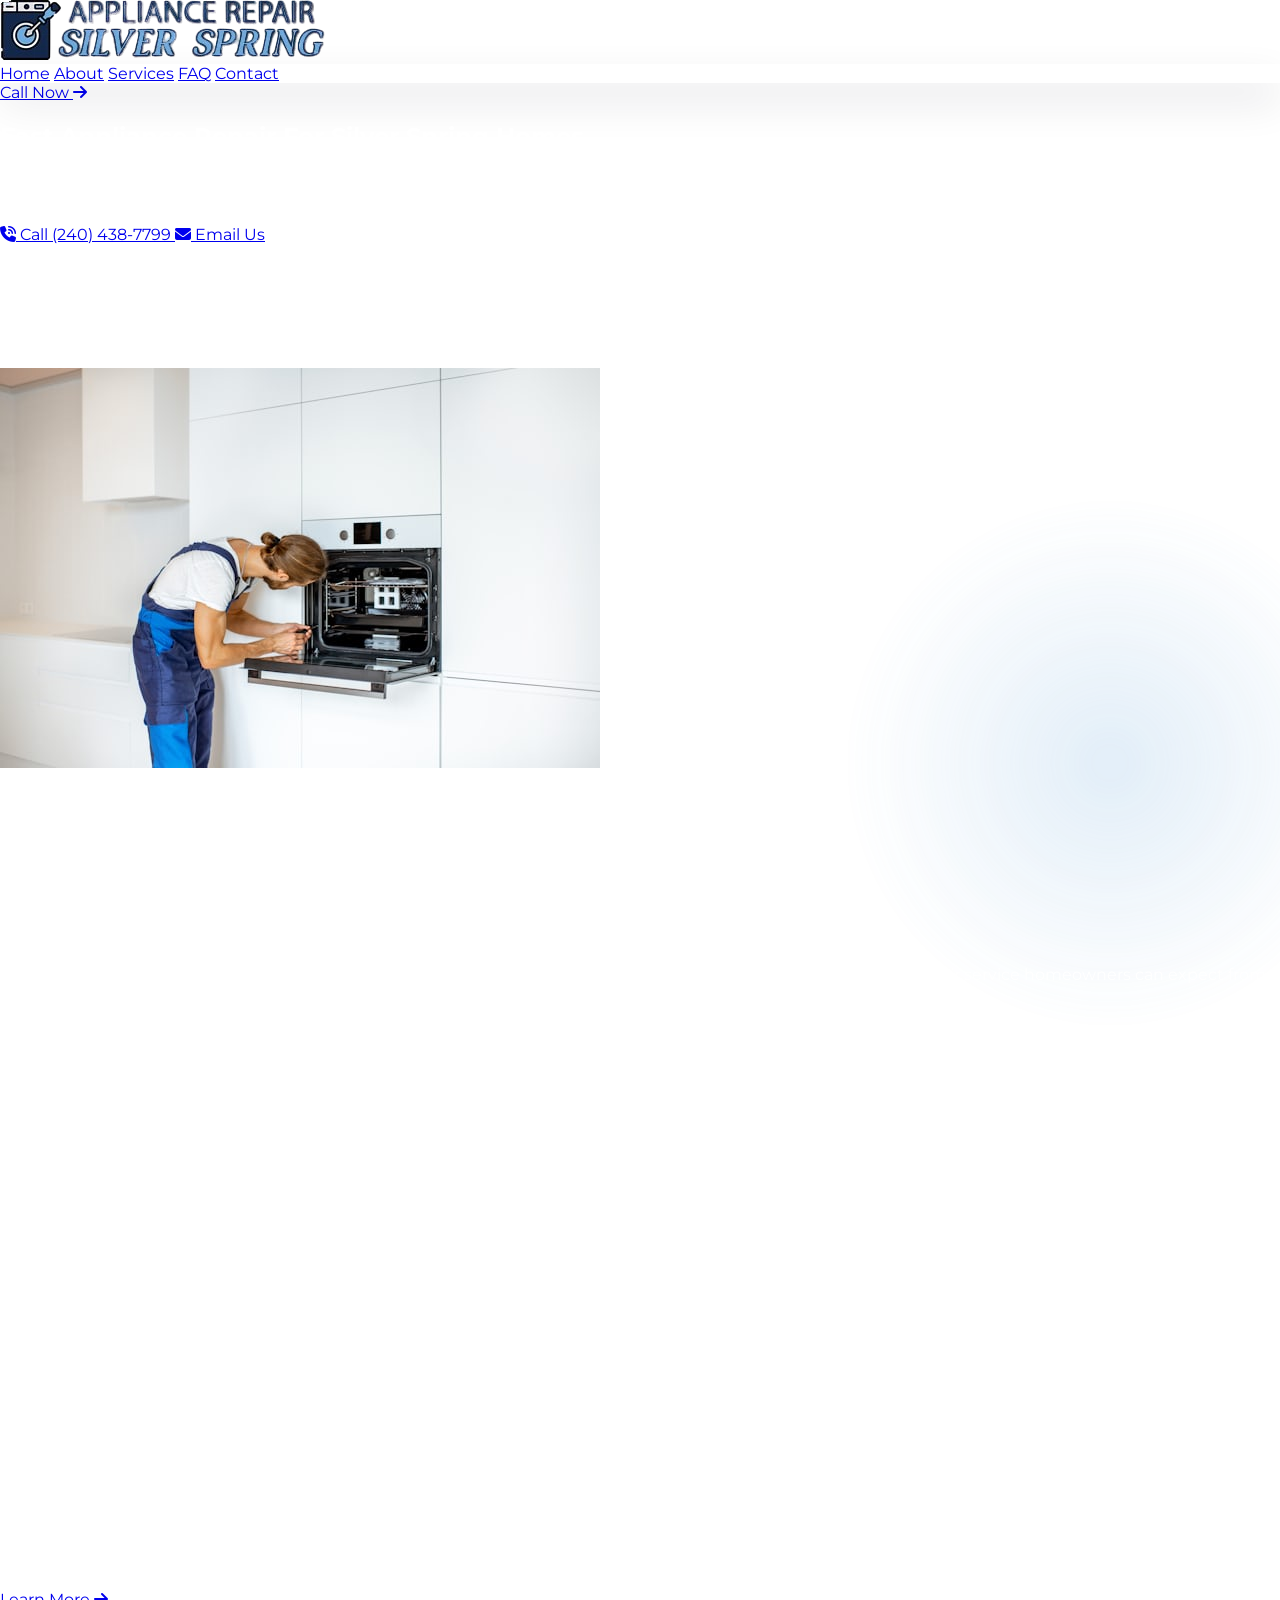
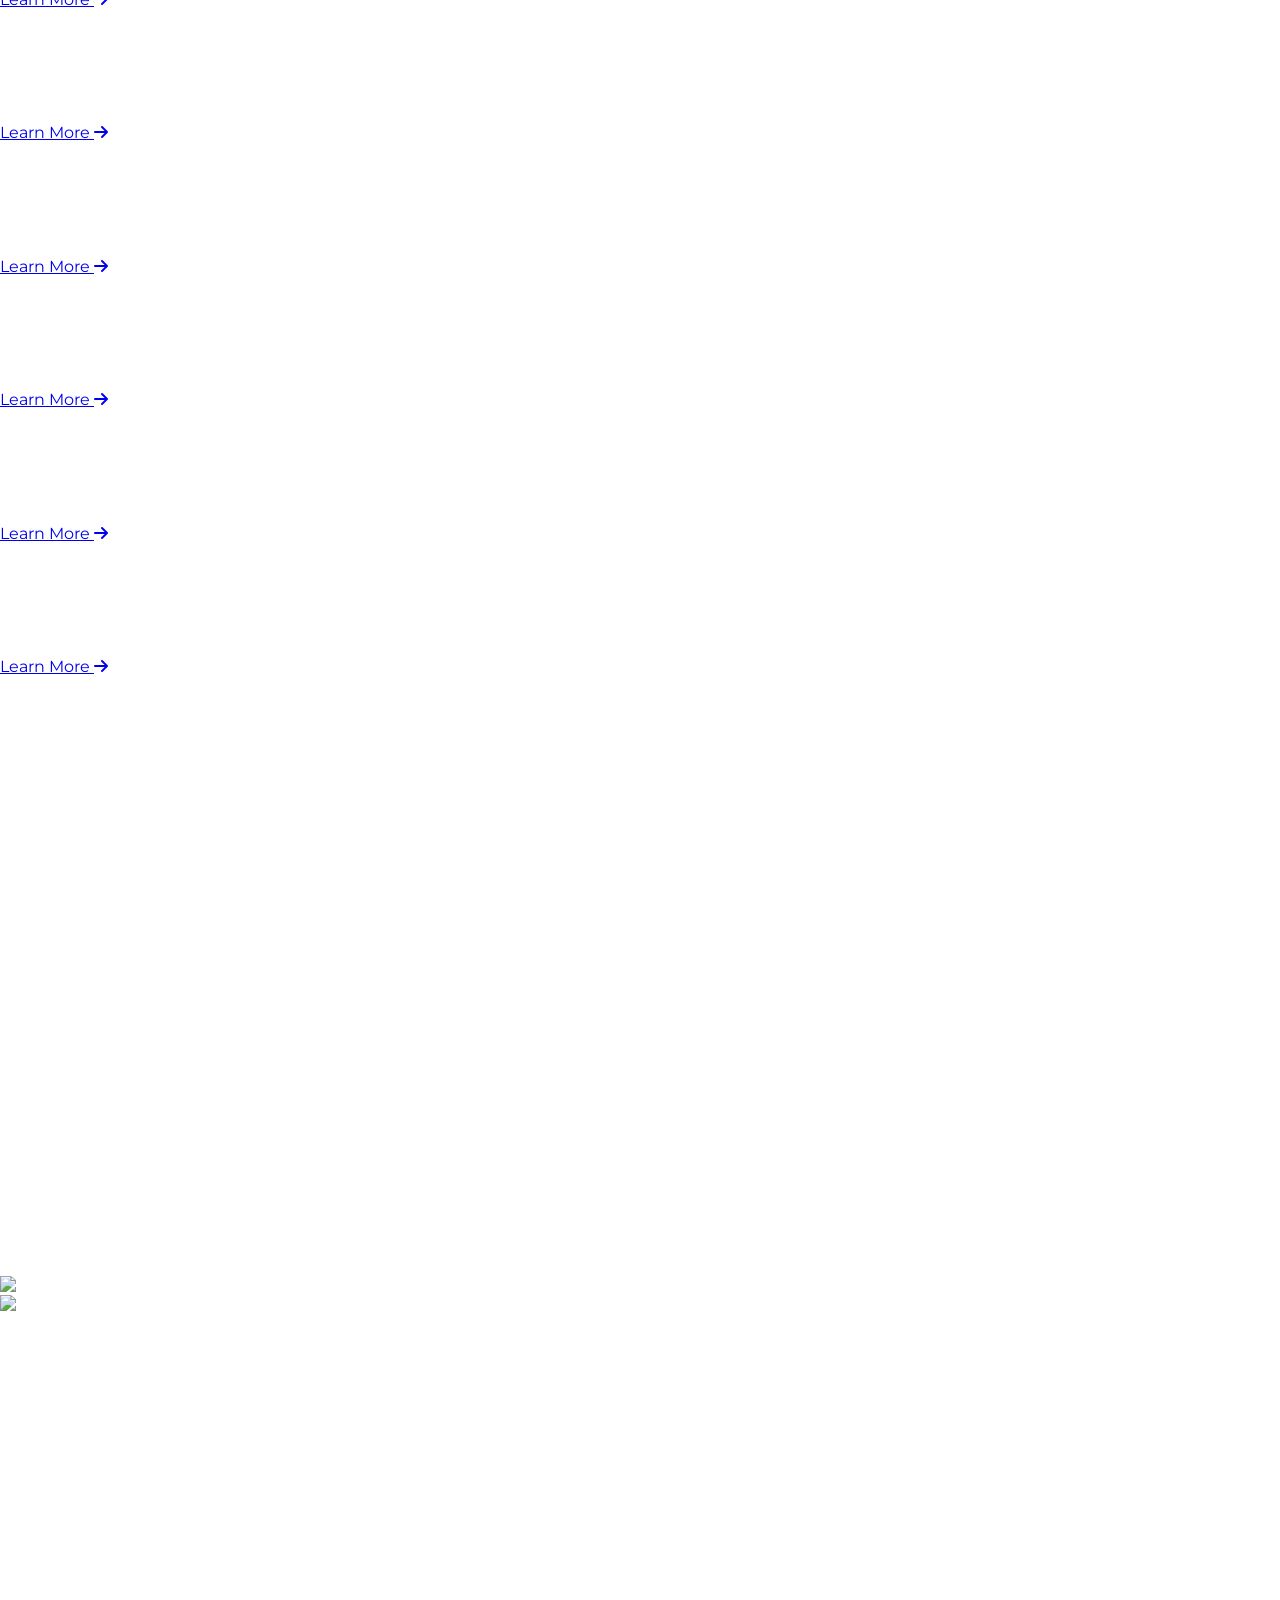
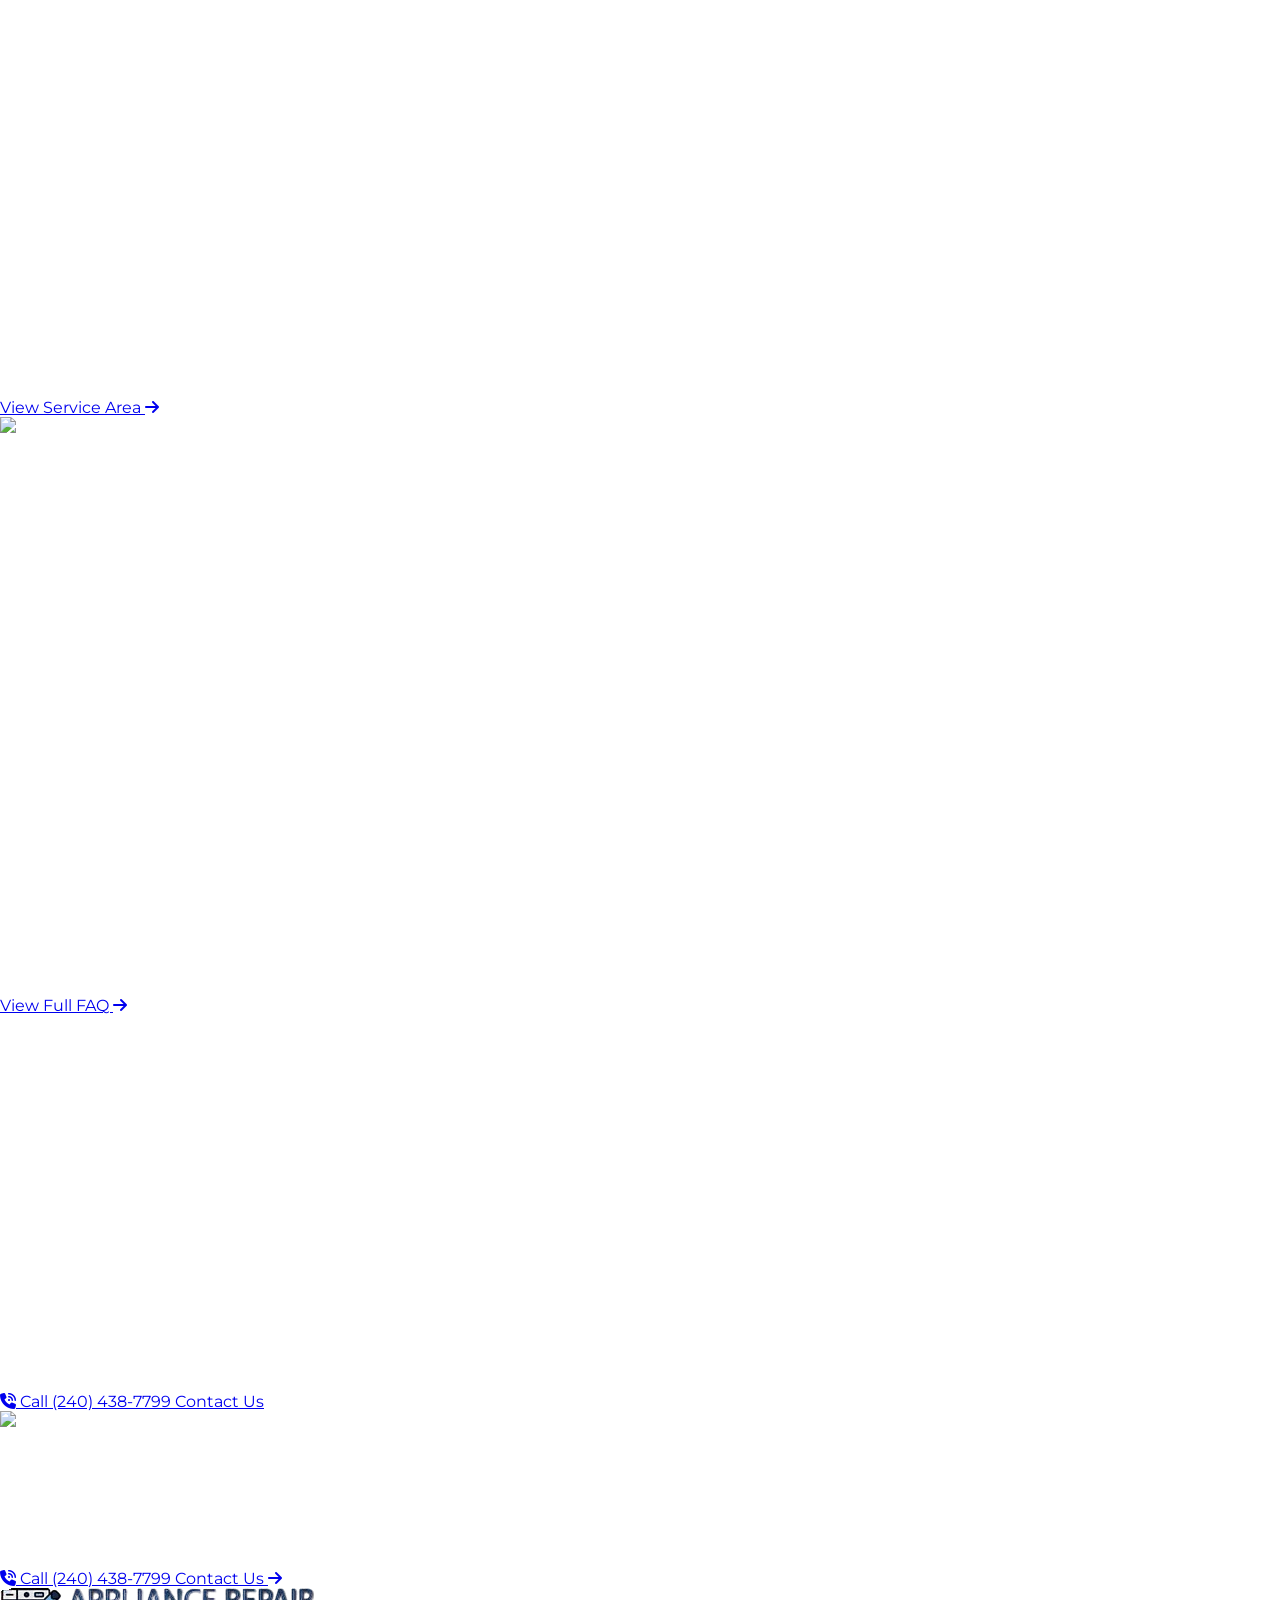
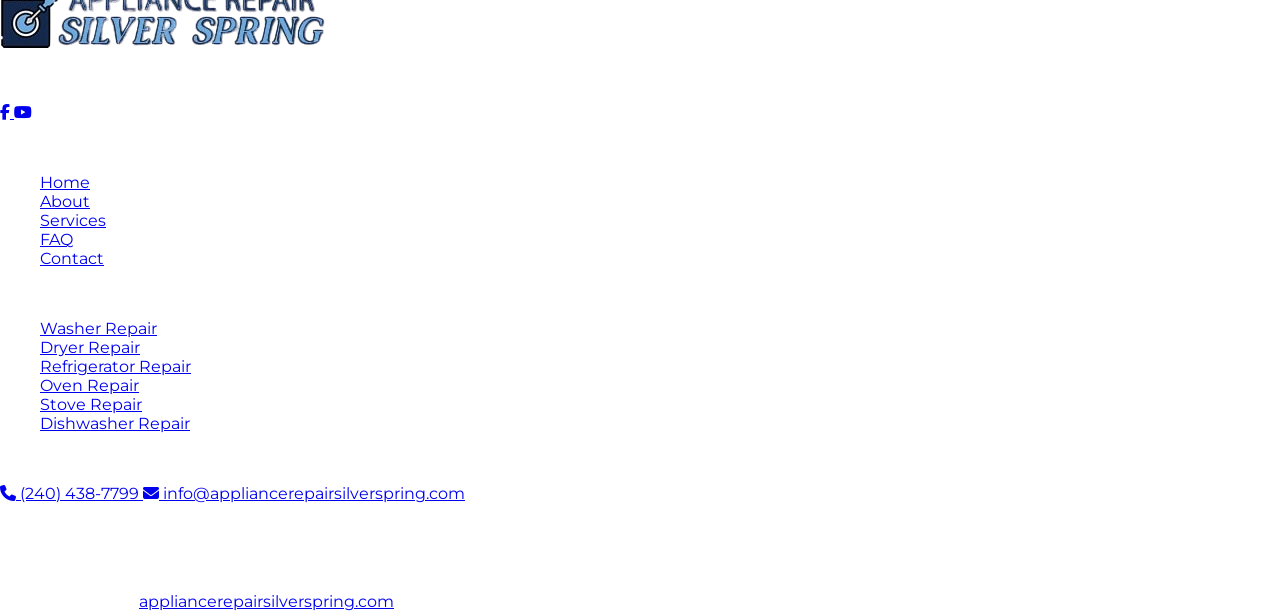
==== index.html @ 9fc72a7b "complted" ====
<!DOCTYPE html>
<html lang="en">

<head>
    <meta charset="UTF-8" />
    <meta http-equiv="X-UA-Compatible" content="IE=edge" />
    <meta name="viewport" content="width=device-width, initial-scale=1.0" />
    <title>Appliance Repair Silver Spring | Local Appliance Repair Service</title>
    <meta name="description"
        content="Appliance Repair Silver Spring provides local washer, dryer, refrigerator, oven, stove, and dishwasher repair across Greater Silver Spring." />

    <link rel="icon" type="image/png" href="./docs/assets/favicon.png" />
    <link rel="preconnect" href="https://fonts.googleapis.com" />
    <link rel="preconnect" href="https://fonts.gstatic.com" crossorigin />
    <link href="https://fonts.googleapis.com/css2?family=Montserrat:wght@400;500;600;700;800&display=swap"
        rel="stylesheet" />
    <link rel="stylesheet" href="https://cdnjs.cloudflare.com/ajax/libs/font-awesome/6.7.2/css/all.min.css"
        integrity="sha512-Evv84Mr4kqVGRNSgIGL/F/aIDqQb7xQ2vcrdIwxfjThSH8CSR7PBEakCr51Ck+w+/U6swU2Im1vVX0SVk9ABhg=="
        crossorigin="anonymous" referrerpolicy="no-referrer" />
    <link rel="stylesheet" href="https://unpkg.com/aos@2.3.4/dist/aos.css" />
    <link rel="stylesheet" href="https://unpkg.com/lenis@1.3.1/dist/lenis.css" />
    <script src="https://cdn.jsdelivr.net/npm/@tailwindcss/browser@4"></script>
    <link rel="stylesheet" href="./docs/Style.css" />
</head>

<body class="text-slate-900 antialiased">
    <main>

        <!-- Hero Section -->
        <section class="appliance-hero bg-[#f6f8fc]  sm:px-6 sm:py-2 lg:px-2">
            <div class="mx-auto w-full">
                <div
                    class="relative min-h-[92vh] overflow-hidden md:rounded-xl border border-slate-200/80 shadow-[0_24px_60px_rgba(15,23,42,0.14)] sm:rounded-2xl">
                    <video class="appliance-hero__video" autoplay muted loop playsinline
                        poster="https://images.unsplash.com/photo-1581578731548-c64695cc6952?auto=format&fit=crop&w=1400&q=80">
                        <source src="https://www.pexels.com/download/video/8293017/"
                            type="video/mp4" />
                    </video>
                    <div class="appliance-hero__overlay bg-black/50"></div>
                    <div class="appliance-hero__grid"></div>
                    <div class="appliance-hero__glow"></div>

                    <div class="relative z-[2] flex min-h-[92vh] flex-col justify-between p-5 sm:p-8 lg:p-10 xl:p-12">
                        <div id="siteHeader" class="site-header fixed inset-x-0 top-0 z-[80] px-4 pt-4 sm:px-6 sm:pt-6 lg:px-8">
                            <div class="site-header__inner mx-auto max-w-[1560px]">
                                <div class="site-header__shell grid gap-4 rounded-[1.6rem] px-4 py-3 transition duration-300 xl:grid-cols-[auto_1fr_auto] xl:items-center">
                                    <a href="./index.html" data-aos="fade-up" class="inline-flex items-center">
                                        <img src="./docs/assets/logo.png" alt="Appliance Repair Silver Spring logo"
                                            class="h-8 w-auto sm:h-9" />
                                    </a>

                                    <nav data-aos="fade-up" data-aos-delay="80"
                                        class="site-header__nav hidden items-center justify-center gap-1 rounded-full border border-white/12 bg-white/8 px-3 py-2 backdrop-blur-md lg:flex xl:mx-auto">
                                        <a href="./index.html"
                                            class="site-header__nav-link site-header__nav-link--active rounded-full px-4 py-2 text-sm font-medium text-white transition hover:bg-white/10">Home</a>
                                        <a href="./about.html"
                                            class="site-header__nav-link rounded-full px-4 py-2 text-sm font-medium text-white/78 transition hover:bg-white/10 hover:text-white">About</a>
                                        <a href="./services.html"
                                            class="site-header__nav-link rounded-full px-4 py-2 text-sm font-medium text-white/78 transition hover:bg-white/10 hover:text-white">Services</a>
<a href="./faq.html"
                                            class="site-header__nav-link rounded-full px-4 py-2 text-sm font-medium text-white/78 transition hover:bg-white/10 hover:text-white">FAQ</a>
                                        <a href="./contact.html"
                                            class="site-header__nav-link rounded-full px-4 py-2 text-sm font-medium text-white/78 transition hover:bg-white/10 hover:text-white">Contact</a>
                                    </nav>

                                    <a href="tel:2404387799" data-aos="zoom-in" data-aos-delay="140"
                                        class="site-header__phone inline-flex items-center justify-center gap-3 rounded-full bg-white px-3 py-2 text-xs font-semibold uppercase tracking-[0.18em] text-[#0E152B] shadow-[0_14px_32px_rgba(8,16,33,0.18)] transition hover:bg-[#eef5fb] sm:px-2 md:pl-4 sm:text-sm xl:justify-self-end">
                                        <span>Call Now</span>
                                        <span
                                            class="site-header__phone-icon flex h-9 w-9 shrink-0 items-center justify-center rounded-full bg-[#0E152B] text-white">
                                            <i class="fa-solid fa-arrow-right text-xs"></i>
                                        </span>
                                    </a>
                                </div>
                            </div>
                        </div>

                        <div class="grid gap-10 pb-4 pt-24 sm:pt-28 lg:grid-cols-[1.06fr_0.58fr] lg:items-center lg:pt-32">
                            <div>

                                <h1 data-aos="fade-up" data-aos-delay="80"
                                    class="mt-6 max-w-3xl text-3xl font-semibold uppercase leading-[1] tracking-[-0.02em] text-white sm:text-4xl lg:text-5xl xl:text-[4.25rem]">
                                    Fast Appliance Repair For Silver Spring Homes.
                                </h1>

                                <p data-aos="fade-up" data-aos-delay="140"
                                    class="mt-5 max-w-2xl text-sm leading-7 text-white/74 sm:text-base">
                                    Reliable local repair for washers, dryers, refrigerators, ovens, stoves, and
                                    dishwashers. Appliance Repair Silver Spring brings over 10 years of experience with
                                    friendly service and fast scheduling across the Greater Silver Spring area.
                                </p>

                                <div data-aos="fade-up" data-aos-delay="200"
                                    class="mt-8 flex flex-col gap-4 sm:flex-row sm:flex-wrap">
                                    <a href="tel:2404387799"
                                        class="inline-flex items-center justify-center gap-3 rounded-full bg-[#6eaadc] px-7 py-4 text-sm font-semibold uppercase tracking-[0.16em] text-[#0E152B] transition hover:bg-[#8bbbe3]">
                                        <i class="fa-solid fa-phone-volume"></i>
                                        Call (240) 438-7799
                                    </a>
                                    <a href="mailto:info@appliancerepairsilverspring.com"
                                        class="inline-flex items-center justify-center gap-3 rounded-full border border-white/12 bg-white/8 px-7 py-4 text-sm font-semibold uppercase tracking-[0.16em] text-white transition hover:bg-white/12">
                                        <i class="fa-solid fa-envelope"></i>
                                        Email Us
                                    </a>
                                </div>
                            </div>

                            <div data-aos="fade-up" data-aos-delay="180"
                                class="max-w-md justify-self-end rounded-[1.9rem] border border-white/12 bg-white/8 p-6 backdrop-blur-md">
                                <p class="text-xs font-semibold uppercase tracking-[0.3em] text-[#9bc7ef]">Why
                                    Homeowners Call Us</p>
                                <p class="mt-5 text-lg leading-8 text-white/78">
                                    Friendly local appliance repair backed by clear communication, dependable
                                    diagnostics, and real help when your home appliances stop working.
                                </p>
                                <div class="mt-6 flex flex-wrap gap-3 text-sm text-white/72">
                                    <span class="inline-flex items-center gap-2 rounded-full bg-white/8 px-3 py-2"><i
                                            class="fa-solid fa-location-dot text-[#6eaadc]"></i> 9466 Georgia Ave</span>
                                </div>
                            </div>
                        </div>

                        <div class="flex flex-col gap-8 lg:flex-row lg:items-end lg:justify-between">
                            <div data-aos="fade-up" data-aos-delay="220" class="md:flex hidden max-w-3xl flex-wrap gap-3">
                                <span
                                    class="rounded-full border border-white/12 bg-white/8 px-4 py-2 text-sm font-medium text-white/80 backdrop-blur-md">Washer
                                    Repair</span>
                                <span
                                    class="rounded-full border border-white/12 bg-white/8 px-4 py-2 text-sm font-medium text-white/80 backdrop-blur-md">Dryer
                                    Repair</span>
                                <span
                                    class="rounded-full border border-white/12 bg-white/8 px-4 py-2 text-sm font-medium text-white/80 backdrop-blur-md">Refrigerator
                                    Repair</span>
                                <span
                                    class="rounded-full border border-white/12 bg-white/8 px-4 py-2 text-sm font-medium text-white/80 backdrop-blur-md">Oven
                                    Repair</span>
                                <span
                                    class="rounded-full border border-white/12 bg-white/8 px-4 py-2 text-sm font-medium text-white/80 backdrop-blur-md">Dishwasher
                                    Repair</span>
                            </div>

                            <div data-aos="zoom-in" data-aos-delay="260" class="self-end lg:max-w-[28rem]">
                                <div
                                    class="overflow-hidden rounded-[1.7rem] border border-white/14 bg-white/80 shadow-[0_24px_50px_rgba(10,16,33,0.35)]">
                                    <div class="grid grid-cols-[5rem_1fr] gap-4 p-3 sm:grid-cols-[8rem_1fr]">
                                        <img src="/docs/assets/img1.jpg"
                                            alt="Appliance repair technician"
                                            class="h-20 shrink-0 w-full rounded-[1.1rem] object-cover sm:h-full" />
                                        <div class="min-w-0 text-[#0E152B]">
                                            <p class="text-lg font-semibold leading-tight">Appliance Repair Silver
                                                Spring</p>
                                            <p class="mt-1 text-sm font-medium text-slate-500">Appliance Repair Service
                                            </p>
                                            <div
                                                class="mt-4 md:flex hidden flex-wrap gap-2 text-xs font-semibold uppercase tracking-[0.12em] text-slate-500">
                                                <span class="rounded-full bg-slate-100 px-3 py-2">10+ Years
                                                    Experience</span>
                                                <span class="rounded-full bg-slate-100 px-3 py-2">Local &
                                                    Friendly</span>
                                            </div>
                                        </div>
                                    </div>
                                </div>
                            </div>
                        </div>
                    </div>
                </div>
            </div>
        </section>

        <!-- Stats Section -->
        <section class="bg-[#f6f8fc] px-4 pb-14 lg:pt-14 pt-10 sm:px-6 lg:px-8 lg:pb-18">
            <div class="mx-auto max-w-7xl">
                <div id="homeStats" class="rounded-[2rem] border border-slate-200 bg-white p-6 shadow-[0_20px_50px_rgba(15,23,42,0.08)] sm:p-8 lg:p-10">
                    <div class="grid gap-8 lg:grid-cols-[0.92fr_1.08fr] lg:items-center">
                        <div data-aos="fade-up">
                            <span class="inline-flex items-center gap-2 rounded-full bg-[#6eaadc]/12 px-4 py-2 text-xs font-semibold uppercase tracking-[0.24em] text-[#2b6ea5]">
                                Appliance Repair Stats
                            </span>
                            <h2 class="mt-5 text-2xl font-semibold leading-tight text-[#0E152B] sm:text-3xl lg:text-4xl">
                                Local numbers that reflect real appliance repair support.
                            </h2>
                            <p class="mt-4 max-w-2xl text-sm leading-7 text-slate-600 sm:text-base">
                                From years of experience to the appliance types we handle every day, this section gives a quick look at the kind of repair service homeowners can expect from Appliance Repair Silver Spring.
                            </p>
                        </div>

                        <div class="grid gap-4 sm:grid-cols-3">
                            <article data-aos="fade-up" data-aos-delay="60" class="rounded-[1.6rem] border border-slate-200 bg-[#fbfdff] p-5 text-center shadow-sm shadow-slate-200/70">
                                <span class="mx-auto flex h-14 w-14 shrink-0 items-center justify-center rounded-2xl bg-[#6eaadc]/12 text-[#2b6ea5]">
                                    <i class="fa-solid fa-screwdriver-wrench text-lg"></i>
                                </span>
                                <p class="mt-4 text-4xl font-semibold text-[#0E152B] sm:text-5xl">
                                    <span class="counter-value" data-counter="10" data-counter-suffix="+">0</span>
                                </p>
                                <p class="mt-3 text-sm font-semibold uppercase tracking-[0.16em] text-slate-500">Years Experience</p>
                            </article>

                            <article data-aos="fade-up" data-aos-delay="120" class="rounded-[1.6rem] border border-slate-200 bg-[#fbfdff] p-5 text-center shadow-sm shadow-slate-200/70">
                                <span class="mx-auto flex h-14 w-14 shrink-0 items-center justify-center rounded-2xl bg-[#6eaadc]/12 text-[#2b6ea5]">
                                    <i class="fa-solid fa-plug-circle-bolt text-lg"></i>
                                </span>
                                <p class="mt-4 text-4xl font-semibold text-[#0E152B] sm:text-5xl">
                                    <span class="counter-value" data-counter="6" data-counter-suffix="+">0</span>
                                </p>
                                <p class="mt-3 text-sm font-semibold uppercase tracking-[0.16em] text-slate-500">Repair Services</p>
                            </article>

                            <article data-aos="fade-up" data-aos-delay="180" class="rounded-[1.6rem] border border-slate-200 bg-[#fbfdff] p-5 text-center shadow-sm shadow-slate-200/70">
                                <span class="mx-auto flex h-14 w-14 shrink-0 items-center justify-center rounded-2xl bg-[#6eaadc]/12 text-[#2b6ea5]">
                                    <i class="fa-solid fa-clock text-lg"></i>
                                </span>
                                <p class="mt-4 text-4xl font-semibold text-[#0E152B] sm:text-5xl">
                                    <span class="counter-value" data-counter="10">0</span>
                                </p>
                                <p class="mt-3 text-sm font-semibold uppercase tracking-[0.16em] text-slate-500">Hours Daily</p>
                            </article>
                        </div>
                    </div>
                </div>
            </div>
        </section>

    

        <!-- Services Section -->
        <section class="bg-white px-4 py-16 sm:px-6 lg:px-8 lg:py-20">
            <div class="mx-auto max-w-7xl">
                <div class="mx-auto max-w-3xl text-center" data-aos="fade-up">
                    <span class="inline-flex items-center gap-2 rounded-full bg-[#6eaadc]/12 px-4 py-2 text-xs font-semibold uppercase tracking-[0.24em] text-[#2b6ea5]">
                        Repair Services
                    </span>
                    <h2 class="mt-5 text-2xl font-semibold leading-tight text-[#0E152B] sm:text-3xl lg:text-4xl">
                        Appliance repair for the problems homeowners deal with most.
                    </h2>
                    <p class="mt-4 text-sm leading-7 text-slate-600 sm:text-base">
                        We handle the major household appliances that keep your kitchen and laundry routine moving, with local service that stays focused on practical repairs and clear answers.
                    </p>
                </div>

                <div class="mt-12 grid gap-5 md:grid-cols-2 xl:grid-cols-3">
                    <article data-aos="fade-up" data-aos-delay="40" class="rounded-[1.75rem] border border-slate-200 bg-[#fbfcfe] p-6 shadow-[0_18px_40px_rgba(15,23,42,0.06)]">
                        <span class="flex h-14 w-14 shrink-0 items-center justify-center rounded-2xl bg-[#6eaadc]/12 text-[#2b6ea5]">
                            <i class="fa-solid fa-soap text-lg"></i>
                        </span>
                        <h3 class="mt-5 text-xl font-semibold text-[#0E152B]">Washer Repair</h3>
                        <p class="mt-3 text-sm leading-7 text-slate-600">
                            Help for washers that will not spin, drain, fill, or finish the cycle the way they should.
                        </p>
                        <a href="./washer-repair.html" class="mt-5 inline-flex items-center gap-2 text-sm font-semibold text-[#2b6ea5] transition hover:text-[#0E152B]">
                            Learn More
                            <i class="fa-solid fa-arrow-right text-xs"></i>
                        </a>
                    </article>

                    <article data-aos="fade-up" data-aos-delay="80" class="rounded-[1.75rem] border border-slate-200 bg-[#fbfcfe] p-6 shadow-[0_18px_40px_rgba(15,23,42,0.06)]">
                        <span class="flex h-14 w-14 shrink-0 items-center justify-center rounded-2xl bg-[#6eaadc]/12 text-[#2b6ea5]">
                            <i class="fa-solid fa-wind text-lg"></i>
                        </span>
                        <h3 class="mt-5 text-xl font-semibold text-[#0E152B]">Dryer Repair</h3>
                        <p class="mt-3 text-sm leading-7 text-slate-600">
                            Service for dryers that stop heating, take too long, make noise, or refuse to start.
                        </p>
                        <a href="./dryer-repair.html" class="mt-5 inline-flex items-center gap-2 text-sm font-semibold text-[#2b6ea5] transition hover:text-[#0E152B]">
                            Learn More
                            <i class="fa-solid fa-arrow-right text-xs"></i>
                        </a>
                    </article>

                    <article data-aos="fade-up" data-aos-delay="120" class="rounded-[1.75rem] border border-slate-200 bg-[#fbfcfe] p-6 shadow-[0_18px_40px_rgba(15,23,42,0.06)]">
                        <span class="flex h-14 w-14 shrink-0 items-center justify-center rounded-2xl bg-[#6eaadc]/12 text-[#2b6ea5]">
                            <i class="fa-solid fa-snowflake text-lg"></i>
                        </span>
                        <h3 class="mt-5 text-xl font-semibold text-[#0E152B]">Refrigerator Repair</h3>
                        <p class="mt-3 text-sm leading-7 text-slate-600">
                            Support for cooling issues, leaks, broken ice makers, and refrigerators that stop keeping food safe.
                        </p>
                        <a href="./refrigerator-repair.html" class="mt-5 inline-flex items-center gap-2 text-sm font-semibold text-[#2b6ea5] transition hover:text-[#0E152B]">
                            Learn More
                            <i class="fa-solid fa-arrow-right text-xs"></i>
                        </a>
                    </article>

                    <article data-aos="fade-up" data-aos-delay="160" class="rounded-[1.75rem] border border-slate-200 bg-[#fbfcfe] p-6 shadow-[0_18px_40px_rgba(15,23,42,0.06)]">
                        <span class="flex h-14 w-14 shrink-0 items-center justify-center rounded-2xl bg-[#6eaadc]/12 text-[#2b6ea5]">
                            <i class="fa-solid fa-fire-burner text-lg"></i>
                        </span>
                        <h3 class="mt-5 text-xl font-semibold text-[#0E152B]">Oven Repair</h3>
                        <p class="mt-3 text-sm leading-7 text-slate-600">
                            Reliable repair for ovens that heat unevenly, stop turning on, or fail during cooking.
                        </p>
                        <a href="./oven-repair.html" class="mt-5 inline-flex items-center gap-2 text-sm font-semibold text-[#2b6ea5] transition hover:text-[#0E152B]">
                            Learn More
                            <i class="fa-solid fa-arrow-right text-xs"></i>
                        </a>
                    </article>

                    <article data-aos="fade-up" data-aos-delay="200" class="rounded-[1.75rem] border border-slate-200 bg-[#fbfcfe] p-6 shadow-[0_18px_40px_rgba(15,23,42,0.06)]">
                        <span class="flex h-14 w-14 shrink-0 items-center justify-center rounded-2xl bg-[#6eaadc]/12 text-[#2b6ea5]">
                            <i class="fa-solid fa-kitchen-set text-lg"></i>
                        </span>
                        <h3 class="mt-5 text-xl font-semibold text-[#0E152B]">Stove Repair</h3>
                        <p class="mt-3 text-sm leading-7 text-slate-600">
                            Fast help for burners, ignition systems, electric ranges, and stovetops that stop working.
                        </p>
                        <a href="./stove-repair.html" class="mt-5 inline-flex items-center gap-2 text-sm font-semibold text-[#2b6ea5] transition hover:text-[#0E152B]">
                            Learn More
                            <i class="fa-solid fa-arrow-right text-xs"></i>
                        </a>
                    </article>

                    <article data-aos="fade-up" data-aos-delay="240" class="rounded-[1.75rem] border border-slate-200 bg-[#fbfcfe] p-6 shadow-[0_18px_40px_rgba(15,23,42,0.06)]">
                        <span class="flex h-14 w-14 shrink-0 items-center justify-center rounded-2xl bg-[#6eaadc]/12 text-[#2b6ea5]">
                            <i class="fa-solid fa-glass-water-droplet text-lg"></i>
                        </span>
                        <h3 class="mt-5 text-xl font-semibold text-[#0E152B]">Dishwasher Repair</h3>
                        <p class="mt-3 text-sm leading-7 text-slate-600">
                            Repair for dishwashers that leak, leave dishes dirty, or stop draining properly.
                        </p>
                        <a href="./dishwasher-repair.html" class="mt-5 inline-flex items-center gap-2 text-sm font-semibold text-[#2b6ea5] transition hover:text-[#0E152B]">
                            Learn More
                            <i class="fa-solid fa-arrow-right text-xs"></i>
                        </a>
                    </article>
                </div>
            </div>
        </section>

        <!-- About Section -->
        <section class="bg-[#f8fbfe] px-4 py-16 sm:px-6 lg:px-8 lg:py-20">
            <div class="mx-auto max-w-7xl">
                <div class="grid gap-8 lg:grid-cols-[0.95fr_1.05fr] lg:items-center lg:gap-12">
                    <div data-aos="fade-up" class="order-2 lg:order-1">
                        <span class="inline-flex items-center gap-2 rounded-full bg-[#6eaadc]/12 px-4 py-2 text-xs font-semibold uppercase tracking-[0.24em] text-[#2b6ea5]">
                            Why Choose Us
                        </span>
                        <h2 class="mt-5 text-2xl font-semibold leading-tight text-[#0E152B] sm:text-3xl lg:text-4xl">
                            Local appliance repair with clear service and practical solutions.
                        </h2>
                        <p class="mt-4 text-sm leading-7 text-slate-600 sm:text-base">
                            Appliance Repair Silver Spring focuses on the repairs homeowners need most, with friendly communication, careful diagnostics, and service that respects your time at home.
                        </p>

                        <div class="mt-8 grid gap-4 sm:grid-cols-2">
                            <article data-aos="fade-up" data-aos-delay="60" class="rounded-[1.5rem] border border-slate-200 bg-white p-5 shadow-sm shadow-slate-200/70">
                                <span class="flex h-12 w-12 shrink-0 items-center justify-center rounded-2xl bg-[#6eaadc]/12 text-[#2b6ea5]">
                                    <i class="fa-solid fa-user-check"></i>
                                </span>
                                <h3 class="mt-4 text-lg font-semibold text-[#0E152B]">Friendly Local Service</h3>
                                <p class="mt-2 text-sm leading-7 text-slate-600">
                                    Straightforward support from a nearby team that understands everyday appliance problems.
                                </p>
                            </article>

                            <article data-aos="fade-up" data-aos-delay="120" class="rounded-[1.5rem] border border-slate-200 bg-white p-5 shadow-sm shadow-slate-200/70">
                                <span class="flex h-12 w-12 shrink-0 items-center justify-center rounded-2xl bg-[#6eaadc]/12 text-[#2b6ea5]">
                                    <i class="fa-solid fa-shield-heart"></i>
                                </span>
                                <h3 class="mt-4 text-lg font-semibold text-[#0E152B]">Dependable Work</h3>
                                <p class="mt-2 text-sm leading-7 text-slate-600">
                                    Repairs are handled with care so you can feel more confident using your appliances again.
                                </p>
                            </article>

                            <article data-aos="fade-up" data-aos-delay="180" class="rounded-[1.5rem] border border-slate-200 bg-white p-5 shadow-sm shadow-slate-200/70">
                                <span class="flex h-12 w-12 shrink-0 items-center justify-center rounded-2xl bg-[#6eaadc]/12 text-[#2b6ea5]">
                                    <i class="fa-solid fa-calendar-check"></i>
                                </span>
                                <h3 class="mt-4 text-lg font-semibold text-[#0E152B]">Fast Scheduling</h3>
                                <p class="mt-2 text-sm leading-7 text-slate-600">
                                    We aim to make booking simple so appliance issues do not disrupt your week for long.
                                </p>
                            </article>

                            <article data-aos="fade-up" data-aos-delay="240" class="rounded-[1.5rem] border border-slate-200 bg-white p-5 shadow-sm shadow-slate-200/70">
                                <span class="flex h-12 w-12 shrink-0 items-center justify-center rounded-2xl bg-[#6eaadc]/12 text-[#2b6ea5]">
                                    <i class="fa-solid fa-house-circle-check"></i>
                                </span>
                                <h3 class="mt-4 text-lg font-semibold text-[#0E152B]">Home-Focused Care</h3>
                                <p class="mt-2 text-sm leading-7 text-slate-600">
                                    Every visit is built around helping your home run more smoothly again.
                                </p>
                            </article>
                        </div>
                    </div>

                    <div data-aos="zoom-in" class="order-1 lg:order-2">
                        <div class="overflow-hidden rounded-[2rem] border border-slate-200 bg-white p-3 shadow-[0_24px_60px_rgba(15,23,42,0.1)]">
                            <img src="https://images.unsplash.com/photo-1484154218962-a197022b5858?q=80&w=1174&auto=format&fit=crop&ixlib=rb-4.1.0&ixid=M3wxMjA3fDB8MHxwaG90by1wYWdlfHx8fGVufDB8fHx8fA%3D%3D" alt="Appliance repair service team"
                                class="h-[320px] w-full rounded-[1.5rem] object-cover sm:h-[400px] lg:h-[48rem]" />
                        </div>
                    </div>
                </div>
            </div>
        </section>

        <!-- Process Section -->
        <section class="relative overflow-hidden px-4 py-16 sm:px-6 lg:px-8 lg:py-20">
            <div class="absolute inset-0">
                <img src="https://images.unsplash.com/photo-1630699144429-c9912507ef53?q=80&w=1170&auto=format&fit=crop&ixlib=rb-4.1.0&ixid=M3wxMjA3fDB8MHxwaG90by1wYWdlfHx8fGVufDB8fHx8fA%3D%3D" alt="Appliance repair background"
                    class="h-full w-full object-cover" />
            </div>
            <div class="absolute inset-0 bg-black/70"></div>

            <div class="relative mx-auto max-w-7xl">
                <div class="mx-auto max-w-3xl text-center" data-aos="fade-up">
                    <span class="inline-flex items-center gap-2 rounded-full bg-white/10 px-4 py-2 text-xs font-semibold uppercase tracking-[0.24em] text-[#9bc7ef]">
                        How It Works
                    </span>
                    <h2 class="mt-5 text-2xl font-semibold leading-tight text-white sm:text-3xl lg:text-4xl">
                        A simple repair process for busy households.
                    </h2>
                    <p class="mt-4 text-sm leading-7 text-white/72 sm:text-base">
                        The goal is to make appliance repair feel easier from the first call to the completed visit.
                    </p>
                </div>

                <div class="mt-12 grid gap-5 md:grid-cols-3">
                    <article data-aos="fade-up" data-aos-delay="40" class="rounded-[1.75rem] border border-white/10 bg-white/6 p-6 backdrop-blur-sm">
                        <span class="text-sm font-semibold uppercase tracking-[0.24em] text-[#9bc7ef]">01</span>
                        <h3 class="mt-4 text-xl font-semibold text-white">Tell Us The Appliance Issue</h3>
                        <p class="mt-3 text-sm leading-7 text-white/70">
                            Share what is happening with your washer, dryer, refrigerator, oven, stove, or dishwasher.
                        </p>
                    </article>

                    <article data-aos="fade-up" data-aos-delay="100" class="rounded-[1.75rem] border border-white/10 bg-white/6 p-6 backdrop-blur-sm">
                        <span class="text-sm font-semibold uppercase tracking-[0.24em] text-[#9bc7ef]">02</span>
                        <h3 class="mt-4 text-xl font-semibold text-white">Schedule A Convenient Visit</h3>
                        <p class="mt-3 text-sm leading-7 text-white/70">
                            We help arrange service around your day so the repair visit feels more manageable.
                        </p>
                    </article>

                    <article data-aos="fade-up" data-aos-delay="160" class="rounded-[1.75rem] border border-white/10 bg-white/6 p-6 backdrop-blur-sm">
                        <span class="text-sm font-semibold uppercase tracking-[0.24em] text-[#9bc7ef]">03</span>
                        <h3 class="mt-4 text-xl font-semibold text-white">Get Your Appliance Working Again</h3>
                        <p class="mt-3 text-sm leading-7 text-white/70">
                            We focus on practical repair support so your home can get back to normal sooner.
                        </p>
                    </article>
                </div>
            </div>
        </section>

        <!-- Coverage Section -->
        <section class="bg-white px-4 py-16 sm:px-6 lg:px-8 lg:py-20">
            <div class="mx-auto max-w-7xl">
                <div class="grid gap-8 lg:grid-cols-[1.02fr_0.98fr] lg:items-center lg:gap-12">
                    <div data-aos="fade-up">
                        <span class="inline-flex items-center gap-2 rounded-full bg-[#6eaadc]/12 px-4 py-2 text-xs font-semibold uppercase tracking-[0.24em] text-[#2b6ea5]">
                            Service Area
                        </span>
                        <h2 class="mt-5 text-2xl font-semibold leading-tight text-[#0E152B] sm:text-3xl lg:text-4xl">
                            Appliance repair support across Silver Spring and nearby homes.
                        </h2>
                        <p class="mt-4 text-sm leading-7 text-slate-600 sm:text-base">
                            We proudly serve homeowners in the Greater Silver Spring area with responsive appliance repair and local service that feels accessible when something important stops working.
                        </p>

                        <div class="mt-8 grid gap-3 sm:grid-cols-2">
                            <div class="rounded-[1.4rem] border border-slate-200 bg-[#f8fbfe] px-5 py-4 text-sm font-semibold text-slate-700">Silver Spring</div>
                            <div class="rounded-[1.4rem] border border-slate-200 bg-[#f8fbfe] px-5 py-4 text-sm font-semibold text-slate-700">Downtown Silver Spring</div>
                            <div class="rounded-[1.4rem] border border-slate-200 bg-[#f8fbfe] px-5 py-4 text-sm font-semibold text-slate-700">North Four Corners</div>
                            <div class="rounded-[1.4rem] border border-slate-200 bg-[#f8fbfe] px-5 py-4 text-sm font-semibold text-slate-700">Takoma Park Area</div>
                        </div>

                        <a href="./service-area/index.php" class="mt-8 inline-flex items-center gap-3 rounded-full bg-[#0E152B] px-7 py-4 text-sm font-semibold uppercase tracking-[0.16em] text-white transition hover:bg-[#152042]">
                            View Service Area
                            <i class="fa-solid fa-arrow-right text-xs"></i>
                        </a>
                    </div>

                    <div data-aos="zoom-in">
                        <div class="overflow-hidden rounded-[2rem] border border-slate-200 bg-[#f8fbfe] p-3 shadow-[0_24px_60px_rgba(15,23,42,0.08)]">
                            <img src="https://images.unsplash.com/photo-1630699144429-c9912507ef53?q=80&w=1170&auto=format&fit=crop&ixlib=rb-4.1.0&ixid=M3wxMjA3fDB8MHxwaG90by1wYWdlfHx8fGVufDB8fHx8fA%3D%3D" alt="Appliance repair coverage area"
                                class="h-[320px] w-full rounded-[1.5rem] object-cover sm:h-[380px] lg:h-[530px]" />
                        </div>
                    </div>
                </div>
            </div>
        </section>

        <!-- Testimonials Section -->
        <section class="bg-[#f6f8fc] px-4 py-16 sm:px-6 lg:px-8 lg:py-20">
            <div class="mx-auto max-w-7xl">
                <div class="mx-auto max-w-3xl text-center" data-aos="fade-up">
                    <span class="inline-flex items-center gap-2 rounded-full bg-[#6eaadc]/12 px-4 py-2 text-xs font-semibold uppercase tracking-[0.24em] text-[#2b6ea5]">
                        Client Feedback
                    </span>
                    <h2 class="mt-5 text-2xl font-semibold leading-tight text-[#0E152B] sm:text-3xl lg:text-4xl">
                        Trusted by homeowners who need appliance problems solved quickly.
                    </h2>
                    <p class="mt-4 text-sm leading-7 text-slate-600 sm:text-base">
                        Friendly visits, straightforward communication, and dependable repair support are the things customers remember most.
                    </p>
                </div>

                <div class="mt-12 grid gap-5 lg:grid-cols-3">
                    <article data-aos="fade-up" data-aos-delay="40" class="rounded-[1.75rem] border border-slate-200 bg-white p-6 shadow-[0_18px_40px_rgba(15,23,42,0.06)]">
                        <div class="flex items-center gap-1 text-[#6eaadc]">
                            <i class="fa-solid fa-star"></i>
                            <i class="fa-solid fa-star"></i>
                            <i class="fa-solid fa-star"></i>
                            <i class="fa-solid fa-star"></i>
                            <i class="fa-solid fa-star"></i>
                        </div>
                        <p class="mt-5 text-sm leading-7 text-slate-600">
                            The technician explained the issue clearly, showed up on time, and helped us get the washer back in service without making the process stressful.
                        </p>
                        <p class="mt-5 text-base font-semibold text-[#0E152B]">Local Homeowner</p>
                    </article>

                    <article data-aos="fade-up" data-aos-delay="100" class="rounded-[1.75rem] border border-slate-200 bg-white p-6 shadow-[0_18px_40px_rgba(15,23,42,0.06)]">
                        <div class="flex items-center gap-1 text-[#6eaadc]">
                            <i class="fa-solid fa-star"></i>
                            <i class="fa-solid fa-star"></i>
                            <i class="fa-solid fa-star"></i>
                            <i class="fa-solid fa-star"></i>
                            <i class="fa-solid fa-star"></i>
                        </div>
                        <p class="mt-5 text-sm leading-7 text-slate-600">
                            We called about a refrigerator problem and appreciated how professional and easy the appointment felt from start to finish.
                        </p>
                        <p class="mt-5 text-base font-semibold text-[#0E152B]">Silver Spring Customer</p>
                    </article>

                    <article data-aos="fade-up" data-aos-delay="160" class="rounded-[1.75rem] border border-slate-200 bg-white p-6 shadow-[0_18px_40px_rgba(15,23,42,0.06)]">
                        <div class="flex items-center gap-1 text-[#6eaadc]">
                            <i class="fa-solid fa-star"></i>
                            <i class="fa-solid fa-star"></i>
                            <i class="fa-solid fa-star"></i>
                            <i class="fa-solid fa-star"></i>
                            <i class="fa-solid fa-star"></i>
                        </div>
                        <p class="mt-5 text-sm leading-7 text-slate-600">
                            It helped to work with a local team that communicated well and treated the repair like something important to our household.
                        </p>
                        <p class="mt-5 text-base font-semibold text-[#0E152B]">Nearby Resident</p>
                    </article>
                </div>
            </div>
        </section>

        <!-- FAQ Preview Section -->
        <section class="bg-white px-4 py-16 sm:px-6 lg:px-8 lg:py-20">
            <div class="mx-auto max-w-7xl">
                <div class="grid gap-8 lg:grid-cols-[0.9fr_1.1fr] lg:items-start lg:gap-12">
                    <div data-aos="fade-up">
                        <span class="inline-flex items-center gap-2 rounded-full bg-[#6eaadc]/12 px-4 py-2 text-xs font-semibold uppercase tracking-[0.24em] text-[#2b6ea5]">
                            Common Questions
                        </span>
                        <h2 class="mt-5 text-2xl font-semibold leading-tight text-[#0E152B] sm:text-3xl lg:text-4xl">
                            Helpful answers before you schedule service.
                        </h2>
                        <p class="mt-4 text-sm leading-7 text-slate-600 sm:text-base">
                            These quick answers cover the questions many homeowners have before booking appliance repair in Silver Spring.
                        </p>
                        <a href="./faq.html" class="mt-8 inline-flex items-center gap-3 rounded-full border border-slate-200 bg-[#f8fbfe] px-7 py-4 text-sm font-semibold uppercase tracking-[0.16em] text-[#0E152B] transition hover:border-[#6eaadc]/40 hover:bg-[#eef5fb]">
                            View Full FAQ
                            <i class="fa-solid fa-arrow-right text-xs text-[#2b6ea5]"></i>
                        </a>
                    </div>

                    <div class="space-y-4">
                        <article data-aos="fade-up" data-aos-delay="40" class="rounded-[1.5rem] border border-slate-200 bg-[#fbfcfe] p-6 shadow-sm shadow-slate-200/70">
                            <h3 class="text-lg font-semibold text-[#0E152B]">What appliances do you repair?</h3>
                            <p class="mt-3 text-sm leading-7 text-slate-600">
                                We focus on washers, dryers, refrigerators, ovens, stoves, and dishwashers for homeowners in the Silver Spring area.
                            </p>
                        </article>

                        <article data-aos="fade-up" data-aos-delay="100" class="rounded-[1.5rem] border border-slate-200 bg-[#fbfcfe] p-6 shadow-sm shadow-slate-200/70">
                            <h3 class="text-lg font-semibold text-[#0E152B]">Do you serve nearby areas outside central Silver Spring?</h3>
                            <p class="mt-3 text-sm leading-7 text-slate-600">
                                Yes, we support homes across the Greater Silver Spring area and nearby neighborhoods where local appliance repair is needed.
                            </p>
                        </article>

                        <article data-aos="fade-up" data-aos-delay="160" class="rounded-[1.5rem] border border-slate-200 bg-[#fbfcfe] p-6 shadow-sm shadow-slate-200/70">
                            <h3 class="text-lg font-semibold text-[#0E152B]">How do I book appliance repair?</h3>
                            <p class="mt-3 text-sm leading-7 text-slate-600">
                                You can call, email, or use the contact page to let us know what appliance is causing trouble and when you need service.
                            </p>
                        </article>
                    </div>
                </div>
            </div>
        </section>

        <!-- CTA Section -->
        <section class="bg-[#f6f8fc] px-4 py-16 sm:px-6 lg:px-8 lg:py-20">
            <div class="mx-auto max-w-7xl">
                <div class="grid gap-8 rounded-[2rem] border border-slate-200 bg-white p-6 shadow-[0_20px_50px_rgba(15,23,42,0.08)] sm:p-8 lg:grid-cols-[1.02fr_0.98fr] lg:items-center lg:p-10">
                    <div data-aos="fade-up">
                        <span class="inline-flex items-center gap-2 rounded-full bg-[#6eaadc]/12 px-4 py-2 text-xs font-semibold uppercase tracking-[0.24em] text-[#2b6ea5]">
                            Ready To Get Started
                        </span>
                        <h2 class="mt-5 text-2xl font-semibold leading-tight text-[#0E152B] sm:text-3xl lg:text-4xl">
                            Book local appliance repair with a team that keeps it simple.
                        </h2>
                        <p class="mt-4 text-sm leading-7 text-slate-600 sm:text-base">
                            If a washer, dryer, refrigerator, oven, stove, or dishwasher is interrupting your day, Appliance Repair Silver Spring is ready to help.
                        </p>
                        <div class="mt-8 flex flex-col gap-4 sm:flex-row sm:flex-wrap">
                            <a href="tel:2404387799" class="inline-flex items-center justify-center gap-3 rounded-full bg-[#0E152B] px-7 py-4 text-sm font-semibold uppercase tracking-[0.16em] text-white transition hover:bg-[#152042]">
                                <i class="fa-solid fa-phone-volume"></i>
                                Call (240) 438-7799
                            </a>
                            <a href="./contact.html" class="inline-flex items-center justify-center gap-3 rounded-full border border-slate-200 bg-[#f8fbfe] px-7 py-4 text-sm font-semibold uppercase tracking-[0.16em] text-[#0E152B] transition hover:border-[#6eaadc]/40 hover:bg-[#eef5fb]">
                                Contact Us
                            </a>
                        </div>
                    </div>

                    <div data-aos="zoom-in">
                        <div class="overflow-hidden rounded-[1.75rem] border border-slate-200 bg-[#f8fbfe] p-3">
                            <img src="https://images.unsplash.com/photo-1630699293784-9f977570255a?q=80&w=1170&auto=format&fit=crop&ixlib=rb-4.1.0&ixid=M3wxMjA3fDB8MHxwaG90by1wYWdlfHx8fGVufDB8fHx8fA%3D%3D" alt="Appliance repair booking"
                                class="h-[280px] w-full rounded-[1.4rem] object-cover sm:h-[340px]" />
                        </div>
                    </div>
                </div>
            </div>
        </section>

    </main>

    <div id="footer"></div>

    <script src="./docs/javascript/Footer.js"></script>
    <script src="https://unpkg.com/aos@2.3.4/dist/aos.js"></script>
    <script src="https://unpkg.com/lenis@1.3.1/dist/lenis.min.js"></script>
    <script src="./docs/javascript/global.js"></script>
    <script>
        if (window.AOS) {
            AOS.init({
                once: true,
                duration: 850,
                offset: 40,
                easing: 'ease-out-cubic'
            });
        }

        if (window.Lenis) {
            new Lenis({ autoRaf: true, smoothWheel: true });
        }
    </script>
</body>

</html>
---- docs/Style.css ----
* {
    box-sizing: border-box;
    outline: none;
}

:root {
    --appliance-navy: #0E152B;
    --appliance-blue: #6eaadc;
    --appliance-blue-soft: #9bc7ef;
}

html {
    scroll-behavior: smooth;
}

body {
    margin: 0;
    font-family: "Montserrat", sans-serif;
    color: #ffffff;
}

img,
button,
a,
video {
    user-select: none;
}

a,
button,
input,
textarea,
select {
    transition: all 220ms ease;
}

::selection {
    background: rgba(110, 170, 220, 0.3);
    color: #0E152B;
}

.appliance-hero {
    position: relative;
}


.appliance-hero__video {
    position: absolute;
    inset: 0;
    width: 100%;
    height: 100%;
    object-fit: cover;
}

.appliance-hero__overlay {
    position: absolute;
    inset: 0;
    /* background:
        linear-gradient(115deg, rgba(0, 0, 0, 0.42) 8%, rgba(0, 0, 0, 0.2) 38%, rgba(0, 0, 0, 0.32) 68%, rgba(9, 13, 27, 0.32) 100%),
        radial-gradient(circle at 18% 55%, rgba(110, 170, 220, 0.24), transparent 24%),
        radial-gradient(circle at 82% 18%, rgba(110, 170, 220, 0.16), transparent 20%); */
}

.appliance-hero__grid {
    position: absolute;
    inset: 0;
    background-image:
        linear-gradient(rgba(255, 255, 255, 0.05) 1px, transparent 1px),
        linear-gradient(90deg, rgba(255, 255, 255, 0.05) 1px, transparent 1px);
    background-size: 34px 34px;
    opacity: 0.24;
}

.appliance-hero__glow {
    position: absolute;
    right: -8%;
    bottom: -18%;
    width: 34rem;
    height: 34rem;
    border-radius: 999px;
    background: radial-gradient(circle, rgba(110, 170, 220, 0.24), transparent 68%);
    filter: blur(18px);
    opacity: 0.85;
}

@media (max-width: 767px) {
    .appliance-hero__shell {
        min-height: 88vh;
    }

    .appliance-hero__glow {
        width: 20rem;
        height: 20rem;
        right: -20%;
        bottom: -10%;
    }
}
.site-header {
    pointer-events: none;
}

.site-header__shell {
    pointer-events: auto;
}

.site-header__inner {
    transition: max-width 280ms ease;
}

.site-header__nav {
    box-shadow: 0 18px 40px rgba(8, 16, 33, 0.12);
}

.site-header.is-scrolled .site-header__inner {
    max-width: 80rem;
}

.site-header.is-scrolled .site-header__nav {
    background: transparent;
    border-color: transparent;
    box-shadow: none;
    backdrop-filter: none;
    -webkit-backdrop-filter: none;
}

.site-header.is-scrolled .site-header__shell {
    border-color: rgba(226, 232, 240, 0.95);
    background: rgba(255, 255, 255, 0.96);
    box-shadow: 0 24px 55px rgba(15, 23, 42, 0.14);
}

.site-header.is-scrolled .site-header__nav-link {
    color: rgba(51, 65, 85, 0.92) !important;
}

.site-header.is-scrolled .site-header__nav-link:hover,
.site-header.is-scrolled .site-header__nav-link--active {
    background: rgba(110, 170, 220, 0.14) !important;
    color: #0E152B !important;
}

.site-header.is-scrolled .site-header__phone {
    background: #0E152B;
    color: #ffffff;
}

.site-header.is-scrolled .site-header__phone:hover {
    background: #182345;
}

.site-header.is-scrolled .site-header__phone-icon {
    background: #6eaadc;
    color: #0E152B;
}



.faq-item summary::-webkit-details-marker {
    display: none;
}

.faq-toggle-icon {
    transition: transform 220ms ease, background-color 220ms ease, color 220ms ease;
}

.faq-item[open] .faq-toggle-icon {
    transform: rotate(45deg);
    background: rgba(110, 170, 220, 0.18);
    color: #0E152B;
}
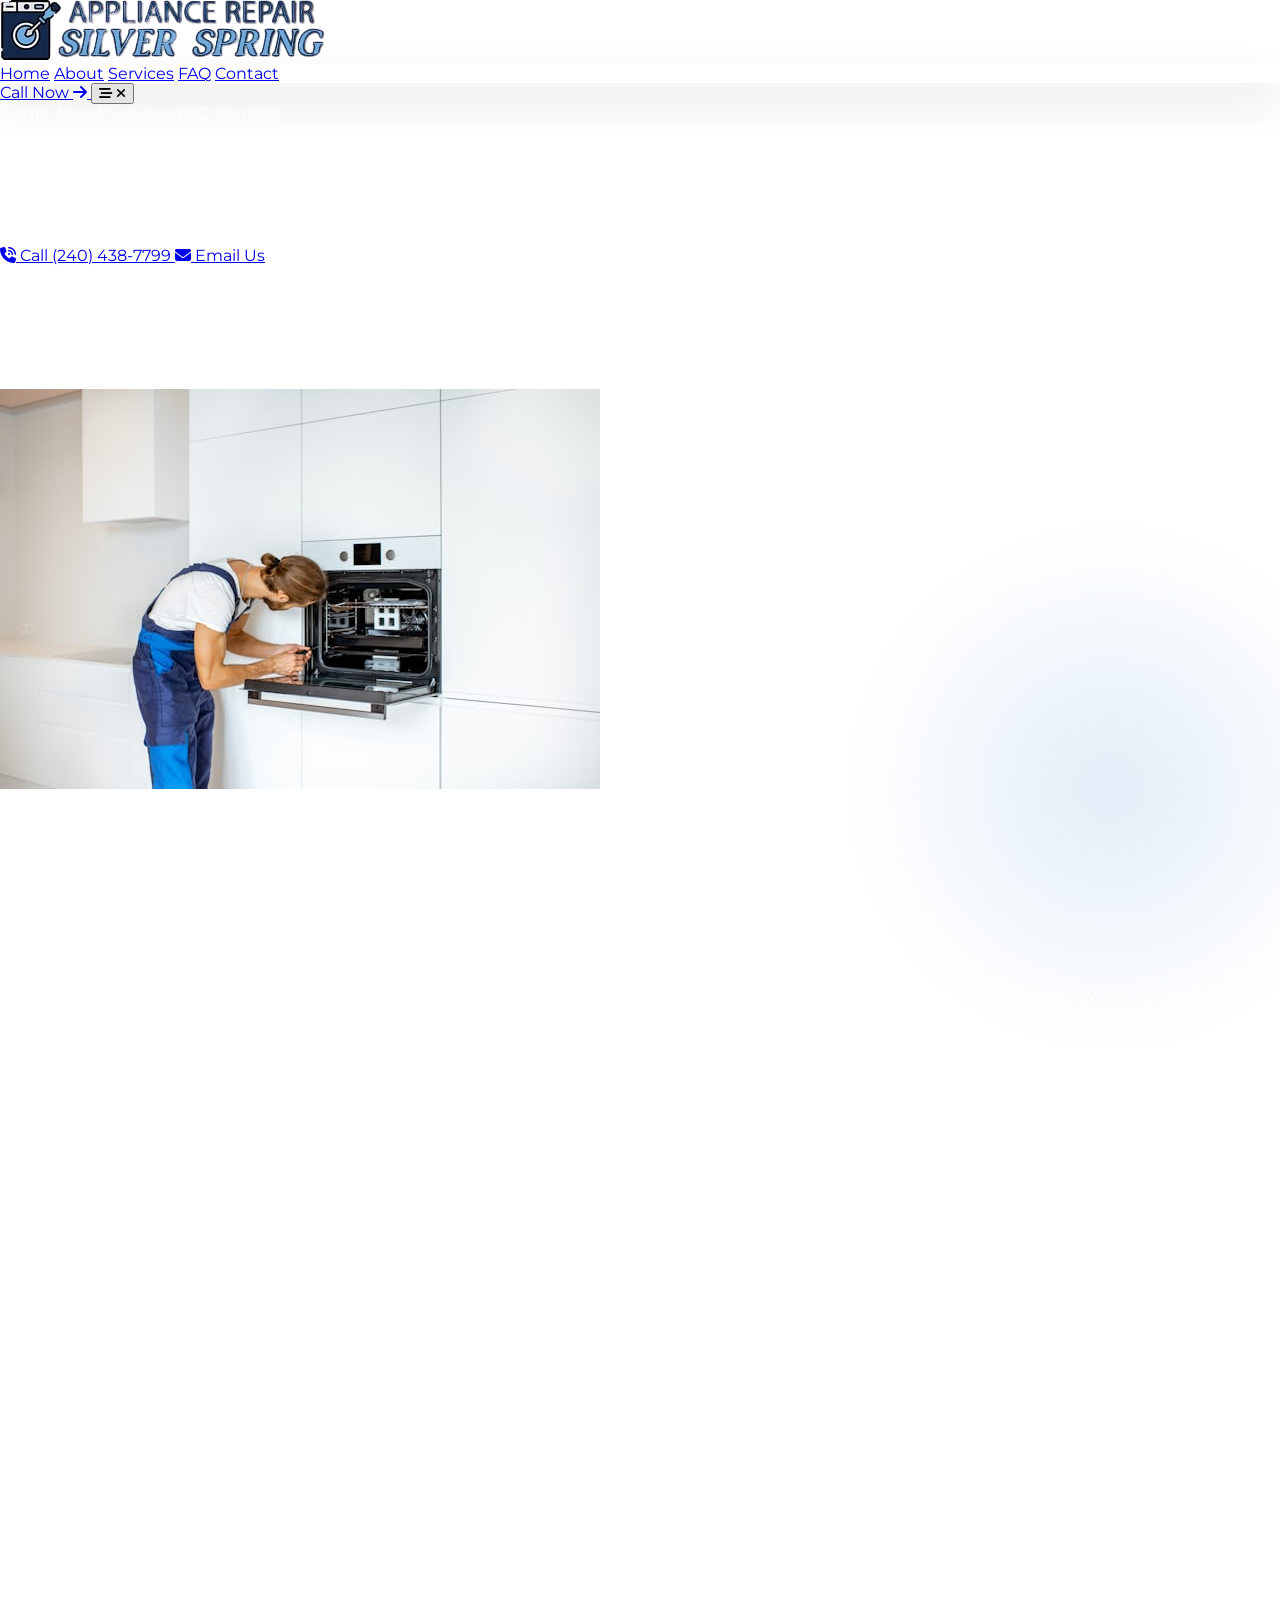
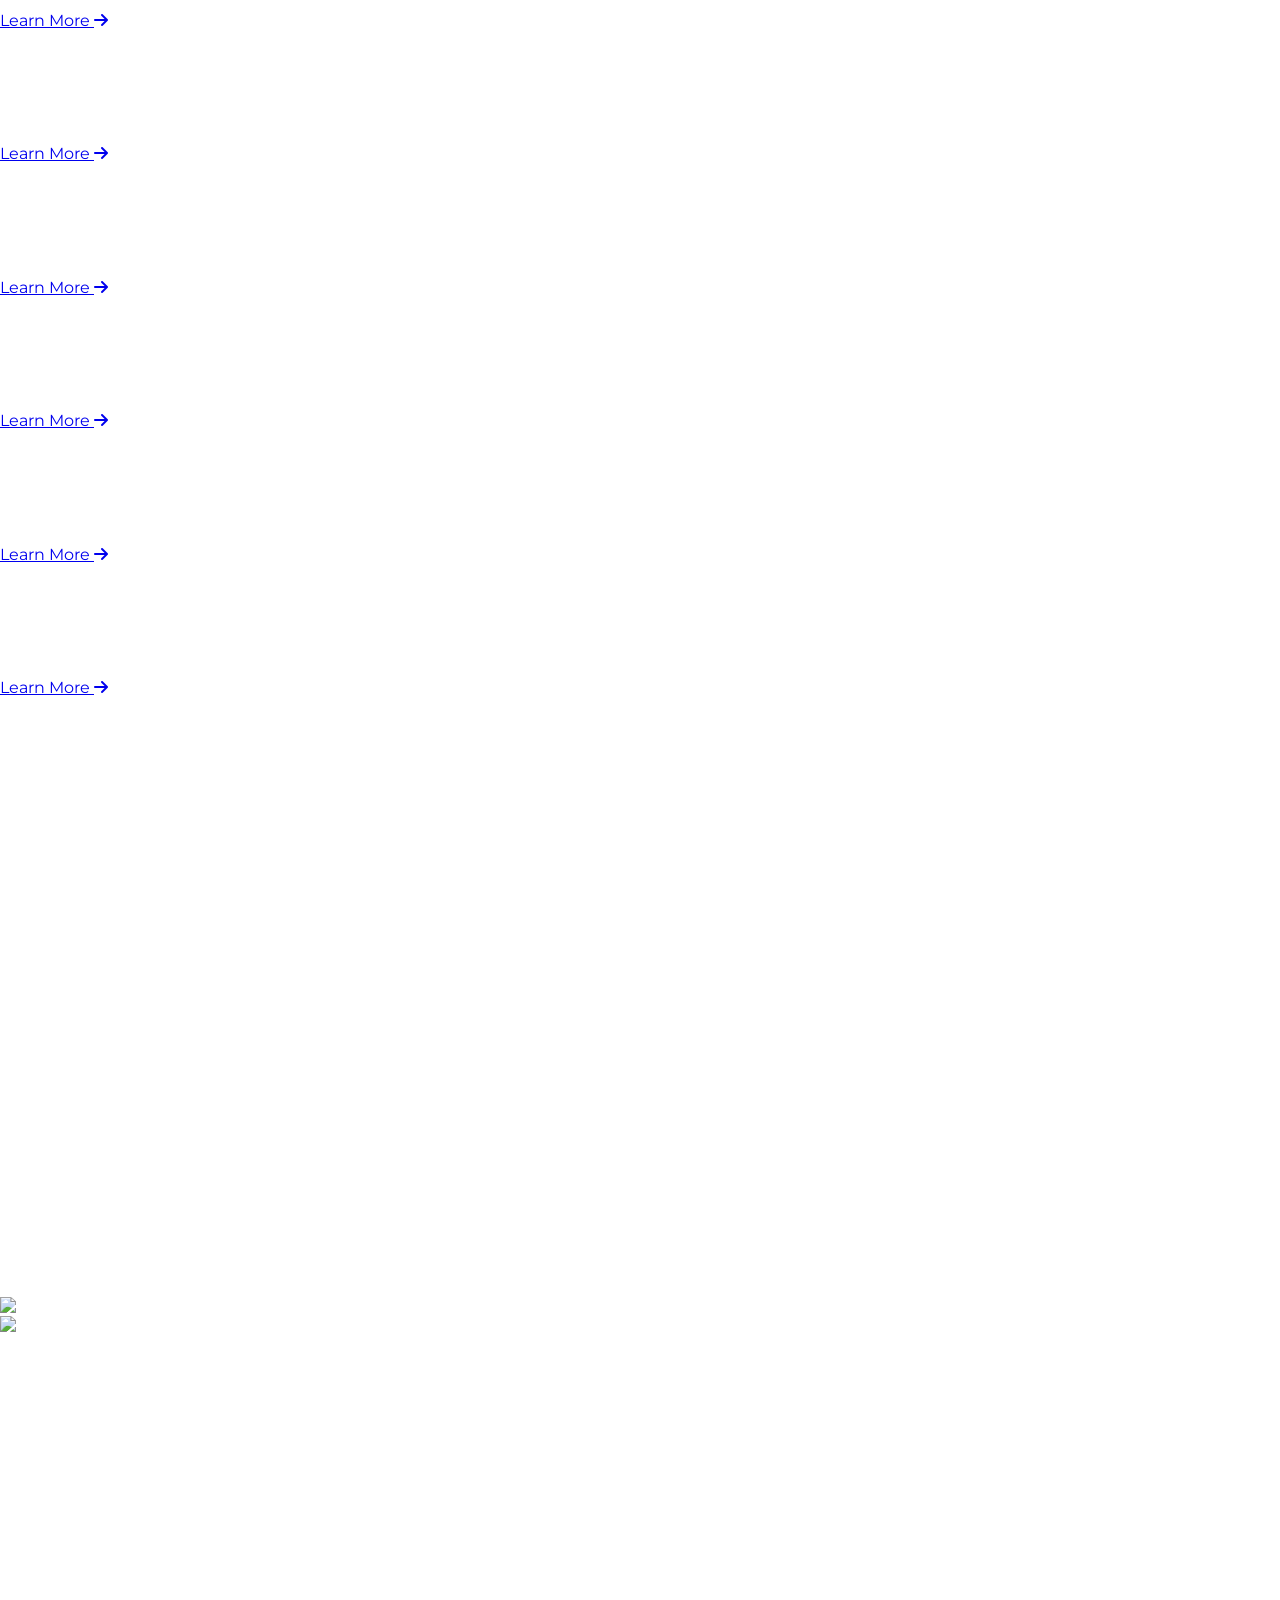
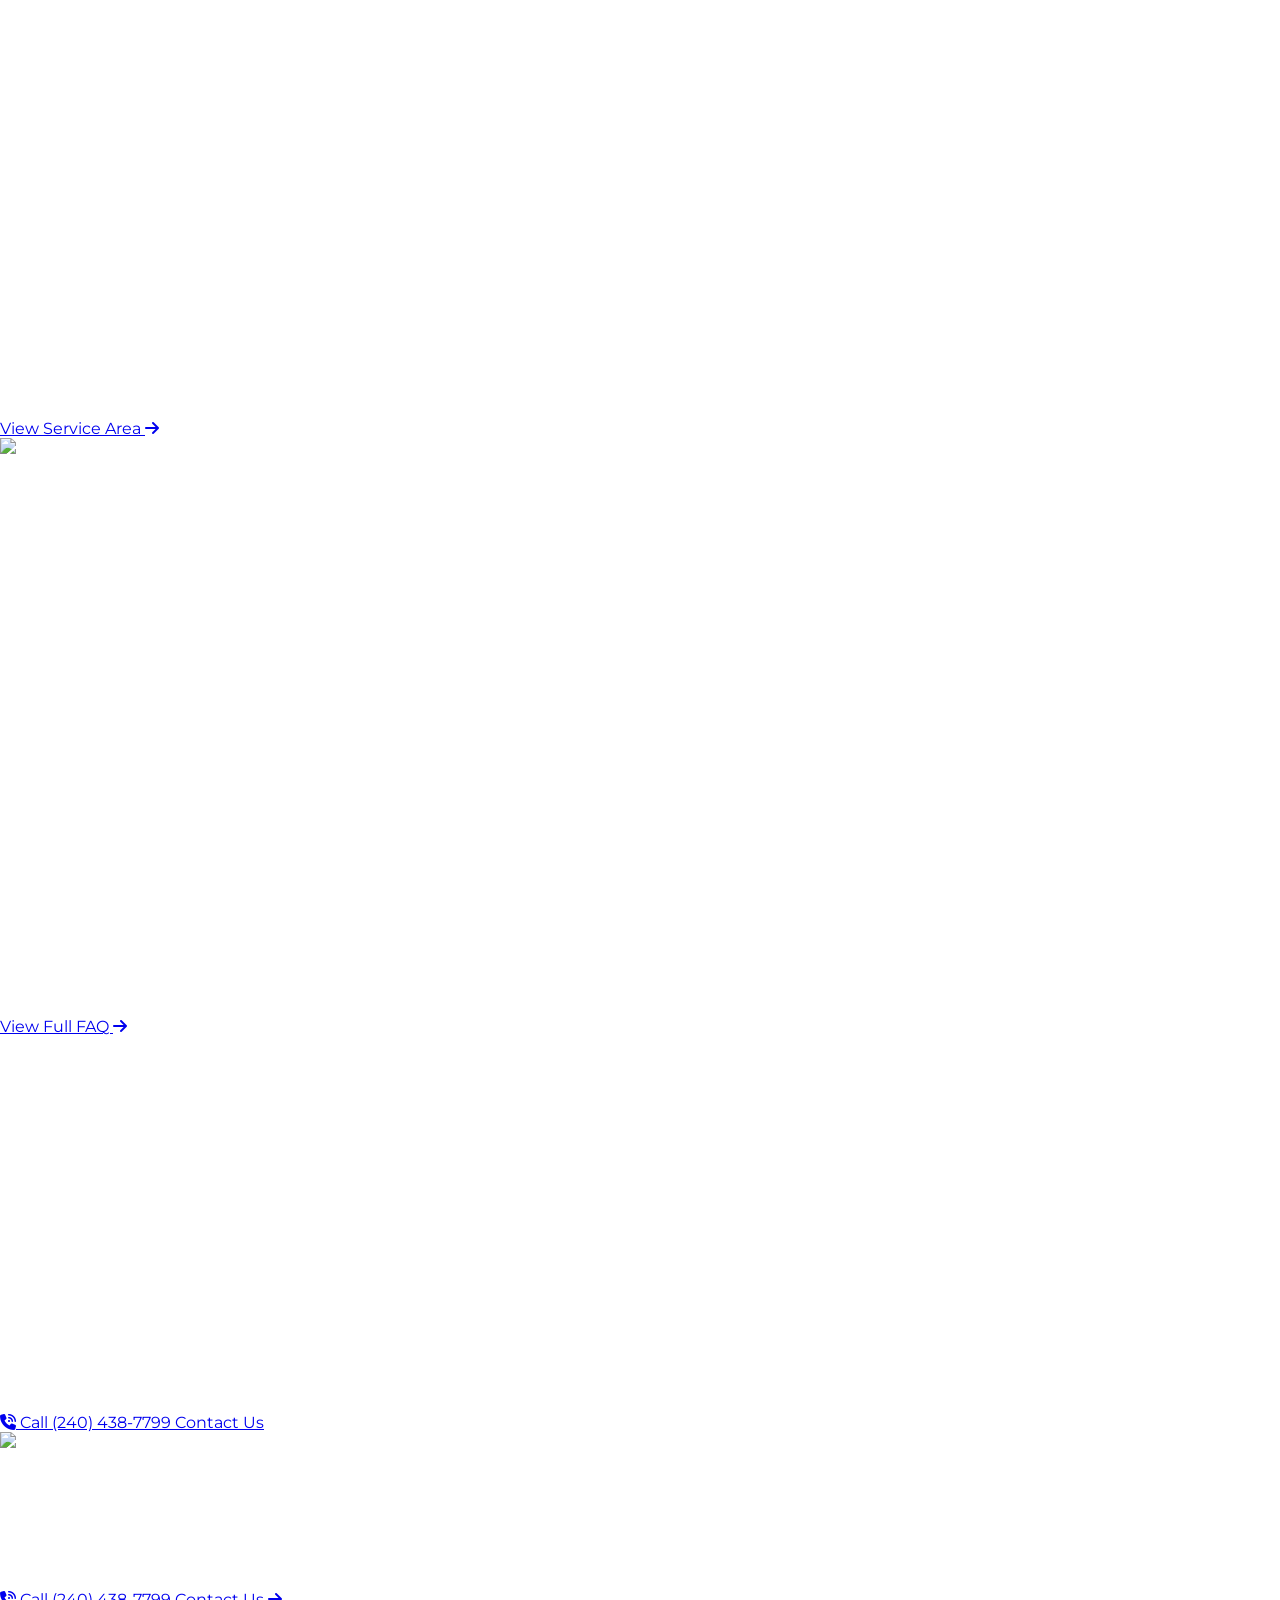
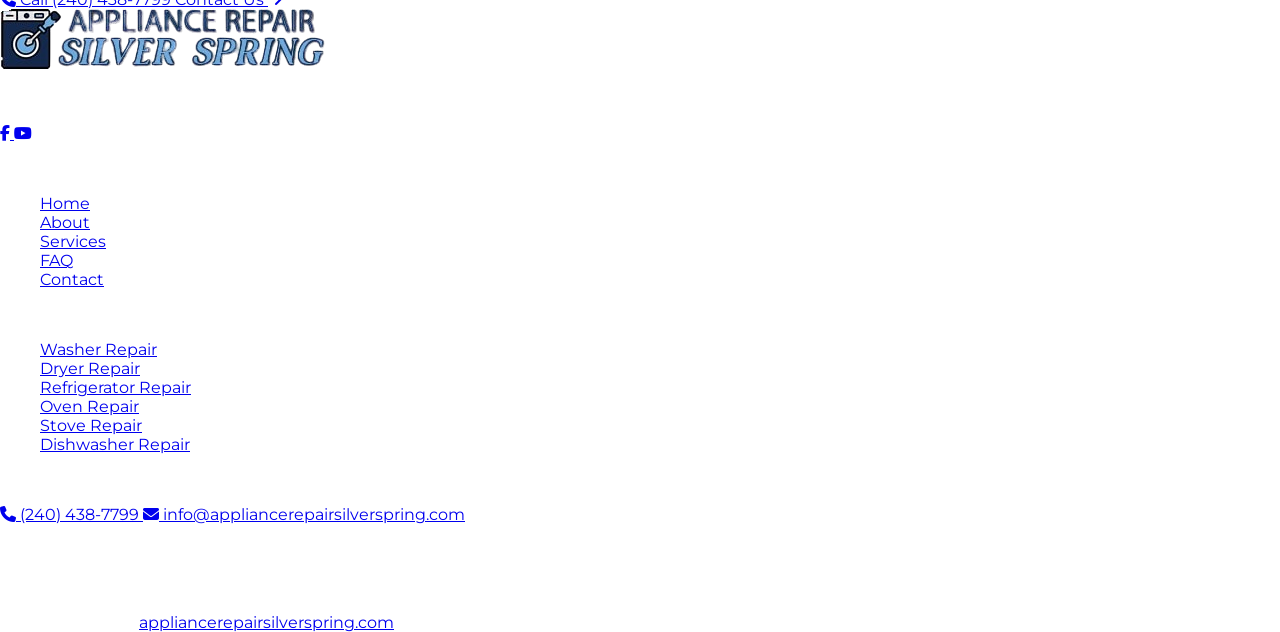
==== commit f96b56b2: "complted" ====
--- a/index.html
+++ b/index.html
@@ -23,7 +23,36 @@
     <link rel="stylesheet" href="./docs/Style.css" />
 </head>
 
-<body class="text-slate-900 antialiased">
+<body class="is-loading text-slate-900 antialiased">
+        <div id="siteLoader" class="site-loader" aria-hidden="true">
+        <div class="site-loader__panel">
+            <div class="site-loader__brand-row">
+                <div class="site-loader__brand-mark">
+                    <img src="./docs/assets/favicon.png" alt="Appliance Repair Silver Spring icon" class="site-loader__brand-icon" />
+                </div>
+                <div class="site-loader__brand-copy">
+                    <p class="site-loader__eyebrow">Appliance Repair Silver Spring</p>
+                    <h2 class="site-loader__title">Loading trusted local appliance repair.</h2>
+                </div>
+            </div>
+
+            <p class="site-loader__text">
+                Fast support for washers, dryers, refrigerators, ovens, stoves, and dishwashers across Silver Spring.
+            </p>
+
+            <div class="site-loader__progress-wrap">
+                <div class="site-loader__ring" data-loader-ring>
+                    <div class="site-loader__ring-inner">
+                        <span class="site-loader__value" data-loader-value>1%</span>
+                    </div>
+                </div>
+
+                <div class="site-loader__bar">
+                    <span class="site-loader__bar-fill" data-loader-fill></span>
+                </div>
+            </div>
+        </div>
+    </div>
     <main>
 
         <!-- Hero Section -->
@@ -32,7 +61,7 @@
                 <div
                     class="relative min-h-[92vh] overflow-hidden md:rounded-xl border border-slate-200/80 shadow-[0_24px_60px_rgba(15,23,42,0.14)] sm:rounded-2xl">
                     <video class="appliance-hero__video" autoplay muted loop playsinline
-                        poster="https://images.unsplash.com/photo-1581578731548-c64695cc6952?auto=format&fit=crop&w=1400&q=80">
+                        poster="https://images.unsplash.com/photo-1484154218962-a197022b5858?q=80&w=1174&auto=format&fit=crop&ixlib=rb-4.1.0&ixid=M3wxMjA3fDB8MHxwaG90by1wYWdlfHx8fGVufDB8fHx8fA%3D%3D">
                         <source src="https://www.pexels.com/download/video/8293017/"
                             type="video/mp4" />
                     </video>
@@ -42,38 +71,56 @@
 
                     <div class="relative z-[2] flex min-h-[92vh] flex-col justify-between p-5 sm:p-8 lg:p-10 xl:p-12">
                         <div id="siteHeader" class="site-header fixed inset-x-0 top-0 z-[80] px-4 pt-4 sm:px-6 sm:pt-6 lg:px-8">
-                            <div class="site-header__inner mx-auto max-w-[1560px]">
-                                <div class="site-header__shell grid gap-4 rounded-[1.6rem] px-4 py-3 transition duration-300 xl:grid-cols-[auto_1fr_auto] xl:items-center">
-                                    <a href="./index.html" data-aos="fade-up" class="inline-flex items-center">
-                                        <img src="./docs/assets/logo.png" alt="Appliance Repair Silver Spring logo"
-                                            class="h-8 w-auto sm:h-9" />
-                                    </a>
-
-                                    <nav data-aos="fade-up" data-aos-delay="80"
-                                        class="site-header__nav hidden items-center justify-center gap-1 rounded-full border border-white/12 bg-white/8 px-3 py-2 backdrop-blur-md lg:flex xl:mx-auto">
-                                        <a href="./index.html"
-                                            class="site-header__nav-link site-header__nav-link--active rounded-full px-4 py-2 text-sm font-medium text-white transition hover:bg-white/10">Home</a>
-                                        <a href="./about.html"
-                                            class="site-header__nav-link rounded-full px-4 py-2 text-sm font-medium text-white/78 transition hover:bg-white/10 hover:text-white">About</a>
-                                        <a href="./services.html"
-                                            class="site-header__nav-link rounded-full px-4 py-2 text-sm font-medium text-white/78 transition hover:bg-white/10 hover:text-white">Services</a>
-<a href="./faq.html"
-                                            class="site-header__nav-link rounded-full px-4 py-2 text-sm font-medium text-white/78 transition hover:bg-white/10 hover:text-white">FAQ</a>
-                                        <a href="./contact.html"
-                                            class="site-header__nav-link rounded-full px-4 py-2 text-sm font-medium text-white/78 transition hover:bg-white/10 hover:text-white">Contact</a>
-                                    </nav>
-
-                                    <a href="tel:2404387799" data-aos="zoom-in" data-aos-delay="140"
-                                        class="site-header__phone inline-flex items-center justify-center gap-3 rounded-full bg-white px-3 py-2 text-xs font-semibold uppercase tracking-[0.18em] text-[#0E152B] shadow-[0_14px_32px_rgba(8,16,33,0.18)] transition hover:bg-[#eef5fb] sm:px-2 md:pl-4 sm:text-sm xl:justify-self-end">
-                                        <span>Call Now</span>
-                                        <span
-                                            class="site-header__phone-icon flex h-9 w-9 shrink-0 items-center justify-center rounded-full bg-[#0E152B] text-white">
-                                            <i class="fa-solid fa-arrow-right text-xs"></i>
-                                        </span>
-                                    </a>
-                                </div>
-                            </div>
-                        </div>
+    <div class="site-header__inner mx-auto max-w-[1560px]">
+        <div class="site-header__shell rounded-[1.6rem] px-4 py-3 transition duration-300">
+            <div class="flex items-center justify-between gap-4">
+                <a href="./index.html" data-aos="fade-up" class="inline-flex items-center">
+                    <img src="./docs/assets/logo.png" alt="Appliance Repair Silver Spring logo"
+                        class="h-8 w-auto sm:h-9" />
+                </a>
+
+                <nav data-aos="fade-up" data-aos-delay="80"
+                    class="site-header__nav hidden items-center justify-center gap-1 rounded-full border border-white/12 bg-white/8 px-3 py-2 backdrop-blur-md lg:flex lg:mx-auto">
+                    <a href="./index.html" class="site-header__nav-link site-header__nav-link--active rounded-full px-4 py-2 text-sm font-medium text-white transition hover:bg-white/10">Home</a>
+                    <a href="./about.html" class="site-header__nav-link rounded-full px-4 py-2 text-sm font-medium text-white/78 transition hover:bg-white/10 hover:text-white">About</a>
+                    <a href="./services.html" class="site-header__nav-link rounded-full px-4 py-2 text-sm font-medium text-white/78 transition hover:bg-white/10 hover:text-white">Services</a>
+                    <a href="./faq.html" class="site-header__nav-link rounded-full px-4 py-2 text-sm font-medium text-white/78 transition hover:bg-white/10 hover:text-white">FAQ</a>
+                    <a href="./contact.html" class="site-header__nav-link rounded-full px-4 py-2 text-sm font-medium text-white/78 transition hover:bg-white/10 hover:text-white">Contact</a>
+                </nav>
+
+                <div class="flex items-center gap-3">
+                    <a href="tel:2404387799" data-aos="zoom-in" data-aos-delay="140"
+                        class="site-header__phone hidden lg:inline-flex items-center justify-center gap-3 rounded-full bg-white px-3 py-2 text-xs font-semibold uppercase tracking-[0.18em] text-[#0E152B] shadow-[0_14px_32px_rgba(8,16,33,0.18)] transition hover:bg-[#eef5fb] sm:px-2 md:pl-4 sm:text-sm xl:justify-self-end">
+                        <span>Call Now</span>
+                        <span
+                            class="site-header__phone-icon flex h-9 w-9 shrink-0 items-center justify-center rounded-full bg-[#0E152B] text-white">
+                            <i class="fa-solid fa-arrow-right text-xs"></i>
+                        </span>
+                    </a>
+
+                    <button id="menuBtn" type="button" aria-label="Toggle menu" aria-controls="mobileMenu" aria-expanded="false"
+                        class="site-header__menu-btn relative inline-flex h-11 w-11 shrink-0 items-center justify-center rounded-full border border-white/12 bg-white/8 text-white shadow-[0_14px_32px_rgba(8,16,33,0.18)] backdrop-blur-md lg:hidden">
+                        <i data-menu-open-icon class="fa-solid fa-bars-staggered text-sm"></i>
+                        <i data-menu-close-icon class="fa-solid fa-xmark absolute text-base opacity-0 scale-75"></i>
+                    </button>
+                </div>
+            </div>
+
+            <div id="mobileMenu"
+                class="site-header__mobile-menu lg:hidden overflow-hidden max-h-0 opacity-0 pointer-events-none transition-all duration-300 ease-out">
+                <div class="site-header__mobile-panel mt-4 rounded-[1.5rem] border border-white/12 bg-white/8 p-3 shadow-[0_18px_40px_rgba(8,16,33,0.16)] backdrop-blur-md">
+                    <div class="flex flex-col gap-1">
+                        <a href="./index.html" class="site-header__mobile-link site-header__mobile-link--active rounded-2xl px-4 py-3 text-sm font-medium">Home</a>
+                        <a href="./about.html" class="site-header__mobile-link rounded-2xl px-4 py-3 text-sm font-medium">About</a>
+                        <a href="./services.html" class="site-header__mobile-link rounded-2xl px-4 py-3 text-sm font-medium">Services</a>
+                        <a href="./faq.html" class="site-header__mobile-link rounded-2xl px-4 py-3 text-sm font-medium">FAQ</a>
+                        <a href="./contact.html" class="site-header__mobile-link rounded-2xl px-4 py-3 text-sm font-medium">Contact</a>
+                    </div>
+                </div>
+            </div>
+        </div>
+    </div>
+</div>
 
                         <div class="grid gap-10 pb-4 pt-24 sm:pt-28 lg:grid-cols-[1.06fr_0.58fr] lg:items-center lg:pt-32">
                             <div>
@@ -658,3 +705,5 @@
 
 
 
+
+
--- a/docs/Style.css
+++ b/docs/Style.css
@@ -168,3 +168,332 @@
     background: rgba(110, 170, 220, 0.18);
     color: #0E152B;
 }
+
+.site-header__shell {
+    position: relative;
+}
+
+.site-header__menu-btn,
+.site-header__menu-btn [data-menu-open-icon],
+.site-header__menu-btn [data-menu-close-icon] {
+    transition: background-color 220ms ease, border-color 220ms ease, color 220ms ease, opacity 220ms ease, transform 220ms ease, box-shadow 220ms ease;
+}
+
+.site-header__mobile-panel {`r`n        margin: 5.75rem 1rem 1.25rem;
+    -webkit-backdrop-filter: blur(16px);
+    backdrop-filter: blur(16px);
+}
+
+.site-header__mobile-link {
+    color: rgba(255, 255, 255, 0.82);
+}
+
+.site-header__mobile-link:hover {
+    background: rgba(255, 255, 255, 0.1);
+    color: #ffffff;
+}
+
+.site-header__mobile-link--active {
+    background: rgba(255, 255, 255, 0.14);
+    color: #ffffff;
+}
+
+.site-header__menu-btn.is-open [data-menu-open-icon] {
+    opacity: 0;
+    transform: scale(0.75) rotate(-10deg);
+}
+
+.site-header__menu-btn.is-open [data-menu-close-icon] {
+    opacity: 1;
+    transform: scale(1) rotate(0deg);
+}
+
+.site-header.is-scrolled .site-header__menu-btn {
+    border-color: rgba(110, 170, 220, 0.26);
+    background: #eef5fb;
+    color: #0E152B;
+    box-shadow: none;
+}
+
+.site-header.is-scrolled .site-header__mobile-panel {`r`n        margin: 5.75rem 1rem 1.25rem;
+    border-color: rgba(226, 232, 240, 0.95);
+    background: rgba(255, 255, 255, 0.98);
+    box-shadow: 0 24px 55px rgba(15, 23, 42, 0.14);
+}
+
+.site-header.is-scrolled .site-header__mobile-link {
+    color: rgba(51, 65, 85, 0.92);
+}
+
+.site-header.is-scrolled .site-header__mobile-link:hover,
+.site-header.is-scrolled .site-header__mobile-link--active {
+    background: rgba(110, 170, 220, 0.14);
+    color: #0E152B;
+}
+
+body.is-mobile-menu-open {
+    overflow: hidden;
+}
+
+@media (max-width: 1023px) {
+    .site-header__mobile-menu {
+        position: fixed;
+        inset: 0;
+        display: flex;
+        align-items: flex-start;
+        justify-content: center;
+        padding: 5.75rem 1rem 1.25rem;
+        min-height: 100dvh;
+        height: 100dvh;
+        background: rgba(2, 6, 23, 0.72);
+        overflow-y: auto;
+        overflow-x: hidden;
+        transition: opacity 280ms ease;
+    }
+
+    .site-header__mobile-panel {
+        width: min(100%, 29rem);
+        border-color: rgba(226, 232, 240, 0.95);
+        background: rgba(255, 255, 255, 0.98);
+        box-shadow: 0 24px 60px rgba(15, 23, 42, 0.22);
+        -webkit-backdrop-filter: blur(0px);
+        backdrop-filter: blur(0px);
+        opacity: 0;
+        transform: translateY(-16px) scale(0.98);
+        transition: opacity 280ms ease, transform 280ms ease;
+    }
+
+    .site-header__mobile-menu.opacity-100 .site-header__mobile-panel {
+        opacity: 1;
+        transform: translateY(0) scale(1);
+    }
+
+    .site-header__mobile-link {
+        color: rgba(51, 65, 85, 0.94);
+    }
+
+    .site-header__mobile-link:hover {
+        background: rgba(110, 170, 220, 0.12);
+        color: #0E152B;
+    }
+
+    .site-header__mobile-link--active {
+        background: rgba(110, 170, 220, 0.16);
+        color: #0E152B;
+    }
+}
+
+body.is-loading {
+    overflow: hidden;
+}
+
+.site-loader {
+    position: fixed;
+    inset: 0;
+    z-index: 200;
+    display: flex;
+    align-items: center;
+    justify-content: center;
+    padding: 1.5rem;
+    background:
+        radial-gradient(circle at top, rgba(110, 170, 220, 0.28), transparent 26%),
+        linear-gradient(180deg, rgba(14, 21, 43, 0.98), rgba(7, 11, 24, 0.98));
+    transition: opacity 420ms ease, visibility 420ms ease;
+}
+
+.site-loader::before {
+    content: '';
+    position: absolute;
+    inset: 0;
+    background-image:
+        linear-gradient(rgba(255, 255, 255, 0.04) 1px, transparent 1px),
+        linear-gradient(90deg, rgba(255, 255, 255, 0.04) 1px, transparent 1px);
+    background-size: 34px 34px;
+    opacity: 0.35;
+}
+
+.site-loader.is-hidden {
+    opacity: 0;
+    visibility: hidden;
+}
+
+.site-loader__panel {
+    position: relative;
+    width: min(100%, 34rem);
+    border: 1px solid rgba(255, 255, 255, 0.12);
+    border-radius: 2rem;
+    padding: 1.5rem;
+    background: rgba(255, 255, 255, 0.08);
+    box-shadow: 0 32px 70px rgba(2, 6, 23, 0.34);
+    backdrop-filter: blur(16px);
+    -webkit-backdrop-filter: blur(16px);
+}
+
+.site-loader__panel::after {
+    content: '';
+    position: absolute;
+    inset: 0;
+    border-radius: inherit;
+    padding: 1px;
+    background: linear-gradient(135deg, rgba(110, 170, 220, 0.55), rgba(255, 255, 255, 0.06));
+    -webkit-mask: linear-gradient(#fff 0 0) content-box, linear-gradient(#fff 0 0);
+    -webkit-mask-composite: xor;
+    mask-composite: exclude;
+    pointer-events: none;
+}
+
+.site-loader__brand-row {
+    display: flex;
+    align-items: center;
+    gap: 1rem;
+}
+
+.site-loader__brand-mark {
+    display: flex;
+    height: 4.25rem;
+    width: 4.25rem;
+    flex-shrink: 0;
+    align-items: center;
+    justify-content: center;
+    border-radius: 1.4rem;
+    background: linear-gradient(145deg, rgba(110, 170, 220, 0.28), rgba(255, 255, 255, 0.16));
+    box-shadow: inset 0 1px 0 rgba(255, 255, 255, 0.18);
+}
+
+.site-loader__brand-icon {
+    width: 2.7rem;
+    height: 2.7rem;
+    object-fit: contain;
+}
+
+.site-loader__eyebrow {
+    margin: 0;
+    font-size: 0.72rem;
+    font-weight: 700;
+    letter-spacing: 0.22em;
+    text-transform: uppercase;
+    color: rgba(155, 199, 239, 0.92);
+}
+
+.site-loader__title {
+    margin: 0.45rem 0 0;
+    font-size: clamp(1.45rem, 2vw, 1.95rem);
+    font-weight: 700;
+    line-height: 1.15;
+    color: #ffffff;
+}
+
+.site-loader__text {
+    margin: 1rem 0 0;
+    max-width: 28rem;
+    font-size: 0.96rem;
+    line-height: 1.8;
+    color: rgba(255, 255, 255, 0.72);
+}
+
+.site-loader__progress-wrap {
+    margin-top: 1.5rem;
+}
+
+.site-loader__ring {
+    --loader-progress: 1;
+    position: relative;
+    display: flex;
+    align-items: center;
+    justify-content: center;
+    width: 8.75rem;
+    height: 8.75rem;
+    margin: 0 auto;
+    border-radius: 999px;
+    background: conic-gradient(#6eaadc calc(var(--loader-progress) * 1%), rgba(255, 255, 255, 0.1) 0);
+    animation: site-loader-spin 2.8s linear infinite;
+}
+
+.site-loader__ring::before {
+    content: '';
+    position: absolute;
+    inset: 0.65rem;
+    border-radius: inherit;
+    background: radial-gradient(circle at top, rgba(110, 170, 220, 0.18), rgba(14, 21, 43, 0.96));
+    box-shadow: inset 0 1px 0 rgba(255, 255, 255, 0.08);
+}
+
+.site-loader__ring-inner {
+    position: relative;
+    z-index: 1;
+    display: flex;
+    align-items: center;
+    justify-content: center;
+    width: 100%;
+    height: 100%;
+}
+
+.site-loader__value {
+    font-size: 1.6rem;
+    font-weight: 800;
+    letter-spacing: -0.03em;
+    color: #ffffff;
+}
+
+.site-loader__bar {
+    position: relative;
+    height: 0.8rem;
+    margin-top: 1.4rem;
+    overflow: hidden;
+    border-radius: 999px;
+    background: rgba(255, 255, 255, 0.09);
+}
+
+.site-loader__bar-fill {
+    display: block;
+    width: 1%;
+    height: 100%;
+    border-radius: inherit;
+    background: linear-gradient(90deg, #6eaadc, #b8d8f3);
+    box-shadow: 0 0 18px rgba(110, 170, 220, 0.42);
+}
+
+@keyframes site-loader-spin {
+    from {
+        filter: hue-rotate(0deg);
+    }
+    to {
+        filter: hue-rotate(360deg);
+    }
+}
+
+@media (max-width: 640px) {
+    .site-loader__panel {
+        padding: 1.25rem;
+        border-radius: 1.6rem;
+    }
+
+    .site-loader__brand-row {
+        align-items: flex-start;
+    }
+
+    .site-loader__brand-mark {
+        height: 3.7rem;
+        width: 3.7rem;
+        border-radius: 1.1rem;
+    }
+
+    .site-loader__brand-icon {
+        width: 2.3rem;
+        height: 2.3rem;
+    }
+
+    .site-loader__text {
+        font-size: 0.92rem;
+        line-height: 1.75;
+    }
+
+    .site-loader__ring {
+        width: 7.5rem;
+        height: 7.5rem;
+    }
+
+    .site-loader__value {
+        font-size: 1.4rem;
+    }
+}
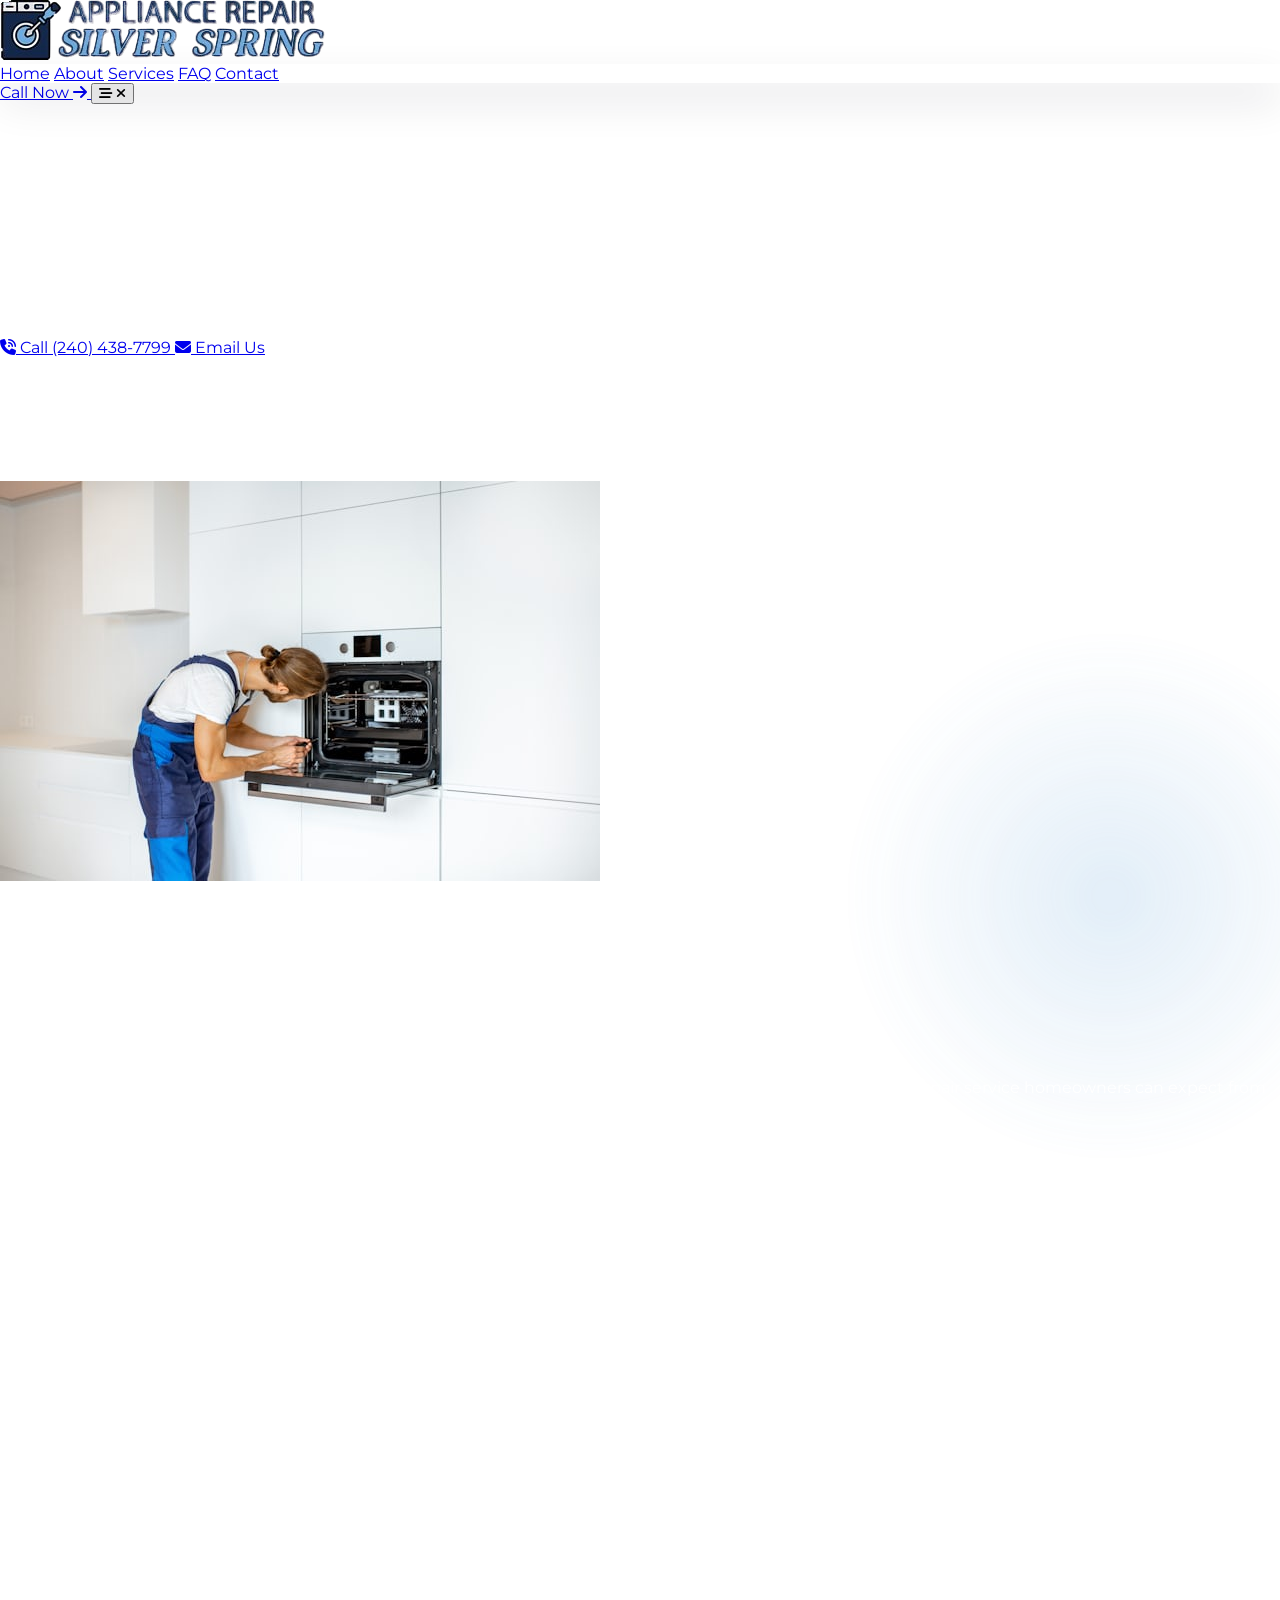
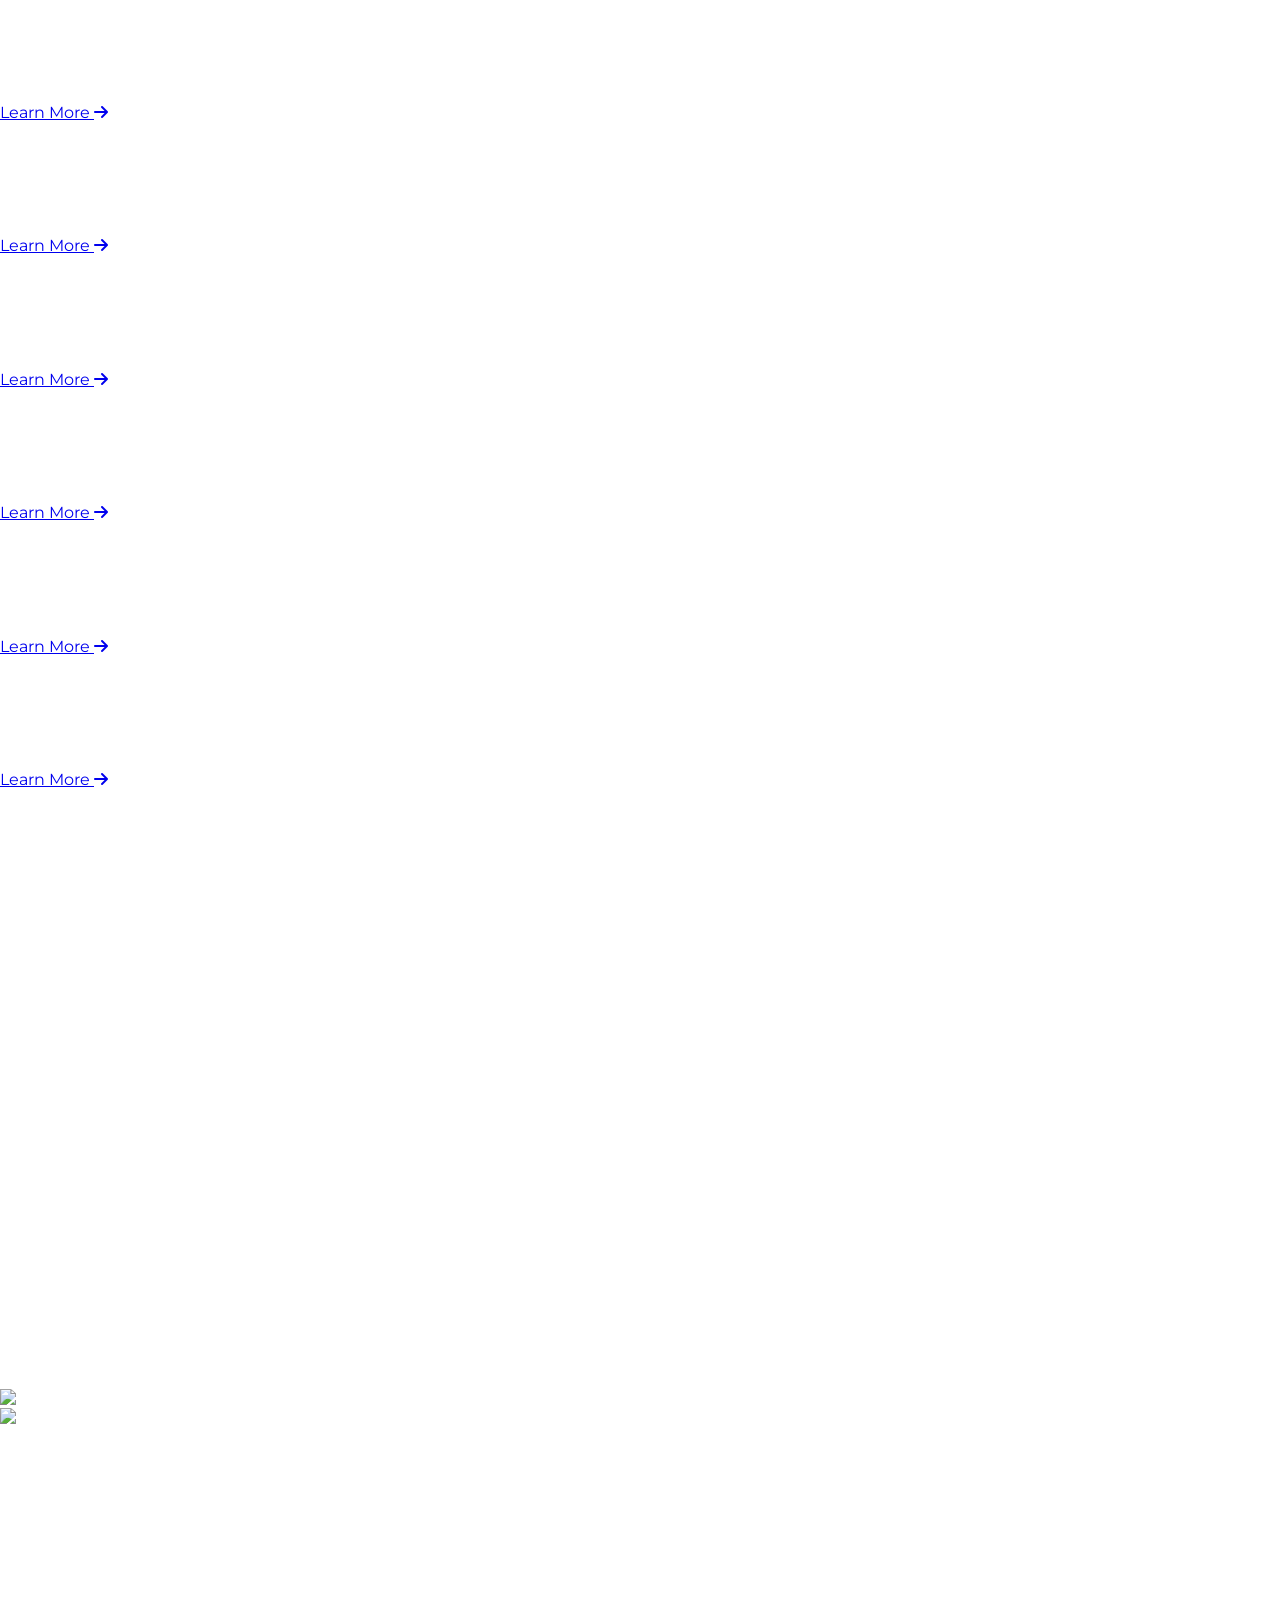
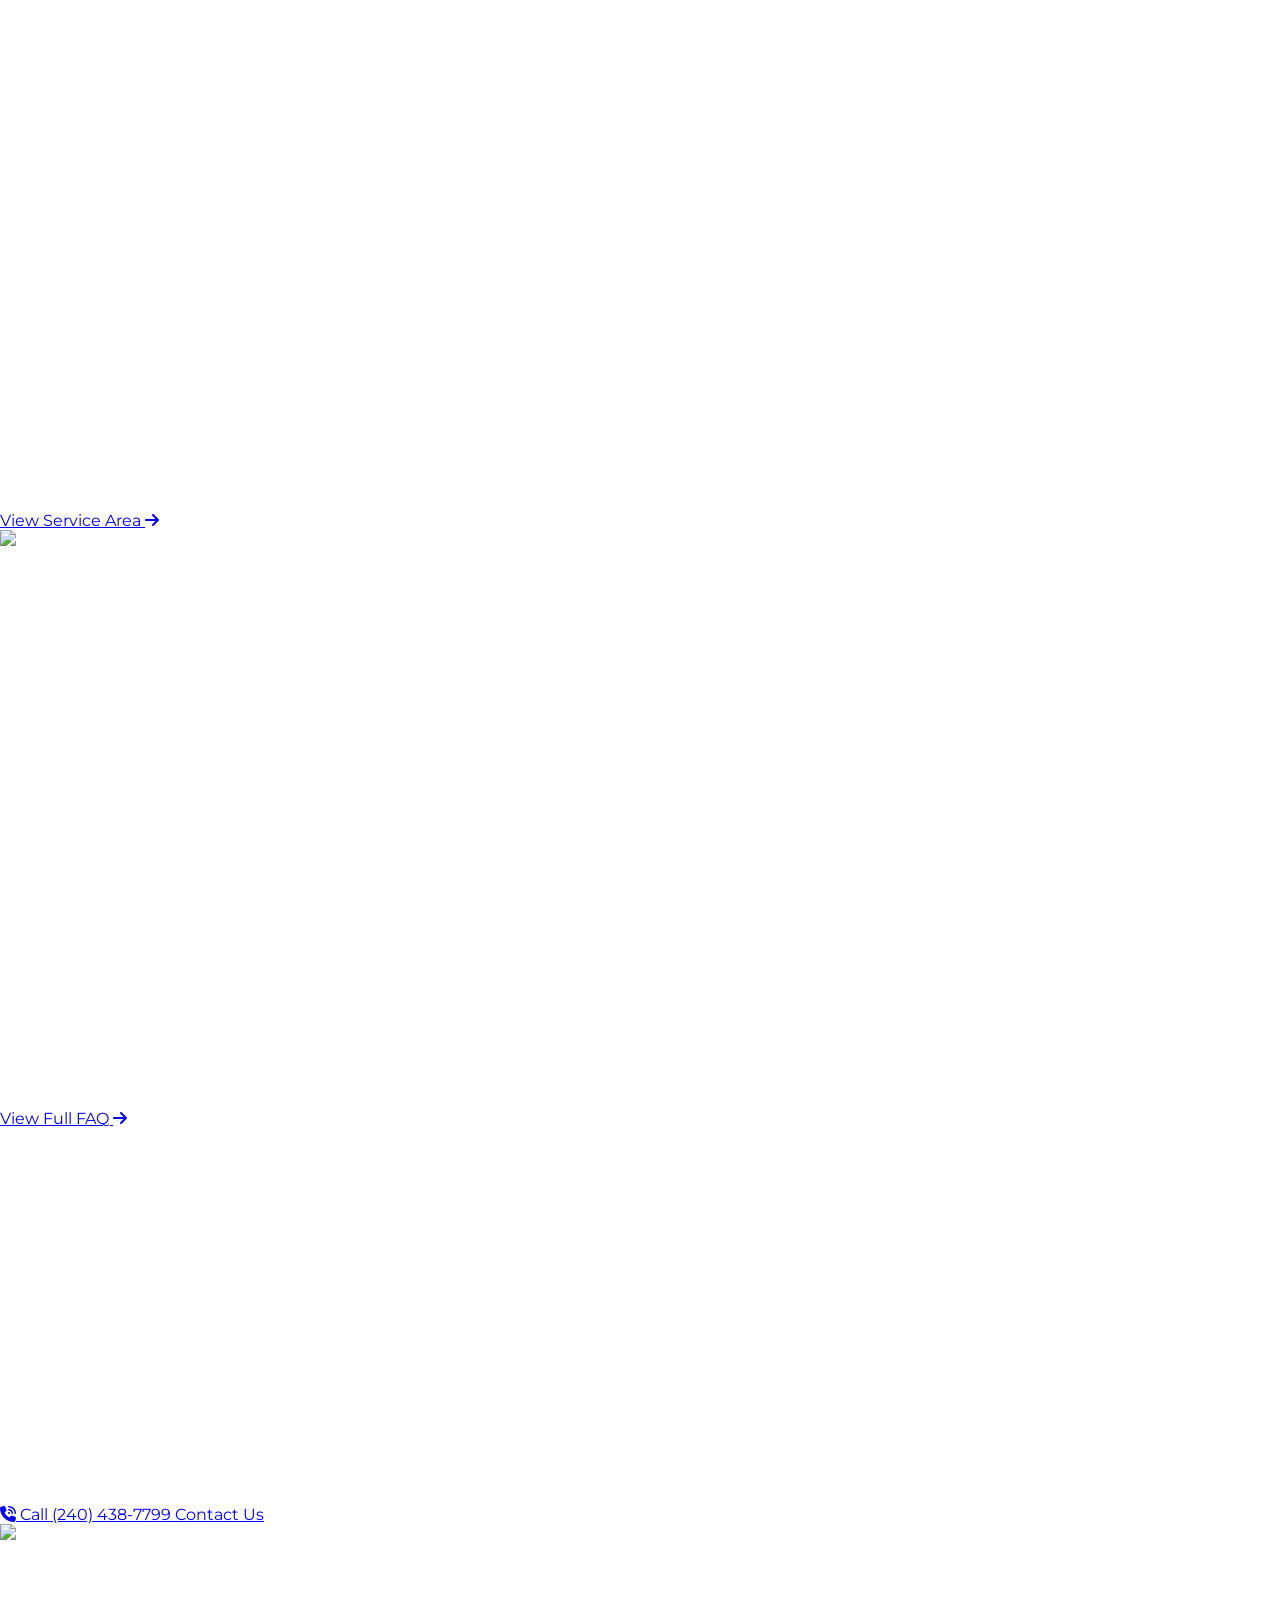
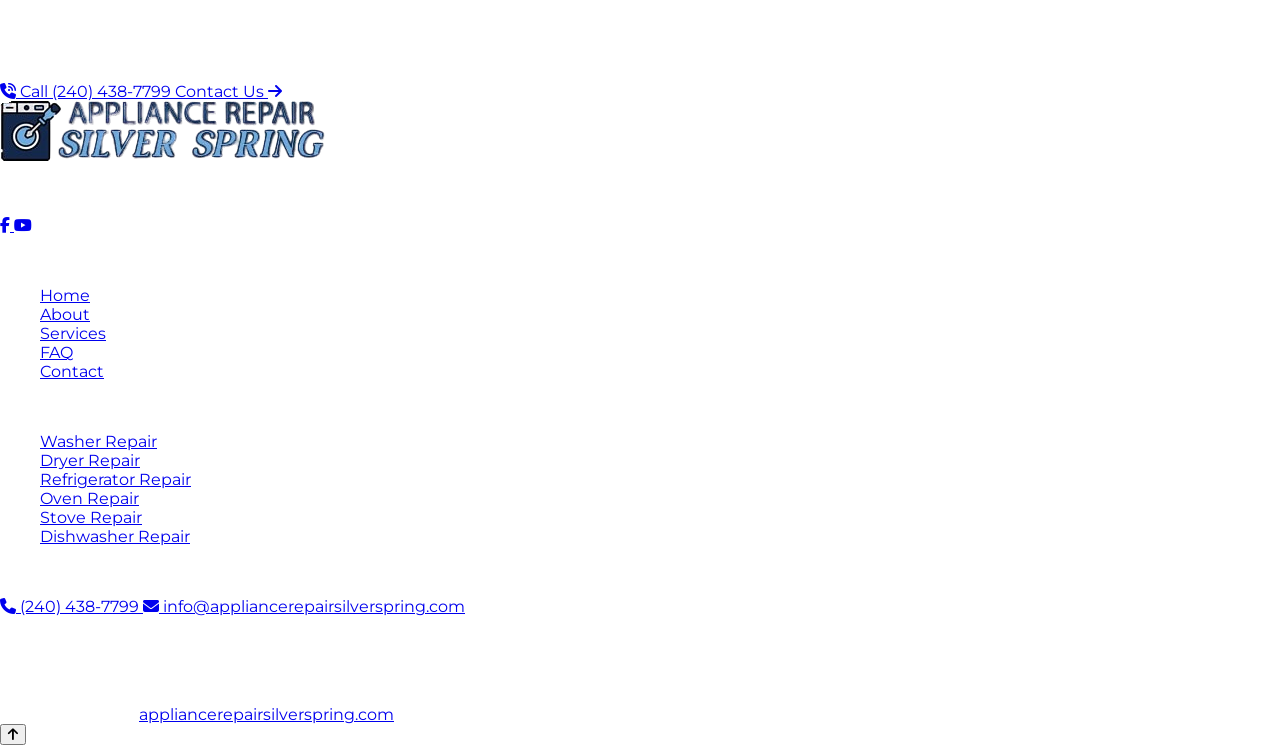
==== commit 52f69301: "complted" ====
--- a/index.html
+++ b/index.html
@@ -24,35 +24,24 @@
 </head>
 
 <body class="is-loading text-slate-900 antialiased">
-        <div id="siteLoader" class="site-loader" aria-hidden="true">
-        <div class="site-loader__panel">
-            <div class="site-loader__brand-row">
-                <div class="site-loader__brand-mark">
-                    <img src="./docs/assets/favicon.png" alt="Appliance Repair Silver Spring icon" class="site-loader__brand-icon" />
-                </div>
-                <div class="site-loader__brand-copy">
-                    <p class="site-loader__eyebrow">Appliance Repair Silver Spring</p>
-                    <h2 class="site-loader__title">Loading trusted local appliance repair.</h2>
-                </div>
-            </div>
-
-            <p class="site-loader__text">
-                Fast support for washers, dryers, refrigerators, ovens, stoves, and dishwashers across Silver Spring.
-            </p>
-
-            <div class="site-loader__progress-wrap">
-                <div class="site-loader__ring" data-loader-ring>
-                    <div class="site-loader__ring-inner">
-                        <span class="site-loader__value" data-loader-value>1%</span>
-                    </div>
-                </div>
-
-                <div class="site-loader__bar">
-                    <span class="site-loader__bar-fill" data-loader-fill></span>
-                </div>
-            </div>
-        </div>
+    <div id="siteLoader" class="site-loader" aria-hidden="true">
+    <div id="wifi-loader">
+        <svg class="circle-outer" viewBox="0 0 86 86" aria-hidden="true">
+            <circle class="back" cx="43" cy="43" r="40"></circle>
+            <circle class="front" cx="43" cy="43" r="40"></circle>
+            <circle class="new" cx="43" cy="43" r="40"></circle>
+        </svg>
+        <svg class="circle-middle" viewBox="0 0 60 60" aria-hidden="true">
+            <circle class="back" cx="30" cy="30" r="27"></circle>
+            <circle class="front" cx="30" cy="30" r="27"></circle>
+        </svg>
+        <svg class="circle-inner" viewBox="0 0 34 34" aria-hidden="true">
+            <circle class="back" cx="17" cy="17" r="14"></circle>
+            <circle class="front" cx="17" cy="17" r="14"></circle>
+        </svg>
+        <div class="text" data-text="Loading"></div>
     </div>
+</div>
     <main>
 
         <!-- Hero Section -->
@@ -673,6 +662,10 @@
     </main>
 
     <div id="footer"></div>
+    <button id="toTopBtn" type="button" aria-label="Back to top"
+        class="fixed bottom-5 right-5 z-[90] flex h-12 w-12 items-center justify-center rounded-full bg-[#0E152B] text-white shadow-[0_18px_40px_rgba(15,23,42,0.22)] transition-all duration-300 hover:bg-[#182345] opacity-0 translate-y-4 pointer-events-none sm:bottom-6 sm:right-6 sm:h-14 sm:w-14">
+        <i class="fa-solid fa-arrow-up text-sm sm:text-base"></i>
+    </button>
 
     <script src="./docs/javascript/Footer.js"></script>
     <script src="https://unpkg.com/aos@2.3.4/dist/aos.js"></script>
@@ -707,3 +700,6 @@
 
 
 
+
+
+
--- a/docs/Style.css
+++ b/docs/Style.css
@@ -179,7 +179,8 @@
     transition: background-color 220ms ease, border-color 220ms ease, color 220ms ease, opacity 220ms ease, transform 220ms ease, box-shadow 220ms ease;
 }
 
-.site-header__mobile-panel {`r`n        margin: 5.75rem 1rem 1.25rem;
+.site-header__mobile-panel {
+    margin: 5.75rem 1rem 1.25rem;
     -webkit-backdrop-filter: blur(16px);
     backdrop-filter: blur(16px);
 }
@@ -215,7 +216,8 @@
     box-shadow: none;
 }
 
-.site-header.is-scrolled .site-header__mobile-panel {`r`n        margin: 5.75rem 1rem 1.25rem;
+.site-header.is-scrolled .site-header__mobile-panel {
+    margin: 5.75rem 1rem 1.25rem;
     border-color: rgba(226, 232, 240, 0.95);
     background: rgba(255, 255, 255, 0.98);
     box-shadow: 0 24px 55px rgba(15, 23, 42, 0.14);
@@ -296,20 +298,9 @@
     justify-content: center;
     padding: 1.5rem;
     background:
-        radial-gradient(circle at top, rgba(110, 170, 220, 0.28), transparent 26%),
-        linear-gradient(180deg, rgba(14, 21, 43, 0.98), rgba(7, 11, 24, 0.98));
+        radial-gradient(circle at top, rgba(110, 170, 220, 0.16), transparent 26%),
+        linear-gradient(180deg, rgba(255, 255, 255, 0.98), rgba(246, 249, 253, 0.98));
     transition: opacity 420ms ease, visibility 420ms ease;
-}
-
-.site-loader::before {
-    content: '';
-    position: absolute;
-    inset: 0;
-    background-image:
-        linear-gradient(rgba(255, 255, 255, 0.04) 1px, transparent 1px),
-        linear-gradient(90deg, rgba(255, 255, 255, 0.04) 1px, transparent 1px);
-    background-size: 34px 34px;
-    opacity: 0.35;
 }
 
 .site-loader.is-hidden {
@@ -317,183 +308,152 @@
     visibility: hidden;
 }
 
-.site-loader__panel {
-    position: relative;
-    width: min(100%, 34rem);
-    border: 1px solid rgba(255, 255, 255, 0.12);
-    border-radius: 2rem;
-    padding: 1.5rem;
-    background: rgba(255, 255, 255, 0.08);
-    box-shadow: 0 32px 70px rgba(2, 6, 23, 0.34);
-    backdrop-filter: blur(16px);
-    -webkit-backdrop-filter: blur(16px);
-}
-
-.site-loader__panel::after {
-    content: '';
-    position: absolute;
-    inset: 0;
-    border-radius: inherit;
-    padding: 1px;
-    background: linear-gradient(135deg, rgba(110, 170, 220, 0.55), rgba(255, 255, 255, 0.06));
-    -webkit-mask: linear-gradient(#fff 0 0) content-box, linear-gradient(#fff 0 0);
-    -webkit-mask-composite: xor;
-    mask-composite: exclude;
-    pointer-events: none;
-}
-
-.site-loader__brand-row {
-    display: flex;
-    align-items: center;
-    gap: 1rem;
-}
-
-.site-loader__brand-mark {
-    display: flex;
-    height: 4.25rem;
-    width: 4.25rem;
-    flex-shrink: 0;
-    align-items: center;
-    justify-content: center;
-    border-radius: 1.4rem;
-    background: linear-gradient(145deg, rgba(110, 170, 220, 0.28), rgba(255, 255, 255, 0.16));
-    box-shadow: inset 0 1px 0 rgba(255, 255, 255, 0.18);
-}
-
-.site-loader__brand-icon {
-    width: 2.7rem;
-    height: 2.7rem;
-    object-fit: contain;
-}
-
-.site-loader__eyebrow {
-    margin: 0;
-    font-size: 0.72rem;
-    font-weight: 700;
-    letter-spacing: 0.22em;
-    text-transform: uppercase;
-    color: rgba(155, 199, 239, 0.92);
-}
-
-.site-loader__title {
-    margin: 0.45rem 0 0;
-    font-size: clamp(1.45rem, 2vw, 1.95rem);
-    font-weight: 700;
-    line-height: 1.15;
-    color: #ffffff;
-}
-
-.site-loader__text {
-    margin: 1rem 0 0;
-    max-width: 28rem;
-    font-size: 0.96rem;
-    line-height: 1.8;
-    color: rgba(255, 255, 255, 0.72);
-}
-
-.site-loader__progress-wrap {
-    margin-top: 1.5rem;
-}
-
-.site-loader__ring {
-    --loader-progress: 1;
+#wifi-loader {
+    --background: #ffffff;
+    --front-color: #6eaadc;
+    --back-color: rgba(14, 21, 43, 0.14);
+    --text-color: #0E152B;
+    width: 64px;
+    height: 64px;
     position: relative;
     display: flex;
+    justify-content: center;
     align-items: center;
+}
+
+#wifi-loader svg {
+    position: absolute;
+    display: flex;
     justify-content: center;
-    width: 8.75rem;
-    height: 8.75rem;
-    margin: 0 auto;
-    border-radius: 999px;
-    background: conic-gradient(#6eaadc calc(var(--loader-progress) * 1%), rgba(255, 255, 255, 0.1) 0);
-    animation: site-loader-spin 2.8s linear infinite;
-}
-
-.site-loader__ring::before {
-    content: '';
-    position: absolute;
-    inset: 0.65rem;
-    border-radius: inherit;
-    background: radial-gradient(circle at top, rgba(110, 170, 220, 0.18), rgba(14, 21, 43, 0.96));
-    box-shadow: inset 0 1px 0 rgba(255, 255, 255, 0.08);
-}
-
-.site-loader__ring-inner {
-    position: relative;
-    z-index: 1;
+    align-items: center;
+}
+
+#wifi-loader svg circle {
+    fill: none;
+    stroke-width: 6px;
+    stroke-linecap: round;
+    stroke-linejoin: round;
+    transform: rotate(-100deg);
+    transform-origin: center;
+}
+
+#wifi-loader svg circle.back {
+    stroke: var(--back-color);
+}
+
+#wifi-loader svg circle.front {
+    stroke: var(--front-color);
+}
+
+#wifi-loader svg circle.new {
+    stroke: rgba(14, 21, 43, 0.08);
+}
+
+#wifi-loader svg.circle-outer {
+    width: 86px;
+    height: 86px;
+}
+
+#wifi-loader svg.circle-outer circle {
+    stroke-dasharray: 62.75 188.25;
+}
+
+#wifi-loader svg.circle-outer circle.back {
+    animation: circle-outer135 1.8s ease infinite 0.3s;
+}
+
+#wifi-loader svg.circle-outer circle.front {
+    animation: circle-outer135 1.8s ease infinite 0.15s;
+}
+
+#wifi-loader svg.circle-middle {
+    width: 60px;
+    height: 60px;
+}
+
+#wifi-loader svg.circle-middle circle {
+    stroke-dasharray: 42.5 127.5;
+}
+
+#wifi-loader svg.circle-middle circle.back {
+    animation: circle-middle6123 1.8s ease infinite 0.25s;
+}
+
+#wifi-loader svg.circle-middle circle.front {
+    animation: circle-middle6123 1.8s ease infinite 0.1s;
+}
+
+#wifi-loader svg.circle-inner {
+    width: 34px;
+    height: 34px;
+}
+
+#wifi-loader svg.circle-inner circle {
+    stroke-dasharray: 22 66;
+}
+
+#wifi-loader svg.circle-inner circle.back {
+    animation: circle-inner162 1.8s ease infinite 0.2s;
+}
+
+#wifi-loader svg.circle-inner circle.front {
+    animation: circle-inner162 1.8s ease infinite 0.05s;
+}
+
+#wifi-loader .text {
+    position: absolute;
+    bottom: -40px;
     display: flex;
+    justify-content: center;
     align-items: center;
-    justify-content: center;
-    width: 100%;
-    height: 100%;
-}
-
-.site-loader__value {
-    font-size: 1.6rem;
-    font-weight: 800;
-    letter-spacing: -0.03em;
-    color: #ffffff;
-}
-
-.site-loader__bar {
-    position: relative;
-    height: 0.8rem;
-    margin-top: 1.4rem;
-    overflow: hidden;
-    border-radius: 999px;
-    background: rgba(255, 255, 255, 0.09);
-}
-
-.site-loader__bar-fill {
-    display: block;
-    width: 1%;
-    height: 100%;
-    border-radius: inherit;
-    background: linear-gradient(90deg, #6eaadc, #b8d8f3);
-    box-shadow: 0 0 18px rgba(110, 170, 220, 0.42);
-}
-
-@keyframes site-loader-spin {
-    from {
-        filter: hue-rotate(0deg);
-    }
-    to {
-        filter: hue-rotate(360deg);
-    }
-}
-
-@media (max-width: 640px) {
-    .site-loader__panel {
-        padding: 1.25rem;
-        border-radius: 1.6rem;
-    }
-
-    .site-loader__brand-row {
-        align-items: flex-start;
-    }
-
-    .site-loader__brand-mark {
-        height: 3.7rem;
-        width: 3.7rem;
-        border-radius: 1.1rem;
-    }
-
-    .site-loader__brand-icon {
-        width: 2.3rem;
-        height: 2.3rem;
-    }
-
-    .site-loader__text {
-        font-size: 0.92rem;
-        line-height: 1.75;
-    }
-
-    .site-loader__ring {
-        width: 7.5rem;
-        height: 7.5rem;
-    }
-
-    .site-loader__value {
-        font-size: 1.4rem;
-    }
-}
+    font-weight: 600;
+    font-size: 14px;
+    letter-spacing: 0.18em;
+    text-transform: uppercase;
+}
+
+#wifi-loader .text::before,
+#wifi-loader .text::after {
+    content: attr(data-text);
+}
+
+#wifi-loader .text::before {
+    color: rgba(14, 21, 43, 0.34);
+}
+
+#wifi-loader .text::after {
+    color: var(--text-color);
+    animation: text-animation76 3.6s ease infinite;
+    position: absolute;
+    left: 0;
+}
+
+@keyframes circle-outer135 {
+    0% { stroke-dashoffset: 25; }
+    25% { stroke-dashoffset: 0; }
+    65% { stroke-dashoffset: 301; }
+    80% { stroke-dashoffset: 276; }
+    100% { stroke-dashoffset: 276; }
+}
+
+@keyframes circle-middle6123 {
+    0% { stroke-dashoffset: 17; }
+    25% { stroke-dashoffset: 0; }
+    65% { stroke-dashoffset: 204; }
+    80% { stroke-dashoffset: 187; }
+    100% { stroke-dashoffset: 187; }
+}
+
+@keyframes circle-inner162 {
+    0% { stroke-dashoffset: 9; }
+    25% { stroke-dashoffset: 0; }
+    65% { stroke-dashoffset: 106; }
+    80% { stroke-dashoffset: 97; }
+    100% { stroke-dashoffset: 97; }
+}
+
+@keyframes text-animation76 {
+    0% { clip-path: inset(0 100% 0 0); }
+    50% { clip-path: inset(0); }
+    100% { clip-path: inset(0 0 0 100%); }
+}
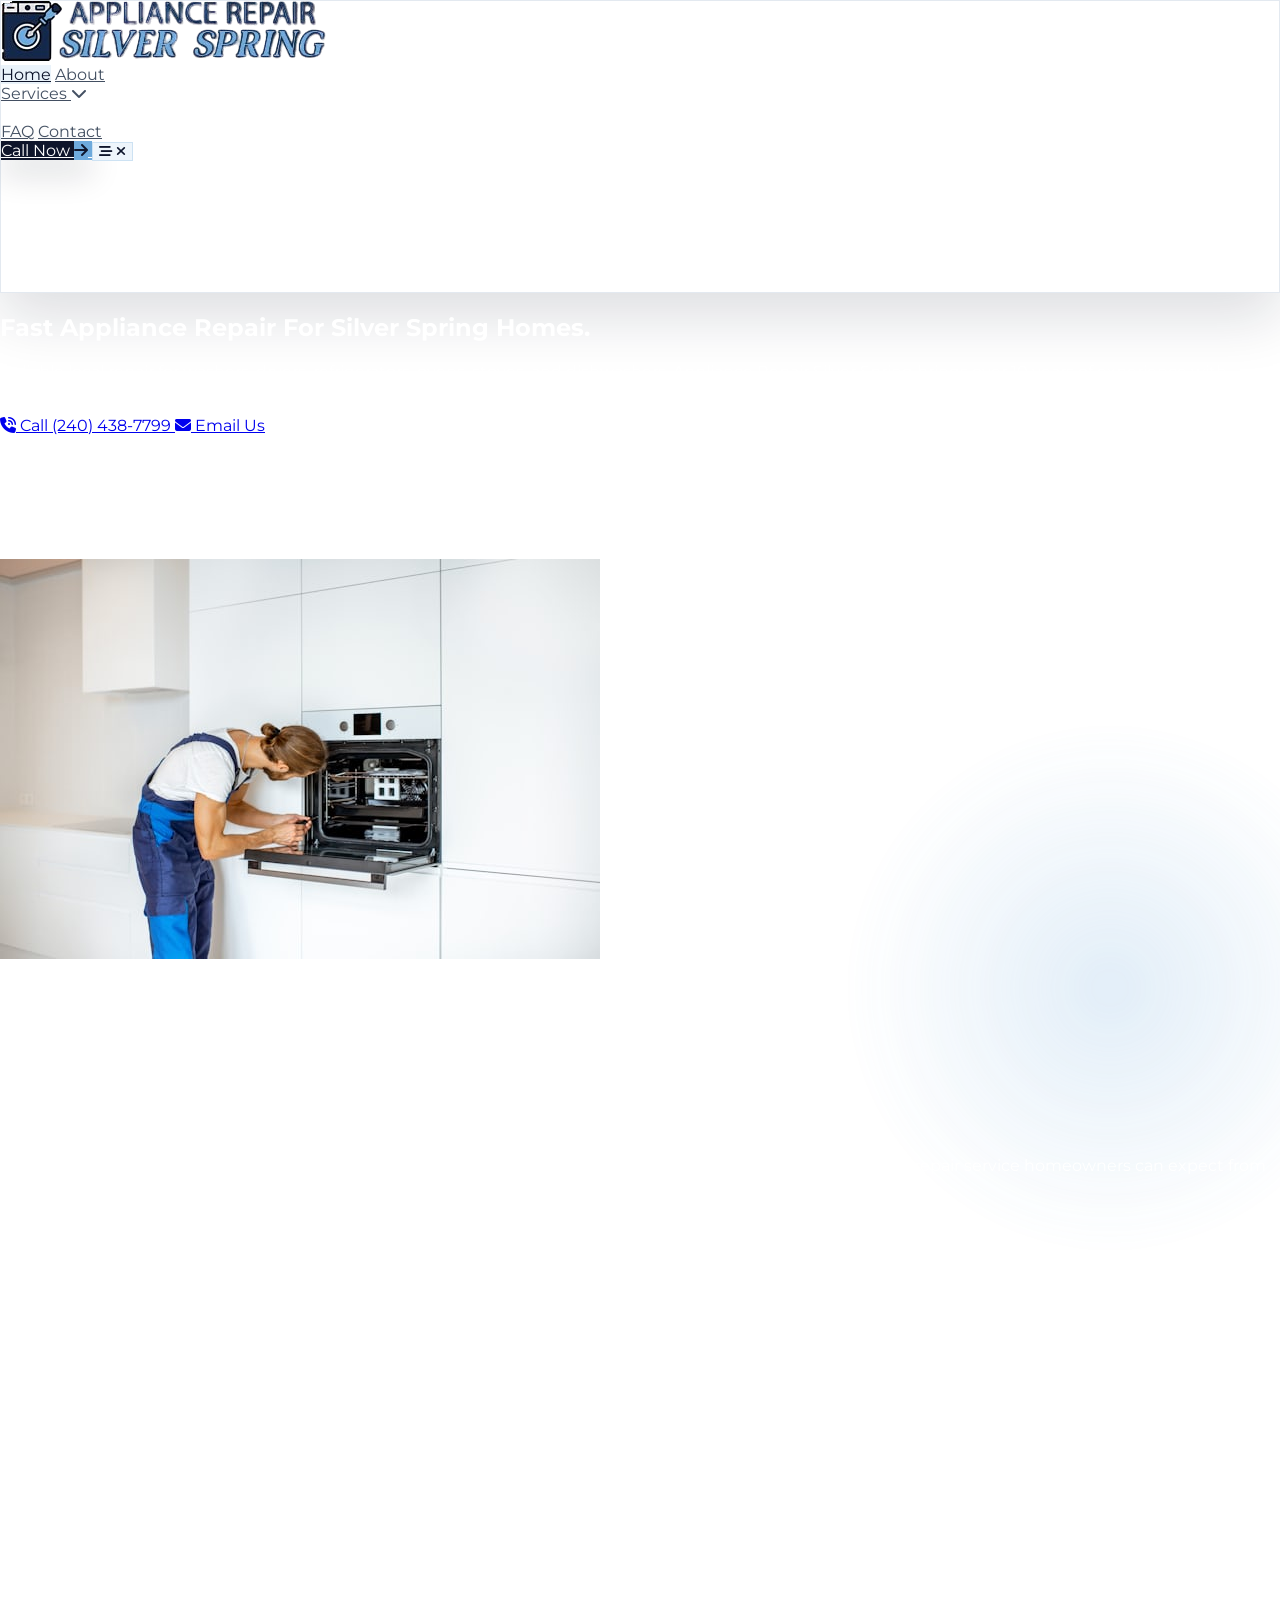
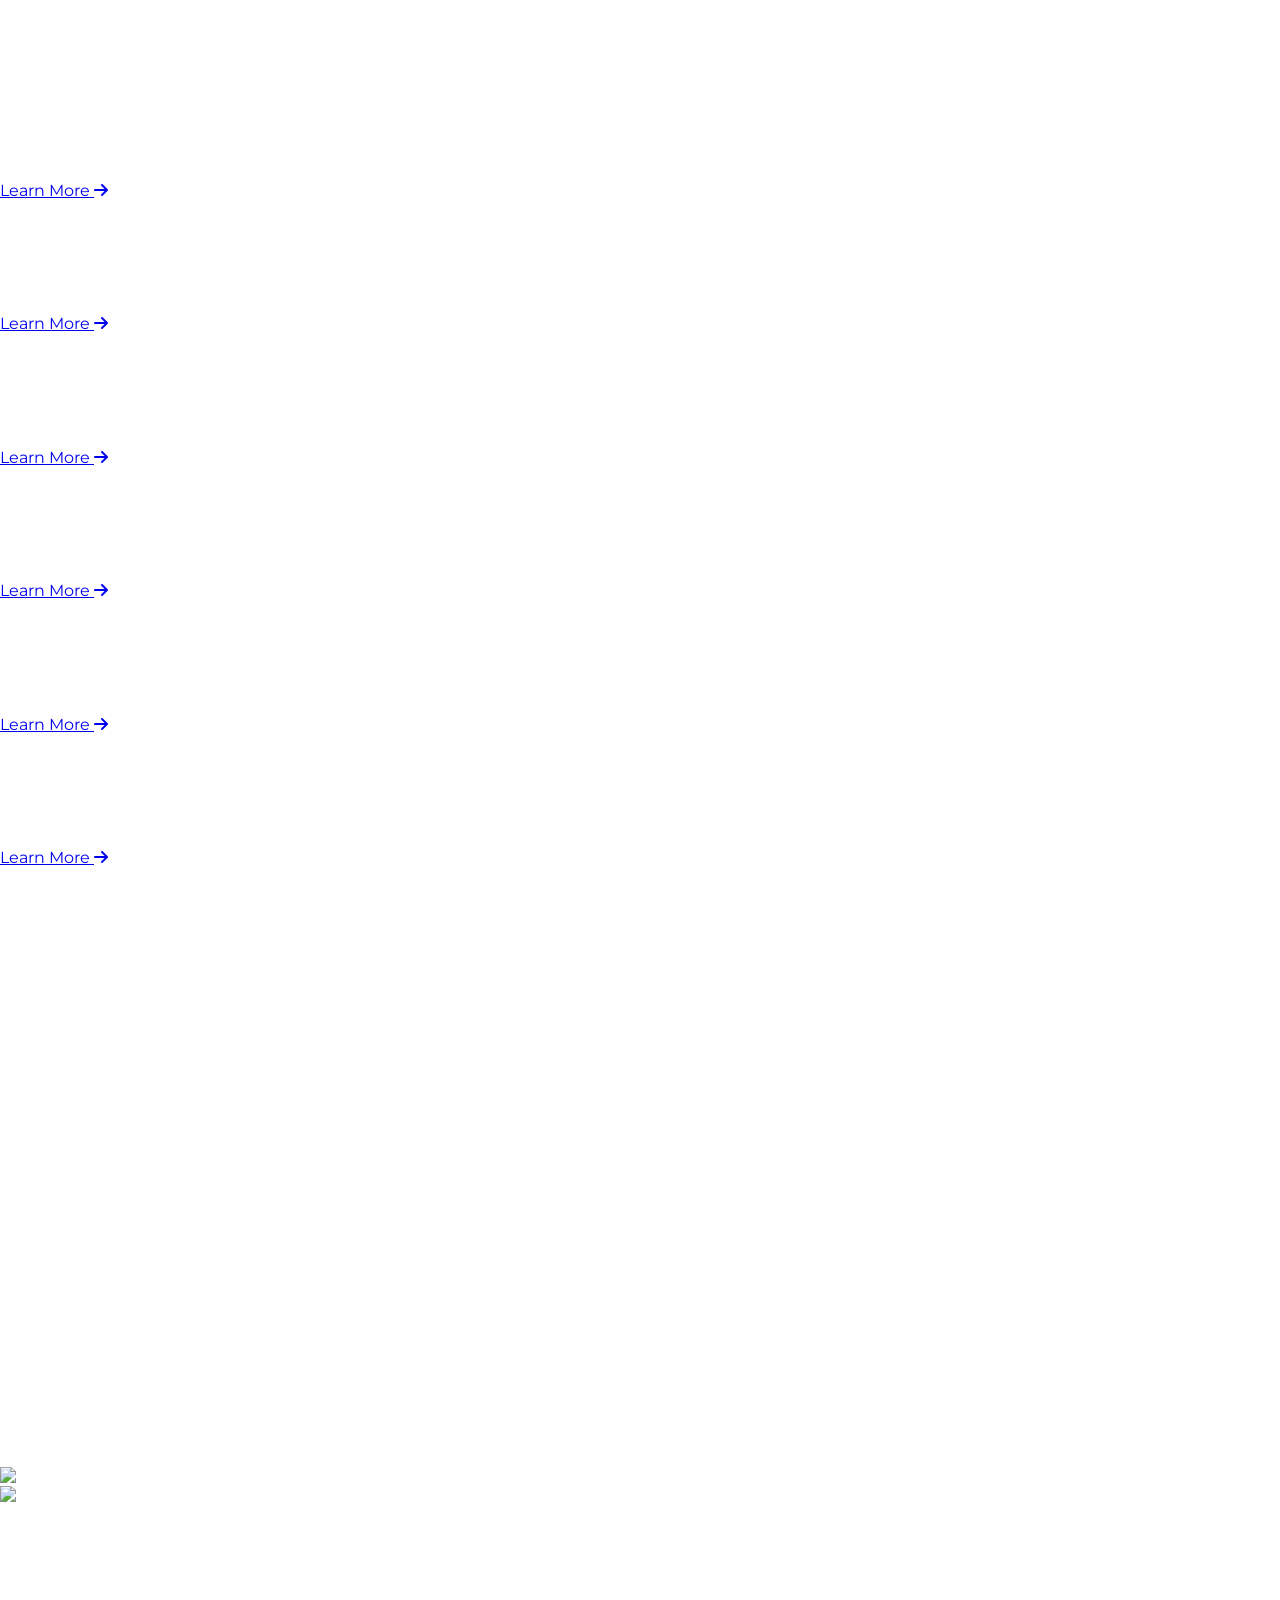
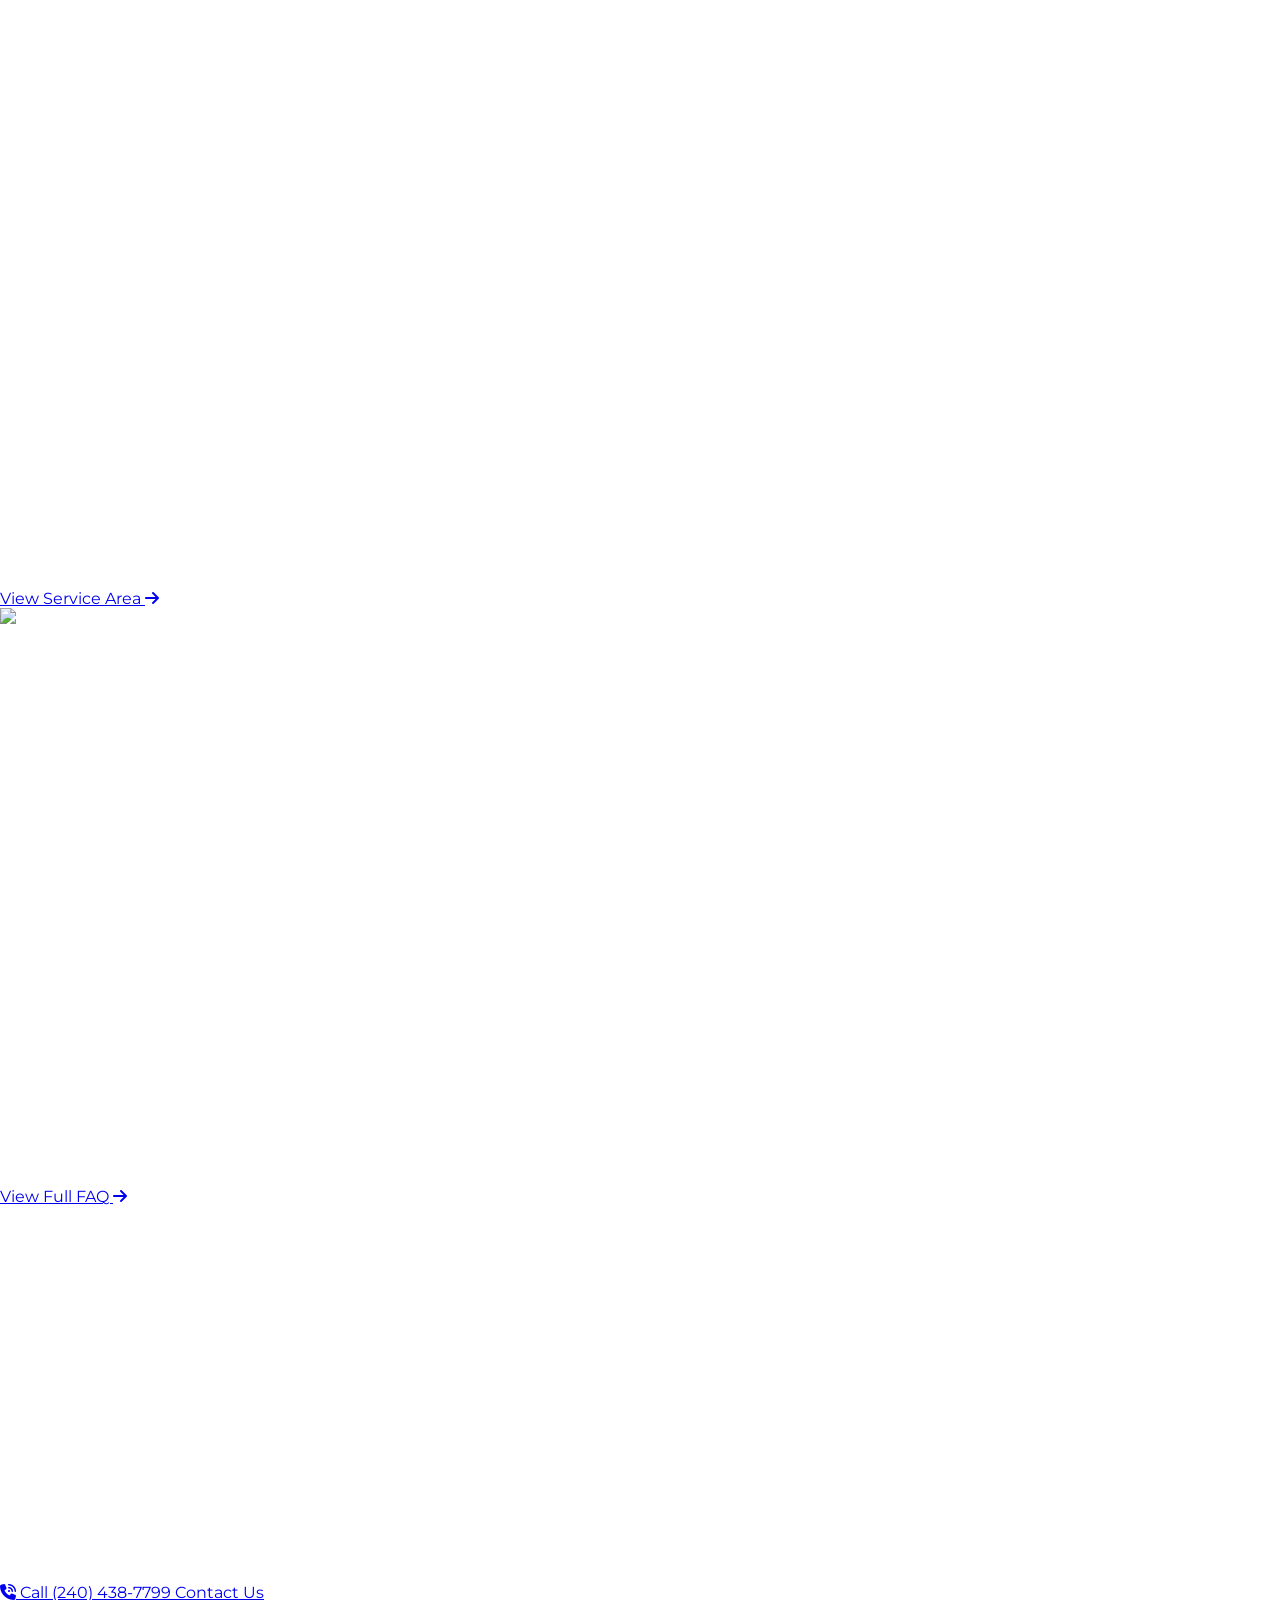
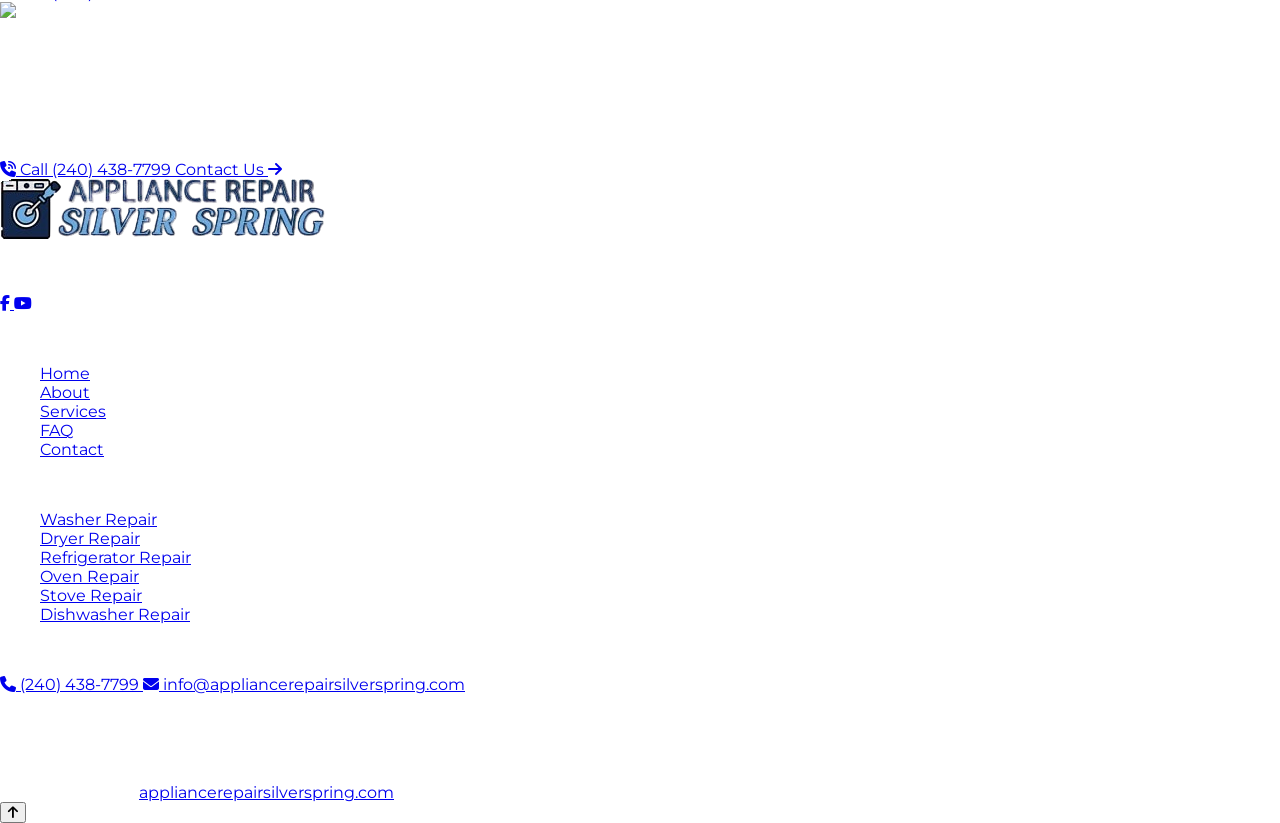
==== commit f5a7893c: "complted" ====
--- a/index.html
+++ b/index.html
@@ -5,11 +5,77 @@
     <meta charset="UTF-8" />
     <meta http-equiv="X-UA-Compatible" content="IE=edge" />
     <meta name="viewport" content="width=device-width, initial-scale=1.0" />
-    <title>Appliance Repair Silver Spring | Local Appliance Repair Service</title>
-    <meta name="description"
-        content="Appliance Repair Silver Spring provides local washer, dryer, refrigerator, oven, stove, and dishwasher repair across Greater Silver Spring." />
-
+    <title>Appliance Repair Silver Spring, MD | Washer Dryer Refrigerator Repair</title>
+    <meta name="description" content="Local appliance repair in Silver Spring, MD for washers, dryers, refrigerators, ovens, stoves, and dishwashers. Call Appliance Repair Silver Spring at (240) 438-7799." />
+    <meta name="keywords" content="appliance repair silver spring, silver spring appliance repair, washer repair silver spring, dryer repair silver spring, refrigerator repair silver spring, oven repair silver spring, dishwasher repair silver spring" />
+    <meta name="robots" content="index,follow,max-image-preview:large,max-snippet:-1,max-video-preview:-1" />
+    <meta name="author" content="Appliance Repair Silver Spring" />
+    <meta name="theme-color" content="#0E152B" />
+    <meta name="apple-mobile-web-app-title" content="Appliance Repair Silver Spring" />
+    <meta name="application-name" content="Appliance Repair Silver Spring" />
+    <meta name="geo.region" content="US-MD" />
+    <meta name="geo.placename" content="Silver Spring" />
+    <link rel="canonical" href="https://www.appliancerepairsilverspring.com/" />
+    <meta property="og:locale" content="en_US" />
+    <meta property="og:type" content="website" />
+    <meta property="og:site_name" content="Appliance Repair Silver Spring" />
+    <meta property="og:title" content="Appliance Repair Silver Spring, MD | Washer Dryer Refrigerator Repair" />
+    <meta property="og:description" content="Local appliance repair in Silver Spring, MD for washers, dryers, refrigerators, ovens, stoves, and dishwashers. Call Appliance Repair Silver Spring at (240) 438-7799." />
+    <meta property="og:url" content="https://www.appliancerepairsilverspring.com/" />
+    <meta property="og:image" content="https://www.appliancerepairsilverspring.com/docs/assets/logo.png" />
+    <meta property="og:image:alt" content="Appliance Repair Silver Spring logo" />
+    <meta name="twitter:card" content="summary" />
+    <meta name="twitter:title" content="Appliance Repair Silver Spring, MD | Washer Dryer Refrigerator Repair" />
+    <meta name="twitter:description" content="Local appliance repair in Silver Spring, MD for washers, dryers, refrigerators, ovens, stoves, and dishwashers. Call Appliance Repair Silver Spring at (240) 438-7799." />
+    <meta name="twitter:image" content="https://www.appliancerepairsilverspring.com/docs/assets/logo.png" />
     <link rel="icon" type="image/png" href="./docs/assets/favicon.png" />
+    <link rel="apple-touch-icon" href="./docs/assets/favicon.png" />
+    <script type="application/ld+json">
+{
+    "@context":  "https://schema.org",
+    "@graph":  [
+                   {
+                       "@type":  "WebSite",
+                       "@id":  "https://www.appliancerepairsilverspring.com/#website",
+                       "url":  "https://www.appliancerepairsilverspring.com/",
+                       "name":  "Appliance Repair Silver Spring"
+                   },
+                   {
+                       "@type":  "LocalBusiness",
+                       "@id":  "https://www.appliancerepairsilverspring.com/#business",
+                       "name":  "Appliance Repair Silver Spring",
+                       "url":  "https://www.appliancerepairsilverspring.com/",
+                       "logo":  "https://www.appliancerepairsilverspring.com/docs/assets/logo.png",
+                       "image":  "https://www.appliancerepairsilverspring.com/docs/assets/logo.png",
+                       "telephone":  "+12404387799",
+                       "email":  "info@appliancerepairsilverspring.com",
+                       "address":  {
+                                       "@type":  "PostalAddress",
+                                       "streetAddress":  "9466 Georgia Ave",
+                                       "addressLocality":  "Silver Spring",
+                                       "addressRegion":  "MD",
+                                       "postalCode":  "20910",
+                                       "addressCountry":  "US"
+                                   },
+                       "areaServed":  "Silver Spring, MD",
+                       "description":  "If you\u0027re in need of reliable, friendly and local appliance repair in the Greater Silver Spring area, look no further than Appliance Repair Silver Spring. With more than 10 years experience we can get your appliance working in no time."
+                   },
+                   {
+                       "@type":  "WebPage",
+                       "@id":  "https://www.appliancerepairsilverspring.com/#webpage",
+                       "url":  "https://www.appliancerepairsilverspring.com/",
+                       "name":  "Appliance Repair Silver Spring, MD | Washer Dryer Refrigerator Repair",
+                       "description":  "Local appliance repair in Silver Spring, MD for washers, dryers, refrigerators, ovens, stoves, and dishwashers. Call Appliance Repair Silver Spring at (240) 438-7799.",
+                       "isPartOf":  {
+                                        "@id":  "https://www.appliancerepairsilverspring.com/#website"
+                                    },
+                       "about":  {
+                                     "@id":  "https://www.appliancerepairsilverspring.com/#business"
+                                 }
+                   }
+               ]
+}
+    </script>
     <link rel="preconnect" href="https://fonts.googleapis.com" />
     <link rel="preconnect" href="https://fonts.gstatic.com" crossorigin />
     <link href="https://fonts.googleapis.com/css2?family=Montserrat:wght@400;500;600;700;800&display=swap"
@@ -69,26 +135,43 @@
                 </a>
 
                 <nav data-aos="fade-up" data-aos-delay="80"
-                    class="site-header__nav hidden items-center justify-center gap-1 rounded-full border border-white/12 bg-white/8 px-3 py-2 backdrop-blur-md lg:flex lg:mx-auto">
-                    <a href="./index.html" class="site-header__nav-link site-header__nav-link--active rounded-full px-4 py-2 text-sm font-medium text-white transition hover:bg-white/10">Home</a>
-                    <a href="./about.html" class="site-header__nav-link rounded-full px-4 py-2 text-sm font-medium text-white/78 transition hover:bg-white/10 hover:text-white">About</a>
-                    <a href="./services.html" class="site-header__nav-link rounded-full px-4 py-2 text-sm font-medium text-white/78 transition hover:bg-white/10 hover:text-white">Services</a>
-                    <a href="./faq.html" class="site-header__nav-link rounded-full px-4 py-2 text-sm font-medium text-white/78 transition hover:bg-white/10 hover:text-white">FAQ</a>
-                    <a href="./contact.html" class="site-header__nav-link rounded-full px-4 py-2 text-sm font-medium text-white/78 transition hover:bg-white/10 hover:text-white">Contact</a>
+                    class="site-header__nav hidden items-center justify-center gap-1 rounded-full px-3 py-2 lg:flex lg:mx-auto">
+                    <a href="./index.html" class="site-header__nav-link site-header__nav-link--active rounded-full px-4 py-2 text-sm font-medium transition">Home</a>
+                    <a href="./about.html" class="site-header__nav-link rounded-full px-4 py-2 text-sm font-medium transition">About</a>
+                    <div class="site-header__dropdown relative hidden lg:block">
+    <a href="./services.html" class="site-header__nav-link inline-flex items-center gap-2 rounded-full px-4 py-2 text-sm font-medium transition">
+        <span>Services</span>
+        <i class="site-header__dropdown-chevron fa-solid fa-chevron-down text-[10px]"></i>
+    </a>
+    <div class="site-header__dropdown-menu absolute left-1/2 top-full z-20 w-[19rem] -translate-x-1/2 pt-3">
+        <div class="site-header__dropdown-panel rounded-[1.4rem] border border-slate-200 bg-white p-3 shadow-[0_22px_48px_rgba(15,23,42,0.14)]">
+            <div class="grid gap-1">
+                <a href="./washer-repair.html" class="site-header__dropdown-link flex items-center justify-between rounded-2xl px-4 py-3 text-sm font-medium transition"><span>Washer Repair</span><i class="fa-solid fa-arrow-right text-[10px]"></i></a>
+                <a href="./dryer-repair.html" class="site-header__dropdown-link flex items-center justify-between rounded-2xl px-4 py-3 text-sm font-medium transition"><span>Dryer Repair</span><i class="fa-solid fa-arrow-right text-[10px]"></i></a>
+                <a href="./refrigerator-repair.html" class="site-header__dropdown-link flex items-center justify-between rounded-2xl px-4 py-3 text-sm font-medium transition"><span>Refrigerator Repair</span><i class="fa-solid fa-arrow-right text-[10px]"></i></a>
+                <a href="./oven-repair.html" class="site-header__dropdown-link flex items-center justify-between rounded-2xl px-4 py-3 text-sm font-medium transition"><span>Oven Repair</span><i class="fa-solid fa-arrow-right text-[10px]"></i></a>
+                <a href="./stove-repair.html" class="site-header__dropdown-link flex items-center justify-between rounded-2xl px-4 py-3 text-sm font-medium transition"><span>Stove Repair</span><i class="fa-solid fa-arrow-right text-[10px]"></i></a>
+                <a href="./dishwasher-repair.html" class="site-header__dropdown-link flex items-center justify-between rounded-2xl px-4 py-3 text-sm font-medium transition"><span>Dishwasher Repair</span><i class="fa-solid fa-arrow-right text-[10px]"></i></a>
+            </div>
+        </div>
+    </div>
+</div>
+                    <a href="./faq.html" class="site-header__nav-link rounded-full px-4 py-2 text-sm font-medium transition">FAQ</a>
+                    <a href="./contact.html" class="site-header__nav-link rounded-full px-4 py-2 text-sm font-medium transition">Contact</a>
                 </nav>
 
                 <div class="flex items-center gap-3">
                     <a href="tel:2404387799" data-aos="zoom-in" data-aos-delay="140"
-                        class="site-header__phone hidden lg:inline-flex items-center justify-center gap-3 rounded-full bg-white px-3 py-2 text-xs font-semibold uppercase tracking-[0.18em] text-[#0E152B] shadow-[0_14px_32px_rgba(8,16,33,0.18)] transition hover:bg-[#eef5fb] sm:px-2 md:pl-4 sm:text-sm xl:justify-self-end">
+                        class="site-header__phone hidden lg:inline-flex items-center justify-center gap-3 rounded-full px-3 py-2 text-xs font-semibold uppercase tracking-[0.18em] transition sm:px-2 md:pl-4 sm:text-sm xl:justify-self-end">
                         <span>Call Now</span>
                         <span
-                            class="site-header__phone-icon flex h-9 w-9 shrink-0 items-center justify-center rounded-full bg-[#0E152B] text-white">
+                            class="site-header__phone-icon flex h-9 w-9 shrink-0 items-center justify-center rounded-full">
                             <i class="fa-solid fa-arrow-right text-xs"></i>
                         </span>
                     </a>
 
                     <button id="menuBtn" type="button" aria-label="Toggle menu" aria-controls="mobileMenu" aria-expanded="false"
-                        class="site-header__menu-btn relative inline-flex h-11 w-11 shrink-0 items-center justify-center rounded-full border border-white/12 bg-white/8 text-white shadow-[0_14px_32px_rgba(8,16,33,0.18)] backdrop-blur-md lg:hidden">
+                        class="site-header__menu-btn relative inline-flex h-11 w-11 shrink-0 items-center justify-center rounded-full lg:hidden">
                         <i data-menu-open-icon class="fa-solid fa-bars-staggered text-sm"></i>
                         <i data-menu-close-icon class="fa-solid fa-xmark absolute text-base opacity-0 scale-75"></i>
                     </button>
@@ -97,7 +180,7 @@
 
             <div id="mobileMenu"
                 class="site-header__mobile-menu lg:hidden overflow-hidden max-h-0 opacity-0 pointer-events-none transition-all duration-300 ease-out">
-                <div class="site-header__mobile-panel mt-4 rounded-[1.5rem] border border-white/12 bg-white/8 p-3 shadow-[0_18px_40px_rgba(8,16,33,0.16)] backdrop-blur-md">
+                <div class="site-header__mobile-panel mt-4 rounded-[1.5rem] border p-3 shadow-[0_18px_40px_rgba(8,16,33,0.16)] backdrop-blur-md">
                     <div class="flex flex-col gap-1">
                         <a href="./index.html" class="site-header__mobile-link site-header__mobile-link--active rounded-2xl px-4 py-3 text-sm font-medium">Home</a>
                         <a href="./about.html" class="site-header__mobile-link rounded-2xl px-4 py-3 text-sm font-medium">About</a>
@@ -703,3 +786,5 @@
 
 
 
+
+
--- a/docs/Style.css
+++ b/docs/Style.css
@@ -457,3 +457,82 @@
     50% { clip-path: inset(0); }
     100% { clip-path: inset(0 0 0 100%); }
 }
+
+.site-header__shell {
+    border: 1px solid rgba(226, 232, 240, 0.95);
+    background: rgba(255, 255, 255, 0.96);
+    box-shadow: 0 24px 55px rgba(15, 23, 42, 0.14);
+}
+
+.site-header__nav {
+    background: transparent;
+    border-color: transparent;
+    box-shadow: none;
+    backdrop-filter: none;
+    -webkit-backdrop-filter: none;
+}
+
+.site-header__nav-link {
+    color: rgba(51, 65, 85, 0.92) !important;
+}
+
+.site-header__nav-link:hover,
+.site-header__nav-link--active {
+    background: rgba(110, 170, 220, 0.14) !important;
+    color: #0E152B !important;
+}
+
+.site-header__phone {
+    background: #0E152B;
+    color: #ffffff;
+    box-shadow: 0 14px 32px rgba(8, 16, 33, 0.16);
+}
+
+.site-header__phone:hover {
+    background: #182345;
+}
+
+.site-header__phone-icon {
+    background: #6eaadc;
+    color: #0E152B;
+}
+
+.site-header__menu-btn {
+    border: 1px solid rgba(110, 170, 220, 0.26);
+    background: #eef5fb;
+    color: #0E152B;
+    box-shadow: none;
+}
+
+.site-header__dropdown-menu {
+    opacity: 0;
+    pointer-events: none;
+    transform: translate(-50%, 10px);
+    transition: opacity 220ms ease, transform 220ms ease;
+}
+
+.site-header__dropdown:hover .site-header__dropdown-menu,
+.site-header__dropdown:focus-within .site-header__dropdown-menu {
+    opacity: 1;
+    pointer-events: auto;
+    transform: translate(-50%, 0);
+}
+
+.site-header__dropdown-chevron {
+    transition: transform 220ms ease;
+}
+
+.site-header__dropdown:hover .site-header__dropdown-chevron,
+.site-header__dropdown:focus-within .site-header__dropdown-chevron {
+    transform: rotate(180deg);
+}
+
+.site-header__dropdown-link {
+    color: rgba(51, 65, 85, 0.92);
+}
+
+.site-header__dropdown-link:hover,
+.site-header__dropdown-link--active {
+    background: rgba(110, 170, 220, 0.14);
+    color: #0E152B;
+}
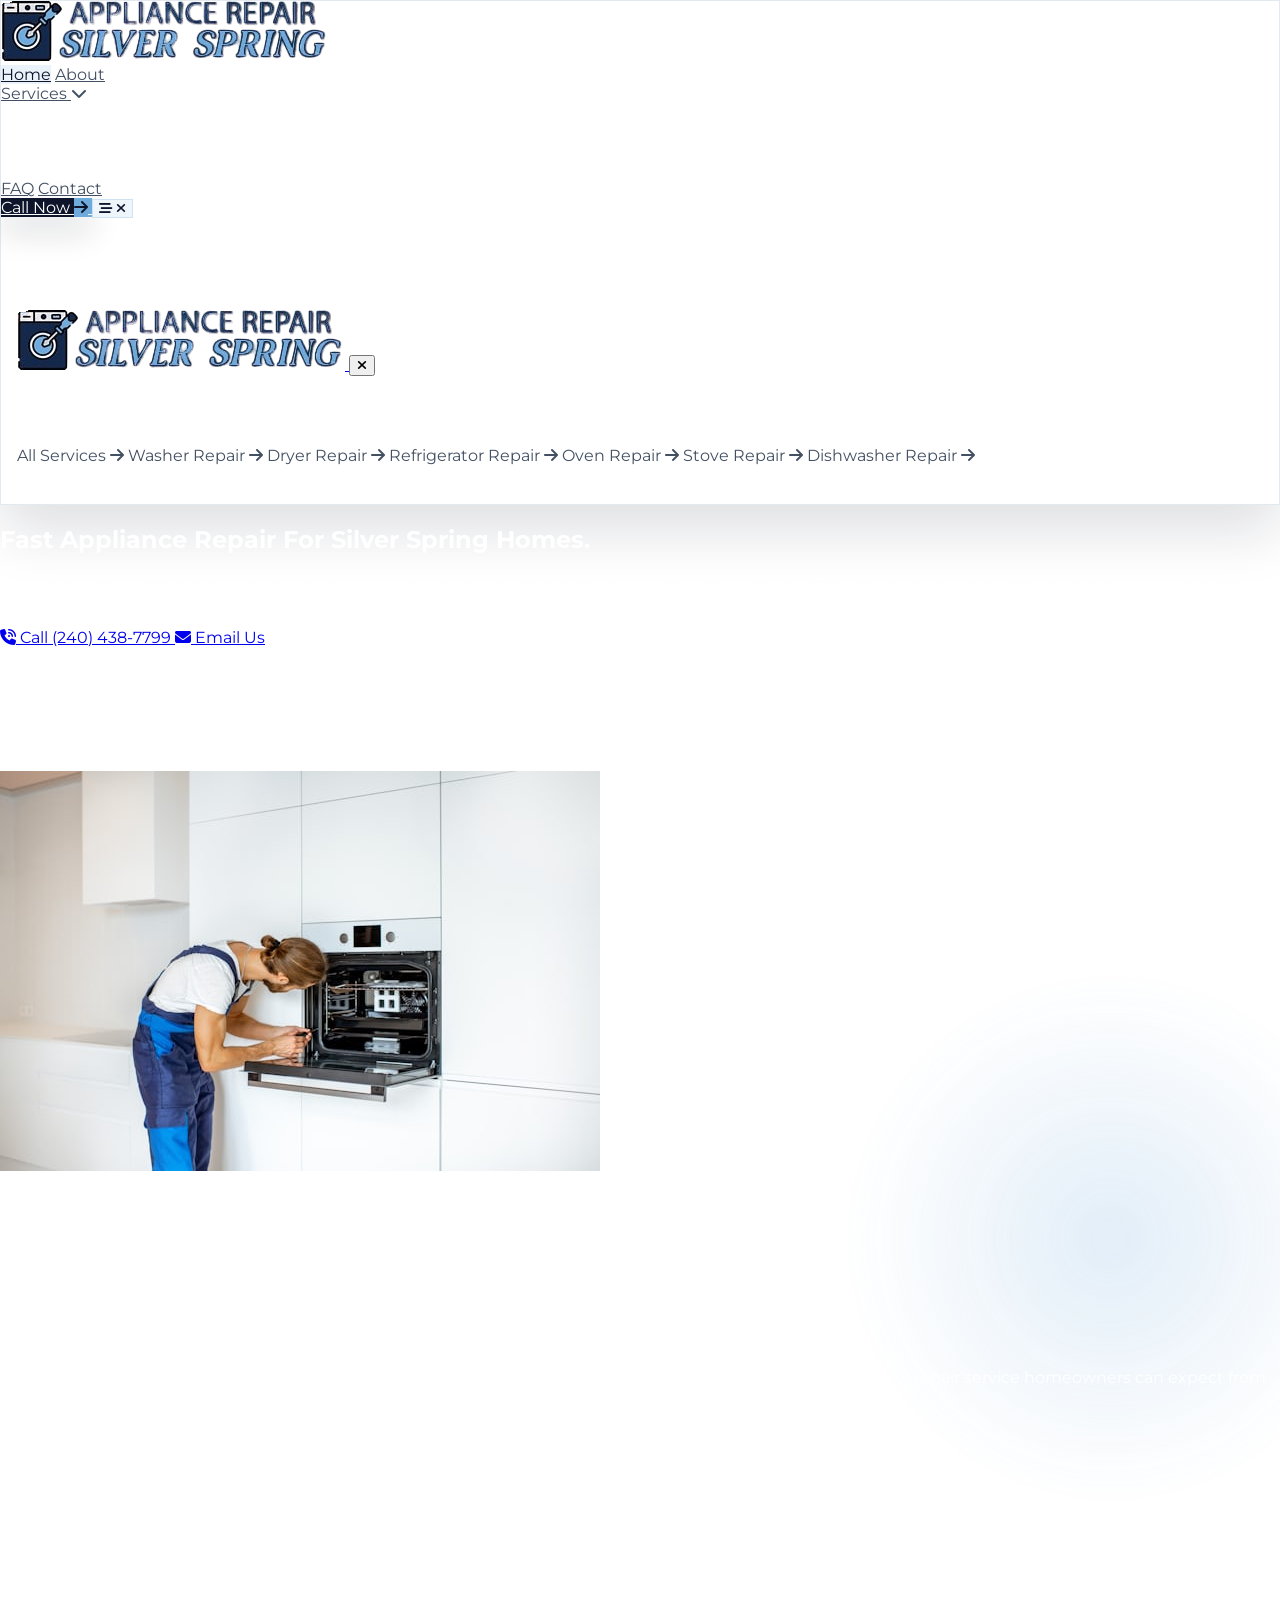
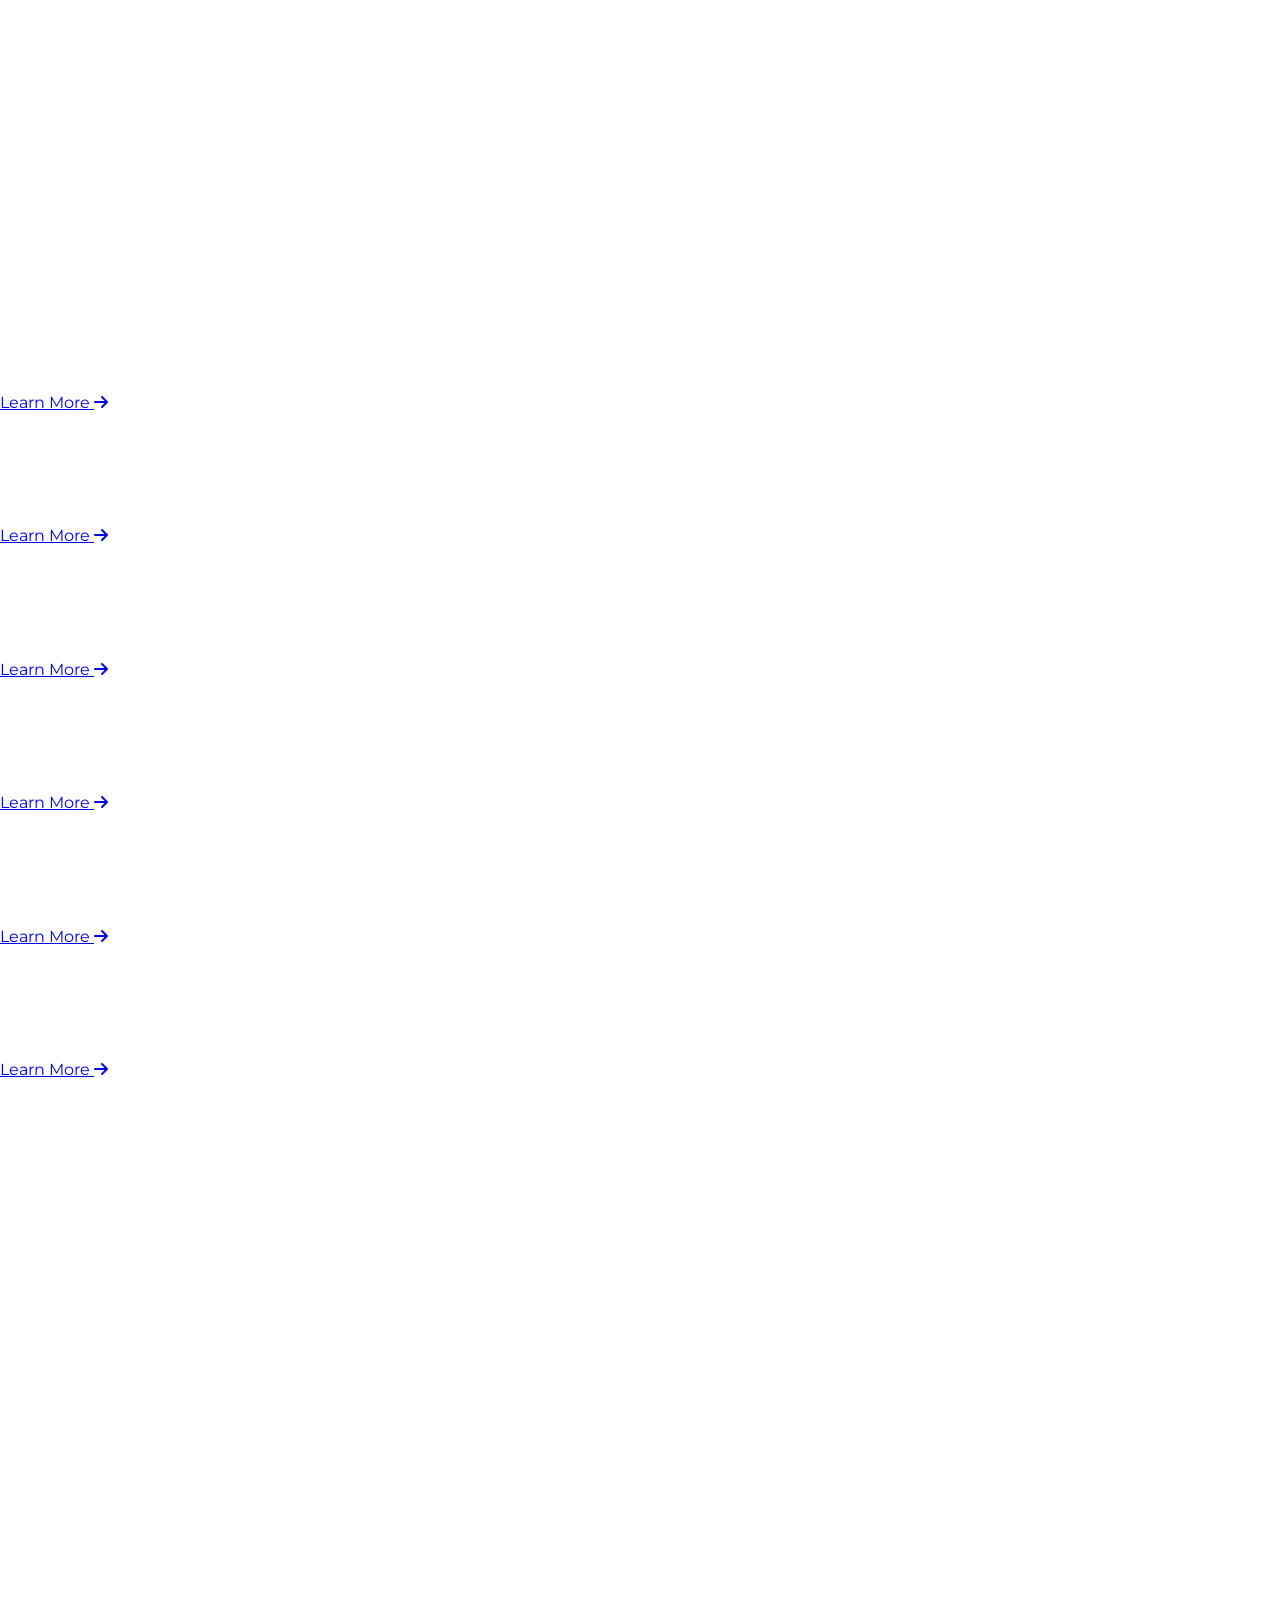
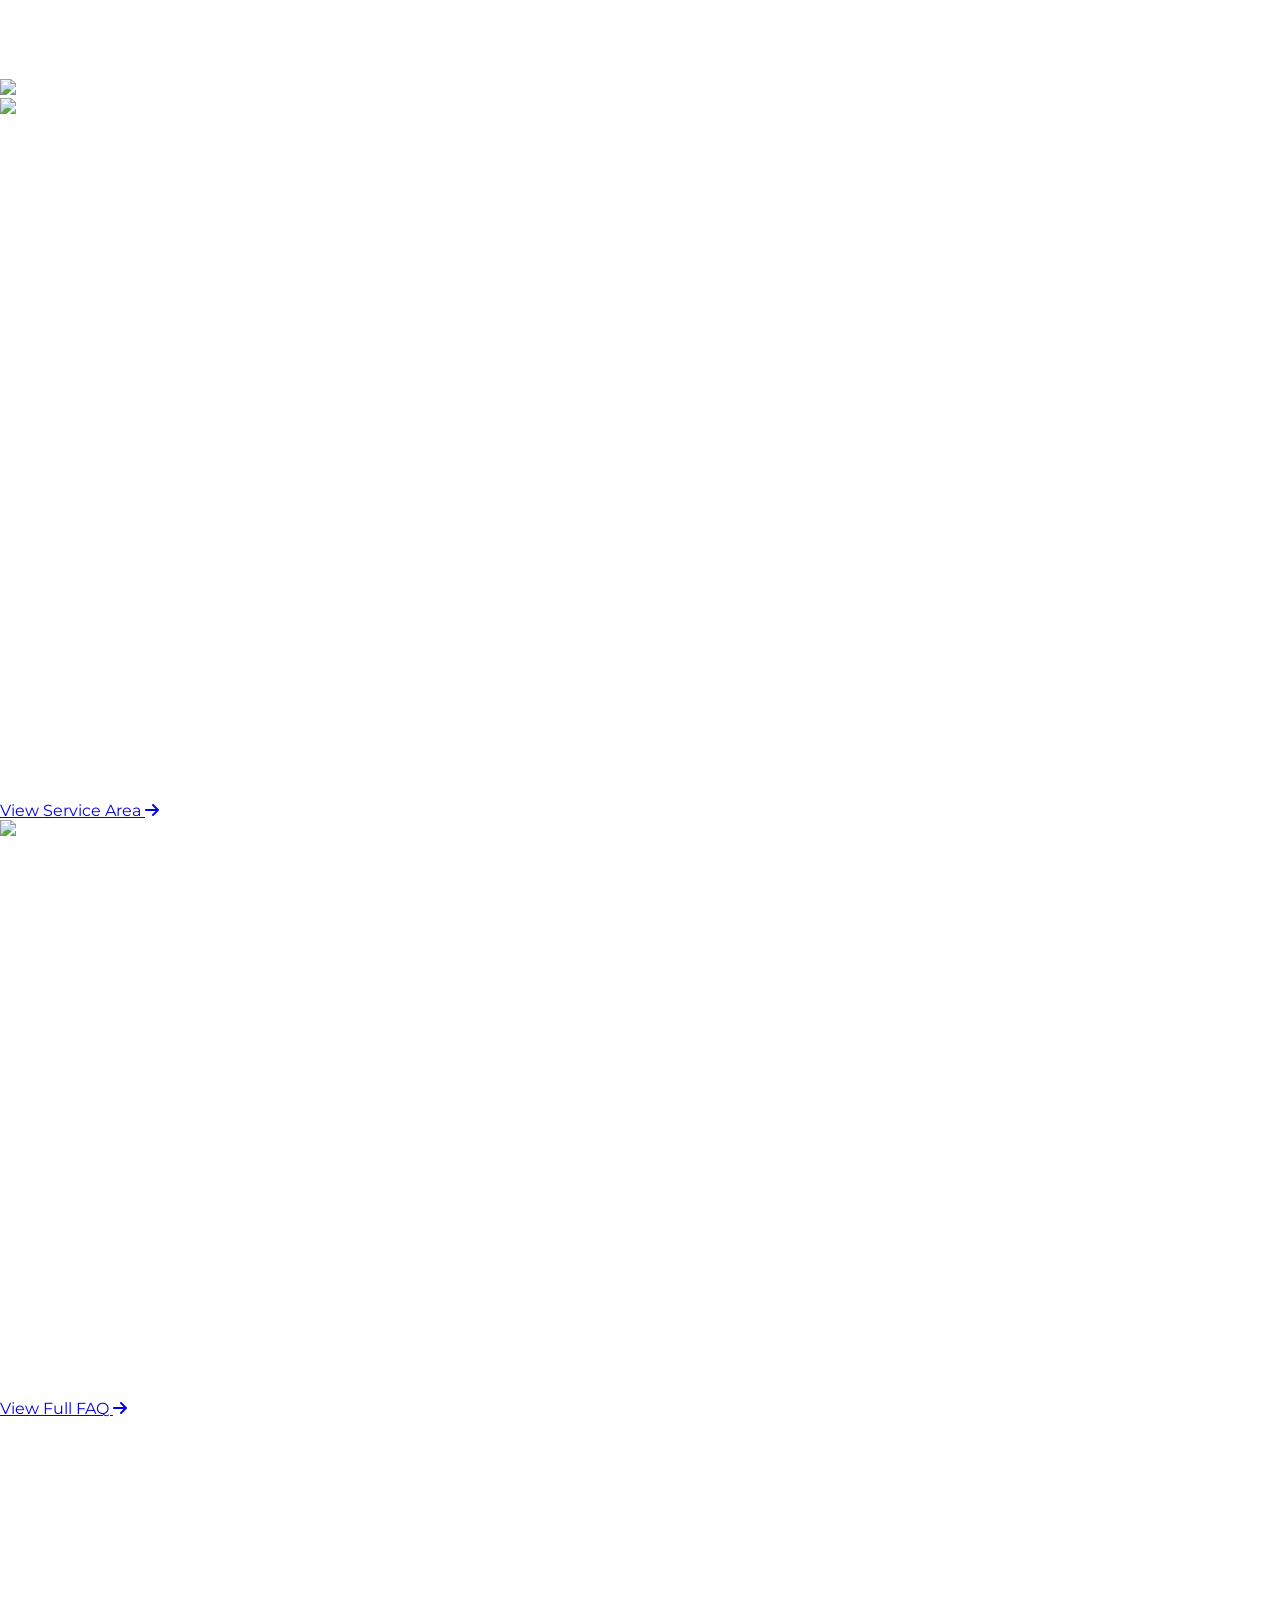
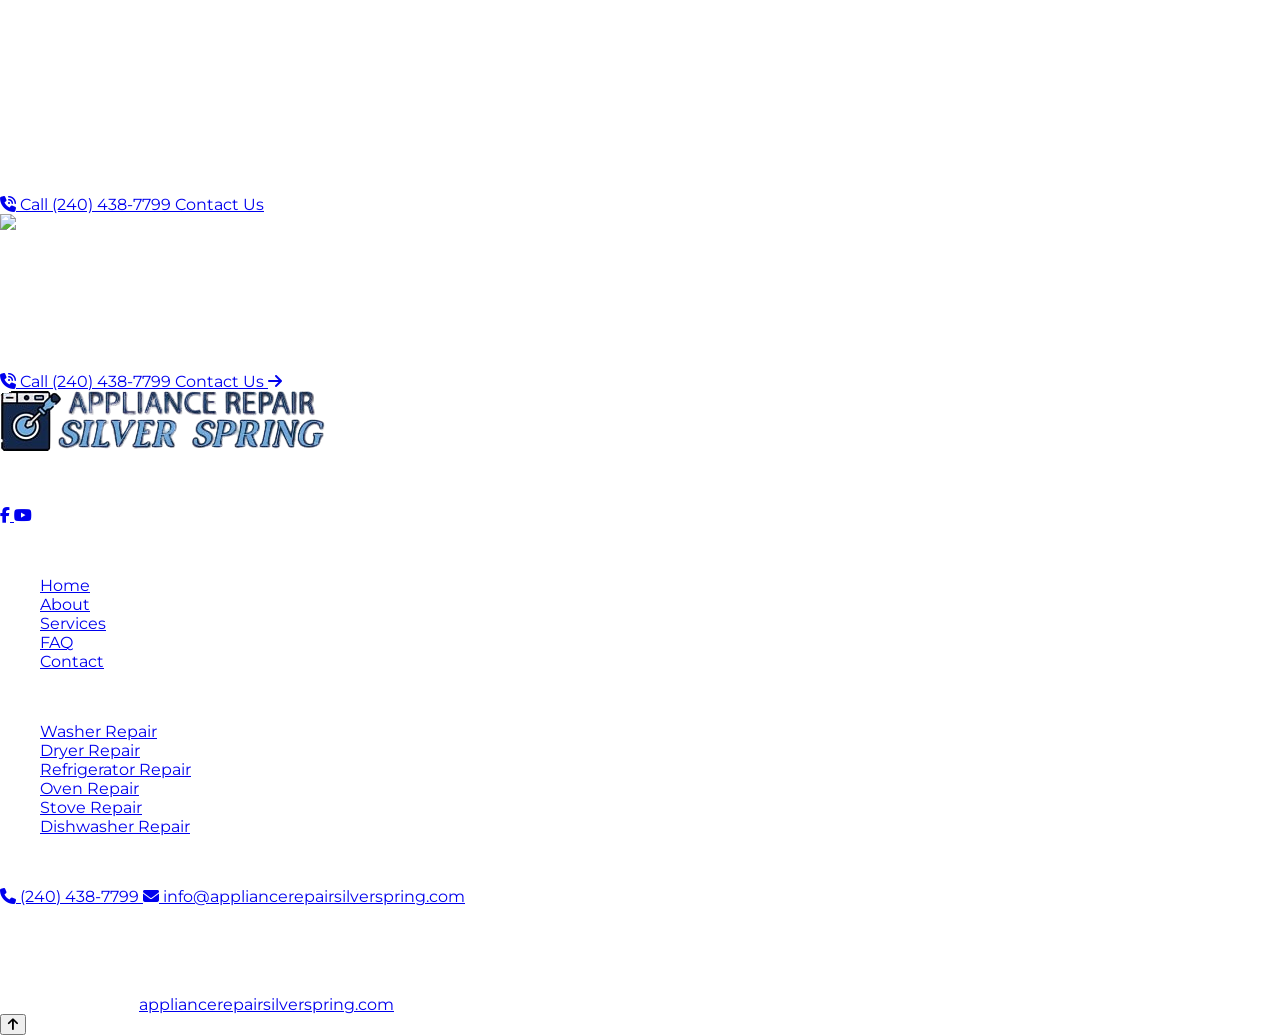
==== commit 4d7b60e7: "complted" ====
--- a/index.html
+++ b/index.html
@@ -1,4 +1,4 @@
-<!DOCTYPE html>
+﻿<!DOCTYPE html>
 <html lang="en">
 
 <head>
@@ -6,8 +6,10 @@
     <meta http-equiv="X-UA-Compatible" content="IE=edge" />
     <meta name="viewport" content="width=device-width, initial-scale=1.0" />
     <title>Appliance Repair Silver Spring, MD | Washer Dryer Refrigerator Repair</title>
-    <meta name="description" content="Local appliance repair in Silver Spring, MD for washers, dryers, refrigerators, ovens, stoves, and dishwashers. Call Appliance Repair Silver Spring at (240) 438-7799." />
-    <meta name="keywords" content="appliance repair silver spring, silver spring appliance repair, washer repair silver spring, dryer repair silver spring, refrigerator repair silver spring, oven repair silver spring, dishwasher repair silver spring" />
+    <meta name="description"
+        content="Local appliance repair in Silver Spring, MD for washers, dryers, refrigerators, ovens, stoves, and dishwashers. Call Appliance Repair Silver Spring at (240) 438-7799." />
+    <meta name="keywords"
+        content="appliance repair silver spring, silver spring appliance repair, washer repair silver spring, dryer repair silver spring, refrigerator repair silver spring, oven repair silver spring, dishwasher repair silver spring" />
     <meta name="robots" content="index,follow,max-image-preview:large,max-snippet:-1,max-video-preview:-1" />
     <meta name="author" content="Appliance Repair Silver Spring" />
     <meta name="theme-color" content="#0E152B" />
@@ -20,13 +22,15 @@
     <meta property="og:type" content="website" />
     <meta property="og:site_name" content="Appliance Repair Silver Spring" />
     <meta property="og:title" content="Appliance Repair Silver Spring, MD | Washer Dryer Refrigerator Repair" />
-    <meta property="og:description" content="Local appliance repair in Silver Spring, MD for washers, dryers, refrigerators, ovens, stoves, and dishwashers. Call Appliance Repair Silver Spring at (240) 438-7799." />
+    <meta property="og:description"
+        content="Local appliance repair in Silver Spring, MD for washers, dryers, refrigerators, ovens, stoves, and dishwashers. Call Appliance Repair Silver Spring at (240) 438-7799." />
     <meta property="og:url" content="https://www.appliancerepairsilverspring.com/" />
     <meta property="og:image" content="https://www.appliancerepairsilverspring.com/docs/assets/logo.png" />
     <meta property="og:image:alt" content="Appliance Repair Silver Spring logo" />
     <meta name="twitter:card" content="summary" />
     <meta name="twitter:title" content="Appliance Repair Silver Spring, MD | Washer Dryer Refrigerator Repair" />
-    <meta name="twitter:description" content="Local appliance repair in Silver Spring, MD for washers, dryers, refrigerators, ovens, stoves, and dishwashers. Call Appliance Repair Silver Spring at (240) 438-7799." />
+    <meta name="twitter:description"
+        content="Local appliance repair in Silver Spring, MD for washers, dryers, refrigerators, ovens, stoves, and dishwashers. Call Appliance Repair Silver Spring at (240) 438-7799." />
     <meta name="twitter:image" content="https://www.appliancerepairsilverspring.com/docs/assets/logo.png" />
     <link rel="icon" type="image/png" href="./docs/assets/favicon.png" />
     <link rel="apple-touch-icon" href="./docs/assets/favicon.png" />
@@ -91,23 +95,23 @@
 
 <body class="is-loading text-slate-900 antialiased">
     <div id="siteLoader" class="site-loader" aria-hidden="true">
-    <div id="wifi-loader">
-        <svg class="circle-outer" viewBox="0 0 86 86" aria-hidden="true">
-            <circle class="back" cx="43" cy="43" r="40"></circle>
-            <circle class="front" cx="43" cy="43" r="40"></circle>
-            <circle class="new" cx="43" cy="43" r="40"></circle>
-        </svg>
-        <svg class="circle-middle" viewBox="0 0 60 60" aria-hidden="true">
-            <circle class="back" cx="30" cy="30" r="27"></circle>
-            <circle class="front" cx="30" cy="30" r="27"></circle>
-        </svg>
-        <svg class="circle-inner" viewBox="0 0 34 34" aria-hidden="true">
-            <circle class="back" cx="17" cy="17" r="14"></circle>
-            <circle class="front" cx="17" cy="17" r="14"></circle>
-        </svg>
-        <div class="text" data-text="Loading"></div>
+        <div id="wifi-loader">
+            <svg class="circle-outer" viewBox="0 0 86 86" aria-hidden="true">
+                <circle class="back" cx="43" cy="43" r="40"></circle>
+                <circle class="front" cx="43" cy="43" r="40"></circle>
+                <circle class="new" cx="43" cy="43" r="40"></circle>
+            </svg>
+            <svg class="circle-middle" viewBox="0 0 60 60" aria-hidden="true">
+                <circle class="back" cx="30" cy="30" r="27"></circle>
+                <circle class="front" cx="30" cy="30" r="27"></circle>
+            </svg>
+            <svg class="circle-inner" viewBox="0 0 34 34" aria-hidden="true">
+                <circle class="back" cx="17" cy="17" r="14"></circle>
+                <circle class="front" cx="17" cy="17" r="14"></circle>
+            </svg>
+            <div class="text" data-text="Loading"></div>
+        </div>
     </div>
-</div>
     <main>
 
         <!-- Hero Section -->
@@ -117,84 +121,298 @@
                     class="relative min-h-[92vh] overflow-hidden md:rounded-xl border border-slate-200/80 shadow-[0_24px_60px_rgba(15,23,42,0.14)] sm:rounded-2xl">
                     <video class="appliance-hero__video" autoplay muted loop playsinline
                         poster="https://images.unsplash.com/photo-1484154218962-a197022b5858?q=80&w=1174&auto=format&fit=crop&ixlib=rb-4.1.0&ixid=M3wxMjA3fDB8MHxwaG90by1wYWdlfHx8fGVufDB8fHx8fA%3D%3D">
-                        <source src="https://www.pexels.com/download/video/8293017/"
-                            type="video/mp4" />
+                        <source src="https://www.pexels.com/download/video/8293017/" type="video/mp4" />
                     </video>
                     <div class="appliance-hero__overlay bg-black/50"></div>
                     <div class="appliance-hero__grid"></div>
                     <div class="appliance-hero__glow"></div>
 
                     <div class="relative z-[2] flex min-h-[92vh] flex-col justify-between p-5 sm:p-8 lg:p-10 xl:p-12">
-                        <div id="siteHeader" class="site-header fixed inset-x-0 top-0 z-[80] px-4 pt-4 sm:px-6 sm:pt-6 lg:px-8">
-    <div class="site-header__inner mx-auto max-w-[1560px]">
-        <div class="site-header__shell rounded-[1.6rem] px-4 py-3 transition duration-300">
-            <div class="flex items-center justify-between gap-4">
-                <a href="./index.html" data-aos="fade-up" class="inline-flex items-center">
-                    <img src="./docs/assets/logo.png" alt="Appliance Repair Silver Spring logo"
-                        class="h-8 w-auto sm:h-9" />
-                </a>
-
-                <nav data-aos="fade-up" data-aos-delay="80"
-                    class="site-header__nav hidden items-center justify-center gap-1 rounded-full px-3 py-2 lg:flex lg:mx-auto">
-                    <a href="./index.html" class="site-header__nav-link site-header__nav-link--active rounded-full px-4 py-2 text-sm font-medium transition">Home</a>
-                    <a href="./about.html" class="site-header__nav-link rounded-full px-4 py-2 text-sm font-medium transition">About</a>
-                    <div class="site-header__dropdown relative hidden lg:block">
-    <a href="./services.html" class="site-header__nav-link inline-flex items-center gap-2 rounded-full px-4 py-2 text-sm font-medium transition">
-        <span>Services</span>
-        <i class="site-header__dropdown-chevron fa-solid fa-chevron-down text-[10px]"></i>
-    </a>
-    <div class="site-header__dropdown-menu absolute left-1/2 top-full z-20 w-[19rem] -translate-x-1/2 pt-3">
-        <div class="site-header__dropdown-panel rounded-[1.4rem] border border-slate-200 bg-white p-3 shadow-[0_22px_48px_rgba(15,23,42,0.14)]">
-            <div class="grid gap-1">
-                <a href="./washer-repair.html" class="site-header__dropdown-link flex items-center justify-between rounded-2xl px-4 py-3 text-sm font-medium transition"><span>Washer Repair</span><i class="fa-solid fa-arrow-right text-[10px]"></i></a>
-                <a href="./dryer-repair.html" class="site-header__dropdown-link flex items-center justify-between rounded-2xl px-4 py-3 text-sm font-medium transition"><span>Dryer Repair</span><i class="fa-solid fa-arrow-right text-[10px]"></i></a>
-                <a href="./refrigerator-repair.html" class="site-header__dropdown-link flex items-center justify-between rounded-2xl px-4 py-3 text-sm font-medium transition"><span>Refrigerator Repair</span><i class="fa-solid fa-arrow-right text-[10px]"></i></a>
-                <a href="./oven-repair.html" class="site-header__dropdown-link flex items-center justify-between rounded-2xl px-4 py-3 text-sm font-medium transition"><span>Oven Repair</span><i class="fa-solid fa-arrow-right text-[10px]"></i></a>
-                <a href="./stove-repair.html" class="site-header__dropdown-link flex items-center justify-between rounded-2xl px-4 py-3 text-sm font-medium transition"><span>Stove Repair</span><i class="fa-solid fa-arrow-right text-[10px]"></i></a>
-                <a href="./dishwasher-repair.html" class="site-header__dropdown-link flex items-center justify-between rounded-2xl px-4 py-3 text-sm font-medium transition"><span>Dishwasher Repair</span><i class="fa-solid fa-arrow-right text-[10px]"></i></a>
-            </div>
-        </div>
-    </div>
-</div>
-                    <a href="./faq.html" class="site-header__nav-link rounded-full px-4 py-2 text-sm font-medium transition">FAQ</a>
-                    <a href="./contact.html" class="site-header__nav-link rounded-full px-4 py-2 text-sm font-medium transition">Contact</a>
-                </nav>
-
-                <div class="flex items-center gap-3">
-                    <a href="tel:2404387799" data-aos="zoom-in" data-aos-delay="140"
-                        class="site-header__phone hidden lg:inline-flex items-center justify-center gap-3 rounded-full px-3 py-2 text-xs font-semibold uppercase tracking-[0.18em] transition sm:px-2 md:pl-4 sm:text-sm xl:justify-self-end">
-                        <span>Call Now</span>
-                        <span
-                            class="site-header__phone-icon flex h-9 w-9 shrink-0 items-center justify-center rounded-full">
-                            <i class="fa-solid fa-arrow-right text-xs"></i>
-                        </span>
-                    </a>
-
-                    <button id="menuBtn" type="button" aria-label="Toggle menu" aria-controls="mobileMenu" aria-expanded="false"
-                        class="site-header__menu-btn relative inline-flex h-11 w-11 shrink-0 items-center justify-center rounded-full lg:hidden">
-                        <i data-menu-open-icon class="fa-solid fa-bars-staggered text-sm"></i>
-                        <i data-menu-close-icon class="fa-solid fa-xmark absolute text-base opacity-0 scale-75"></i>
-                    </button>
-                </div>
-            </div>
-
-            <div id="mobileMenu"
-                class="site-header__mobile-menu lg:hidden overflow-hidden max-h-0 opacity-0 pointer-events-none transition-all duration-300 ease-out">
-                <div class="site-header__mobile-panel mt-4 rounded-[1.5rem] border p-3 shadow-[0_18px_40px_rgba(8,16,33,0.16)] backdrop-blur-md">
-                    <div class="flex flex-col gap-1">
-                        <a href="./index.html" class="site-header__mobile-link site-header__mobile-link--active rounded-2xl px-4 py-3 text-sm font-medium">Home</a>
-                        <a href="./about.html" class="site-header__mobile-link rounded-2xl px-4 py-3 text-sm font-medium">About</a>
-                        <a href="./services.html" class="site-header__mobile-link rounded-2xl px-4 py-3 text-sm font-medium">Services</a>
-                        <a href="./faq.html" class="site-header__mobile-link rounded-2xl px-4 py-3 text-sm font-medium">FAQ</a>
-                        <a href="./contact.html" class="site-header__mobile-link rounded-2xl px-4 py-3 text-sm font-medium">Contact</a>
-                    </div>
-                </div>
-            </div>
-        </div>
-    </div>
-</div>
-
-                        <div class="grid gap-10 pb-4 pt-24 sm:pt-28 lg:grid-cols-[1.06fr_0.58fr] lg:items-center lg:pt-32">
+                        <div id="siteHeader"
+                            class="site-header fixed inset-x-0 top-0 z-[80] px-4 pt-4 sm:px-6 sm:pt-6 lg:px-8">
+                            <div class="site-header__inner mx-auto max-w-[1560px]">
+                                <div class="site-header__shell rounded-[1.6rem] px-4 py-3 transition duration-300">
+                                    <div class="flex items-center justify-between gap-4">
+                                        <a href="./index.html" class="inline-flex items-center">
+                                            <img src="./docs/assets/logo.png" alt="Appliance Repair Silver Spring logo"
+                                                class="h-8 w-auto sm:h-9" />
+                                        </a>
+
+                                        <nav
+                                            class="site-header__nav hidden items-center justify-center gap-1 rounded-full px-3 py-2 lg:mx-auto lg:flex">
+                                            <a href="./index.html"
+                                                class="site-header__nav-link rounded-full px-4 py-2 text-sm font-medium transition site-header__nav-link--active">Home</a>
+                                            <a href="./about.html"
+                                                class="site-header__nav-link rounded-full px-4 py-2 text-sm font-medium transition">About</a>
+                                            <div class="site-header__dropdown relative hidden lg:block">
+                                                <a href="./services.html"
+                                                    class="site-header__nav-link rounded-full px-4 py-2 text-sm font-medium transition inline-flex items-center gap-2">
+                                                    <span>Services</span>
+                                                    <span
+                                                        class="site-header__dropdown-trigger-dot flex h-6 w-6 shrink-0 items-center justify-center rounded-full border border-slate-200 bg-slate-100 text-[#0E152B]">
+                                                        <i
+                                                            class="site-header__dropdown-chevron fa-solid fa-chevron-down text-[10px]"></i>
+                                                    </span>
+                                                </a>
+                                                <div
+                                                    class="site-header__dropdown-menu absolute left-1/2 top-full z-20 w-[23rem] -translate-x-1/2 pt-3">
+                                                    <div
+                                                        class="site-header__dropdown-panel rounded-[1.5rem] border border-slate-200 bg-white p-3 shadow-[0_24px_52px_rgba(15,23,42,0.16)]">
+                                                        <div class="grid gap-1">
+                                                            <a href="./services.html"
+                                                                class="site-header__dropdown-link flex items-start gap-3 rounded-[1.2rem] p-3 transition">
+                                                                <span
+                                                                    class="site-header__dropdown-icon flex h-11 w-11 shrink-0 items-center justify-center rounded-[1rem] border border-[#6eaadc]/20 bg-[#6eaadc]/10 text-[#0E152B]">
+                                                                    <i
+                                                                        class="fa-solid fa-screwdriver-wrench text-sm"></i>
+                                                                </span>
+                                                                <span class="min-w-0 flex-1">
+                                                                    <span
+                                                                        class="block text-sm font-semibold text-slate-800">All
+                                                                        Services</span>
+                                                                    <span
+                                                                        class="site-header__dropdown-support mt-1 block text-xs text-slate-500">Explore
+                                                                        appliance repair solutions for common home
+                                                                        systems.</span>
+                                                                </span>
+                                                                <span
+                                                                    class="site-header__dropdown-arrow flex h-10 w-10 shrink-0 items-center justify-center rounded-[0.95rem] border border-slate-200 bg-slate-50 text-slate-500">
+                                                                    <i class="fa-solid fa-arrow-right text-[11px]"></i>
+                                                                </span>
+                                                            </a>
+                                                            <a href="./washer-repair.html"
+                                                                class="site-header__dropdown-link flex items-start gap-3 rounded-[1.2rem] p-3 transition">
+                                                                <span
+                                                                    class="site-header__dropdown-icon flex h-11 w-11 shrink-0 items-center justify-center rounded-[1rem] border border-[#6eaadc]/20 bg-[#6eaadc]/10 text-[#0E152B]">
+                                                                    <i class="fa-solid fa-droplet text-sm"></i>
+                                                                </span>
+                                                                <span class="min-w-0 flex-1">
+                                                                    <span
+                                                                        class="block text-sm font-semibold text-slate-800">Washer
+                                                                        Repair</span>
+                                                                    <span
+                                                                        class="site-header__dropdown-support mt-1 block text-xs text-slate-500">Leaks,
+                                                                        draining issues, spinning problems, and startup
+                                                                        faults.</span>
+                                                                </span>
+                                                                <span
+                                                                    class="site-header__dropdown-arrow flex h-10 w-10 shrink-0 items-center justify-center rounded-[0.95rem] border border-slate-200 bg-slate-50 text-slate-500">
+                                                                    <i class="fa-solid fa-arrow-right text-[11px]"></i>
+                                                                </span>
+                                                            </a>
+                                                            <a href="./dryer-repair.html"
+                                                                class="site-header__dropdown-link flex items-start gap-3 rounded-[1.2rem] p-3 transition">
+                                                                <span
+                                                                    class="site-header__dropdown-icon flex h-11 w-11 shrink-0 items-center justify-center rounded-[1rem] border border-[#6eaadc]/20 bg-[#6eaadc]/10 text-[#0E152B]">
+                                                                    <i class="fa-solid fa-wind text-sm"></i>
+                                                                </span>
+                                                                <span class="min-w-0 flex-1">
+                                                                    <span
+                                                                        class="block text-sm font-semibold text-slate-800">Dryer
+                                                                        Repair</span>
+                                                                    <span
+                                                                        class="site-header__dropdown-support mt-1 block text-xs text-slate-500">Poor
+                                                                        heating, long dry cycles, odd noise, and airflow
+                                                                        concerns.</span>
+                                                                </span>
+                                                                <span
+                                                                    class="site-header__dropdown-arrow flex h-10 w-10 shrink-0 items-center justify-center rounded-[0.95rem] border border-slate-200 bg-slate-50 text-slate-500">
+                                                                    <i class="fa-solid fa-arrow-right text-[11px]"></i>
+                                                                </span>
+                                                            </a>
+                                                            <a href="./refrigerator-repair.html"
+                                                                class="site-header__dropdown-link flex items-start gap-3 rounded-[1.2rem] p-3 transition">
+                                                                <span
+                                                                    class="site-header__dropdown-icon flex h-11 w-11 shrink-0 items-center justify-center rounded-[1rem] border border-[#6eaadc]/20 bg-[#6eaadc]/10 text-[#0E152B]">
+                                                                    <i class="fa-solid fa-snowflake text-sm"></i>
+                                                                </span>
+                                                                <span class="min-w-0 flex-1">
+                                                                    <span
+                                                                        class="block text-sm font-semibold text-slate-800">Refrigerator
+                                                                        Repair</span>
+                                                                    <span
+                                                                        class="site-header__dropdown-support mt-1 block text-xs text-slate-500">Cooling
+                                                                        problems, temperature swings, and fresh food
+                                                                        issues.</span>
+                                                                </span>
+                                                                <span
+                                                                    class="site-header__dropdown-arrow flex h-10 w-10 shrink-0 items-center justify-center rounded-[0.95rem] border border-slate-200 bg-slate-50 text-slate-500">
+                                                                    <i class="fa-solid fa-arrow-right text-[11px]"></i>
+                                                                </span>
+                                                            </a>
+                                                            <a href="./oven-repair.html"
+                                                                class="site-header__dropdown-link flex items-start gap-3 rounded-[1.2rem] p-3 transition">
+                                                                <span
+                                                                    class="site-header__dropdown-icon flex h-11 w-11 shrink-0 items-center justify-center rounded-[1rem] border border-[#6eaadc]/20 bg-[#6eaadc]/10 text-[#0E152B]">
+                                                                    <i class="fa-solid fa-fire-burner text-sm"></i>
+                                                                </span>
+                                                                <span class="min-w-0 flex-1">
+                                                                    <span
+                                                                        class="block text-sm font-semibold text-slate-800">Oven
+                                                                        Repair</span>
+                                                                    <span
+                                                                        class="site-header__dropdown-support mt-1 block text-xs text-slate-500">Uneven
+                                                                        heating, ignition trouble, and temperature
+                                                                        accuracy checks.</span>
+                                                                </span>
+                                                                <span
+                                                                    class="site-header__dropdown-arrow flex h-10 w-10 shrink-0 items-center justify-center rounded-[0.95rem] border border-slate-200 bg-slate-50 text-slate-500">
+                                                                    <i class="fa-solid fa-arrow-right text-[11px]"></i>
+                                                                </span>
+                                                            </a>
+                                                            <a href="./stove-repair.html"
+                                                                class="site-header__dropdown-link flex items-start gap-3 rounded-[1.2rem] p-3 transition">
+                                                                <span
+                                                                    class="site-header__dropdown-icon flex h-11 w-11 shrink-0 items-center justify-center rounded-[1rem] border border-[#6eaadc]/20 bg-[#6eaadc]/10 text-[#0E152B]">
+                                                                    <i
+                                                                        class="fa-solid fa-fire-flame-curved text-sm"></i>
+                                                                </span>
+                                                                <span class="min-w-0 flex-1">
+                                                                    <span
+                                                                        class="block text-sm font-semibold text-slate-800">Stove
+                                                                        Repair</span>
+                                                                    <span
+                                                                        class="site-header__dropdown-support mt-1 block text-xs text-slate-500">Burner
+                                                                        problems, element failures, and dependable
+                                                                        cooktop repair.</span>
+                                                                </span>
+                                                                <span
+                                                                    class="site-header__dropdown-arrow flex h-10 w-10 shrink-0 items-center justify-center rounded-[0.95rem] border border-slate-200 bg-slate-50 text-slate-500">
+                                                                    <i class="fa-solid fa-arrow-right text-[11px]"></i>
+                                                                </span>
+                                                            </a>
+                                                            <a href="./dishwasher-repair.html"
+                                                                class="site-header__dropdown-link flex items-start gap-3 rounded-[1.2rem] p-3 transition">
+                                                                <span
+                                                                    class="site-header__dropdown-icon flex h-11 w-11 shrink-0 items-center justify-center rounded-[1rem] border border-[#6eaadc]/20 bg-[#6eaadc]/10 text-[#0E152B]">
+                                                                    <i class="fa-solid fa-utensils text-sm"></i>
+                                                                </span>
+                                                                <span class="min-w-0 flex-1">
+                                                                    <span
+                                                                        class="block text-sm font-semibold text-slate-800">Dishwasher
+                                                                        Repair</span>
+                                                                    <span
+                                                                        class="site-header__dropdown-support mt-1 block text-xs text-slate-500">Cleaning
+                                                                        issues, drainage trouble, and cycle performance
+                                                                        support.</span>
+                                                                </span>
+                                                                <span
+                                                                    class="site-header__dropdown-arrow flex h-10 w-10 shrink-0 items-center justify-center rounded-[0.95rem] border border-slate-200 bg-slate-50 text-slate-500">
+                                                                    <i class="fa-solid fa-arrow-right text-[11px]"></i>
+                                                                </span>
+                                                            </a>
+                                                        </div>
+                                                    </div>
+                                                </div>
+                                            </div>
+                                            <a href="./faq.html"
+                                                class="site-header__nav-link rounded-full px-4 py-2 text-sm font-medium transition">FAQ</a>
+                                            <a href="./contact.html"
+                                                class="site-header__nav-link rounded-full px-4 py-2 text-sm font-medium transition">Contact</a>
+                                        </nav>
+
+                                        <div class="flex items-center gap-3">
+                                            <a href="tel:2404387799"
+                                                class="site-header__phone hidden items-center justify-center gap-3 rounded-full px-3 py-2 text-xs font-semibold uppercase tracking-[0.18em] transition sm:px-2 sm:text-sm md:pl-4 lg:inline-flex xl:justify-self-end">
+                                                <span>Call Now</span>
+                                                <span
+                                                    class="site-header__phone-icon flex h-9 w-9 shrink-0 items-center justify-center rounded-full">
+                                                    <i class="fa-solid fa-arrow-right text-xs"></i>
+                                                </span>
+                                            </a>
+
+                                            <button id="menuBtn" type="button" aria-label="Toggle menu"
+                                                aria-controls="mobileMenu" aria-expanded="false"
+                                                class="site-header__menu-btn relative inline-flex h-11 w-11 shrink-0 items-center justify-center rounded-full lg:hidden">
+                                                <i data-menu-open-icon class="fa-solid fa-bars-staggered text-sm"></i>
+                                                <i data-menu-close-icon
+                                                    class="fa-solid fa-xmark absolute text-base opacity-0 scale-75"></i>
+                                            </button>
+                                        </div>
+                                    </div>
+
+                                    <div id="mobileMenu" aria-hidden="true" class="site-header__mobile-menu lg:hidden">
+                                        <div class="site-header__mobile-panel">
+                                            <div
+                                                class="site-header__mobile-top flex items-center justify-between gap-4 border-b border-slate-200 pb-5">
+                                                <a href="./index.html" class="inline-flex items-center">
+                                                    <img src="./docs/assets/logo.png"
+                                                        alt="Appliance Repair Silver Spring logo" class="h-9 w-auto" />
+                                                </a>
+                                                <button id="mobileMenuClose" type="button" aria-label="Close menu"
+                                                    class="site-header__mobile-close inline-flex h-11 w-11 shrink-0 items-center justify-center rounded-full border border-slate-200 bg-slate-100 text-[#0E152B]">
+                                                    <i class="fa-solid fa-xmark text-base"></i>
+                                                </button>
+                                            </div>
+
+                                            <nav class="mt-6 flex flex-col gap-2">
+                                                <a href="./index.html"
+                                                    class="site-header__mobile-link rounded-2xl px-4 py-3 text-sm font-medium site-header__mobile-link--active">Home</a>
+                                                <a href="./about.html"
+                                                    class="site-header__mobile-link rounded-2xl px-4 py-3 text-sm font-medium">About</a>
+                                                <div
+                                                    class="site-header__mobile-services-block rounded-[1.4rem] border border-slate-200 bg-slate-50 p-2">
+                                                    <p
+                                                        class="site-header__mobile-section-label px-3 pb-2 pt-1 text-xs font-semibold uppercase tracking-[0.24em] text-[#6eaadc]">
+                                                        Services</p>
+                                                    <div class="grid gap-1">
+                                                        <a href="./services.html"
+                                                            class="site-header__mobile-sublink flex items-center justify-between gap-3 rounded-[1rem] px-3 py-3 text-sm font-medium transition">
+                                                            <span>All Services</span>
+                                                            <i
+                                                                class="fa-solid fa-arrow-right text-[11px] opacity-70"></i>
+                                                        </a>
+                                                        <a href="./washer-repair.html"
+                                                            class="site-header__mobile-sublink flex items-center justify-between gap-3 rounded-[1rem] px-3 py-3 text-sm font-medium transition">
+                                                            <span>Washer Repair</span>
+                                                            <i
+                                                                class="fa-solid fa-arrow-right text-[11px] opacity-70"></i>
+                                                        </a>
+                                                        <a href="./dryer-repair.html"
+                                                            class="site-header__mobile-sublink flex items-center justify-between gap-3 rounded-[1rem] px-3 py-3 text-sm font-medium transition">
+                                                            <span>Dryer Repair</span>
+                                                            <i
+                                                                class="fa-solid fa-arrow-right text-[11px] opacity-70"></i>
+                                                        </a>
+                                                        <a href="./refrigerator-repair.html"
+                                                            class="site-header__mobile-sublink flex items-center justify-between gap-3 rounded-[1rem] px-3 py-3 text-sm font-medium transition">
+                                                            <span>Refrigerator Repair</span>
+                                                            <i
+                                                                class="fa-solid fa-arrow-right text-[11px] opacity-70"></i>
+                                                        </a>
+                                                        <a href="./oven-repair.html"
+                                                            class="site-header__mobile-sublink flex items-center justify-between gap-3 rounded-[1rem] px-3 py-3 text-sm font-medium transition">
+                                                            <span>Oven Repair</span>
+                                                            <i
+                                                                class="fa-solid fa-arrow-right text-[11px] opacity-70"></i>
+                                                        </a>
+                                                        <a href="./stove-repair.html"
+                                                            class="site-header__mobile-sublink flex items-center justify-between gap-3 rounded-[1rem] px-3 py-3 text-sm font-medium transition">
+                                                            <span>Stove Repair</span>
+                                                            <i
+                                                                class="fa-solid fa-arrow-right text-[11px] opacity-70"></i>
+                                                        </a>
+                                                        <a href="./dishwasher-repair.html"
+                                                            class="site-header__mobile-sublink flex items-center justify-between gap-3 rounded-[1rem] px-3 py-3 text-sm font-medium transition">
+                                                            <span>Dishwasher Repair</span>
+                                                            <i
+                                                                class="fa-solid fa-arrow-right text-[11px] opacity-70"></i>
+                                                        </a>
+                                                    </div>
+                                                </div>
+                                                <a href="./faq.html"
+                                                    class="site-header__mobile-link rounded-2xl px-4 py-3 text-sm font-medium">FAQ</a>
+                                                <a href="./contact.html"
+                                                    class="site-header__mobile-link rounded-2xl px-4 py-3 text-sm font-medium">Contact</a>
+                                            </nav>
+                                        </div>
+                                    </div>
+                                </div>
+                            </div>
+                        </div>
+
+                        <div
+                            class="grid gap-10 pb-4 pt-24 sm:pt-28 lg:grid-cols-[1.06fr_0.58fr] lg:items-center lg:pt-32">
                             <div>
 
                                 <h1 data-aos="fade-up" data-aos-delay="80"
@@ -240,7 +458,8 @@
                         </div>
 
                         <div class="flex flex-col gap-8 lg:flex-row lg:items-end lg:justify-between">
-                            <div data-aos="fade-up" data-aos-delay="220" class="md:flex hidden max-w-3xl flex-wrap gap-3">
+                            <div data-aos="fade-up" data-aos-delay="220"
+                                class="md:flex hidden max-w-3xl flex-wrap gap-3">
                                 <span
                                     class="rounded-full border border-white/12 bg-white/8 px-4 py-2 text-sm font-medium text-white/80 backdrop-blur-md">Washer
                                     Repair</span>
@@ -262,8 +481,7 @@
                                 <div
                                     class="overflow-hidden rounded-[1.7rem] border border-white/14 bg-white/80 shadow-[0_24px_50px_rgba(10,16,33,0.35)]">
                                     <div class="grid grid-cols-[5rem_1fr] gap-4 p-3 sm:grid-cols-[8rem_1fr]">
-                                        <img src="/docs/assets/img1.jpg"
-                                            alt="Appliance repair technician"
+                                        <img src="/docs/assets/img1.jpg" alt="Appliance repair technician"
                                             class="h-20 shrink-0 w-full rounded-[1.1rem] object-cover sm:h-full" />
                                         <div class="min-w-0 text-[#0E152B]">
                                             <p class="text-lg font-semibold leading-tight">Appliance Repair Silver
@@ -290,49 +508,63 @@
         <!-- Stats Section -->
         <section class="bg-[#f6f8fc] px-4 pb-14 lg:pt-14 pt-10 sm:px-6 lg:px-8 lg:pb-18">
             <div class="mx-auto max-w-7xl">
-                <div id="homeStats" class="rounded-[2rem] border border-slate-200 bg-white p-6 shadow-[0_20px_50px_rgba(15,23,42,0.08)] sm:p-8 lg:p-10">
+                <div id="homeStats"
+                    class="rounded-[2rem] border border-slate-200 bg-white p-6 shadow-[0_20px_50px_rgba(15,23,42,0.08)] sm:p-8 lg:p-10">
                     <div class="grid gap-8 lg:grid-cols-[0.92fr_1.08fr] lg:items-center">
                         <div data-aos="fade-up">
-                            <span class="inline-flex items-center gap-2 rounded-full bg-[#6eaadc]/12 px-4 py-2 text-xs font-semibold uppercase tracking-[0.24em] text-[#2b6ea5]">
+                            <span
+                                class="inline-flex items-center gap-2 rounded-full bg-[#6eaadc]/12 px-4 py-2 text-xs font-semibold uppercase tracking-[0.24em] text-[#2b6ea5]">
                                 Appliance Repair Stats
                             </span>
-                            <h2 class="mt-5 text-2xl font-semibold leading-tight text-[#0E152B] sm:text-3xl lg:text-4xl">
+                            <h2
+                                class="mt-5 text-2xl font-semibold leading-tight text-[#0E152B] sm:text-3xl lg:text-4xl">
                                 Local numbers that reflect real appliance repair support.
                             </h2>
                             <p class="mt-4 max-w-2xl text-sm leading-7 text-slate-600 sm:text-base">
-                                From years of experience to the appliance types we handle every day, this section gives a quick look at the kind of repair service homeowners can expect from Appliance Repair Silver Spring.
+                                From years of experience to the appliance types we handle every day, this section gives
+                                a quick look at the kind of repair service homeowners can expect from Appliance Repair
+                                Silver Spring.
                             </p>
                         </div>
 
                         <div class="grid gap-4 sm:grid-cols-3">
-                            <article data-aos="fade-up" data-aos-delay="60" class="rounded-[1.6rem] border border-slate-200 bg-[#fbfdff] p-5 text-center shadow-sm shadow-slate-200/70">
-                                <span class="mx-auto flex h-14 w-14 shrink-0 items-center justify-center rounded-2xl bg-[#6eaadc]/12 text-[#2b6ea5]">
+                            <article data-aos="fade-up" data-aos-delay="60"
+                                class="rounded-[1.6rem] border border-slate-200 bg-[#fbfdff] p-5 text-center shadow-sm shadow-slate-200/70">
+                                <span
+                                    class="mx-auto flex h-14 w-14 shrink-0 items-center justify-center rounded-2xl bg-[#6eaadc]/12 text-[#2b6ea5]">
                                     <i class="fa-solid fa-screwdriver-wrench text-lg"></i>
                                 </span>
                                 <p class="mt-4 text-4xl font-semibold text-[#0E152B] sm:text-5xl">
                                     <span class="counter-value" data-counter="10" data-counter-suffix="+">0</span>
                                 </p>
-                                <p class="mt-3 text-sm font-semibold uppercase tracking-[0.16em] text-slate-500">Years Experience</p>
+                                <p class="mt-3 text-sm font-semibold uppercase tracking-[0.16em] text-slate-500">Years
+                                    Experience</p>
                             </article>
 
-                            <article data-aos="fade-up" data-aos-delay="120" class="rounded-[1.6rem] border border-slate-200 bg-[#fbfdff] p-5 text-center shadow-sm shadow-slate-200/70">
-                                <span class="mx-auto flex h-14 w-14 shrink-0 items-center justify-center rounded-2xl bg-[#6eaadc]/12 text-[#2b6ea5]">
+                            <article data-aos="fade-up" data-aos-delay="120"
+                                class="rounded-[1.6rem] border border-slate-200 bg-[#fbfdff] p-5 text-center shadow-sm shadow-slate-200/70">
+                                <span
+                                    class="mx-auto flex h-14 w-14 shrink-0 items-center justify-center rounded-2xl bg-[#6eaadc]/12 text-[#2b6ea5]">
                                     <i class="fa-solid fa-plug-circle-bolt text-lg"></i>
                                 </span>
                                 <p class="mt-4 text-4xl font-semibold text-[#0E152B] sm:text-5xl">
                                     <span class="counter-value" data-counter="6" data-counter-suffix="+">0</span>
                                 </p>
-                                <p class="mt-3 text-sm font-semibold uppercase tracking-[0.16em] text-slate-500">Repair Services</p>
+                                <p class="mt-3 text-sm font-semibold uppercase tracking-[0.16em] text-slate-500">Repair
+                                    Services</p>
                             </article>
 
-                            <article data-aos="fade-up" data-aos-delay="180" class="rounded-[1.6rem] border border-slate-200 bg-[#fbfdff] p-5 text-center shadow-sm shadow-slate-200/70">
-                                <span class="mx-auto flex h-14 w-14 shrink-0 items-center justify-center rounded-2xl bg-[#6eaadc]/12 text-[#2b6ea5]">
+                            <article data-aos="fade-up" data-aos-delay="180"
+                                class="rounded-[1.6rem] border border-slate-200 bg-[#fbfdff] p-5 text-center shadow-sm shadow-slate-200/70">
+                                <span
+                                    class="mx-auto flex h-14 w-14 shrink-0 items-center justify-center rounded-2xl bg-[#6eaadc]/12 text-[#2b6ea5]">
                                     <i class="fa-solid fa-clock text-lg"></i>
                                 </span>
                                 <p class="mt-4 text-4xl font-semibold text-[#0E152B] sm:text-5xl">
                                     <span class="counter-value" data-counter="10">0</span>
                                 </p>
-                                <p class="mt-3 text-sm font-semibold uppercase tracking-[0.16em] text-slate-500">Hours Daily</p>
+                                <p class="mt-3 text-sm font-semibold uppercase tracking-[0.16em] text-slate-500">Hours
+                                    Daily</p>
                             </article>
                         </div>
                     </div>
@@ -340,103 +572,124 @@
             </div>
         </section>
 
-    
+
 
         <!-- Services Section -->
         <section class="bg-white px-4 py-16 sm:px-6 lg:px-8 lg:py-20">
             <div class="mx-auto max-w-7xl">
                 <div class="mx-auto max-w-3xl text-center" data-aos="fade-up">
-                    <span class="inline-flex items-center gap-2 rounded-full bg-[#6eaadc]/12 px-4 py-2 text-xs font-semibold uppercase tracking-[0.24em] text-[#2b6ea5]">
+                    <span
+                        class="inline-flex items-center gap-2 rounded-full bg-[#6eaadc]/12 px-4 py-2 text-xs font-semibold uppercase tracking-[0.24em] text-[#2b6ea5]">
                         Repair Services
                     </span>
                     <h2 class="mt-5 text-2xl font-semibold leading-tight text-[#0E152B] sm:text-3xl lg:text-4xl">
                         Appliance repair for the problems homeowners deal with most.
                     </h2>
                     <p class="mt-4 text-sm leading-7 text-slate-600 sm:text-base">
-                        We handle the major household appliances that keep your kitchen and laundry routine moving, with local service that stays focused on practical repairs and clear answers.
+                        We handle the major household appliances that keep your kitchen and laundry routine moving, with
+                        local service that stays focused on practical repairs and clear answers.
                     </p>
                 </div>
 
                 <div class="mt-12 grid gap-5 md:grid-cols-2 xl:grid-cols-3">
-                    <article data-aos="fade-up" data-aos-delay="40" class="rounded-[1.75rem] border border-slate-200 bg-[#fbfcfe] p-6 shadow-[0_18px_40px_rgba(15,23,42,0.06)]">
-                        <span class="flex h-14 w-14 shrink-0 items-center justify-center rounded-2xl bg-[#6eaadc]/12 text-[#2b6ea5]">
+                    <article data-aos="fade-up" data-aos-delay="40"
+                        class="rounded-[1.75rem] border border-slate-200 bg-[#fbfcfe] p-6 shadow-[0_18px_40px_rgba(15,23,42,0.06)]">
+                        <span
+                            class="flex h-14 w-14 shrink-0 items-center justify-center rounded-2xl bg-[#6eaadc]/12 text-[#2b6ea5]">
                             <i class="fa-solid fa-soap text-lg"></i>
                         </span>
                         <h3 class="mt-5 text-xl font-semibold text-[#0E152B]">Washer Repair</h3>
                         <p class="mt-3 text-sm leading-7 text-slate-600">
                             Help for washers that will not spin, drain, fill, or finish the cycle the way they should.
                         </p>
-                        <a href="./washer-repair.html" class="mt-5 inline-flex items-center gap-2 text-sm font-semibold text-[#2b6ea5] transition hover:text-[#0E152B]">
+                        <a href="./washer-repair.html"
+                            class="mt-5 inline-flex items-center gap-2 text-sm font-semibold text-[#2b6ea5] transition hover:text-[#0E152B]">
                             Learn More
                             <i class="fa-solid fa-arrow-right text-xs"></i>
                         </a>
                     </article>
 
-                    <article data-aos="fade-up" data-aos-delay="80" class="rounded-[1.75rem] border border-slate-200 bg-[#fbfcfe] p-6 shadow-[0_18px_40px_rgba(15,23,42,0.06)]">
-                        <span class="flex h-14 w-14 shrink-0 items-center justify-center rounded-2xl bg-[#6eaadc]/12 text-[#2b6ea5]">
+                    <article data-aos="fade-up" data-aos-delay="80"
+                        class="rounded-[1.75rem] border border-slate-200 bg-[#fbfcfe] p-6 shadow-[0_18px_40px_rgba(15,23,42,0.06)]">
+                        <span
+                            class="flex h-14 w-14 shrink-0 items-center justify-center rounded-2xl bg-[#6eaadc]/12 text-[#2b6ea5]">
                             <i class="fa-solid fa-wind text-lg"></i>
                         </span>
                         <h3 class="mt-5 text-xl font-semibold text-[#0E152B]">Dryer Repair</h3>
                         <p class="mt-3 text-sm leading-7 text-slate-600">
                             Service for dryers that stop heating, take too long, make noise, or refuse to start.
                         </p>
-                        <a href="./dryer-repair.html" class="mt-5 inline-flex items-center gap-2 text-sm font-semibold text-[#2b6ea5] transition hover:text-[#0E152B]">
+                        <a href="./dryer-repair.html"
+                            class="mt-5 inline-flex items-center gap-2 text-sm font-semibold text-[#2b6ea5] transition hover:text-[#0E152B]">
                             Learn More
                             <i class="fa-solid fa-arrow-right text-xs"></i>
                         </a>
                     </article>
 
-                    <article data-aos="fade-up" data-aos-delay="120" class="rounded-[1.75rem] border border-slate-200 bg-[#fbfcfe] p-6 shadow-[0_18px_40px_rgba(15,23,42,0.06)]">
-                        <span class="flex h-14 w-14 shrink-0 items-center justify-center rounded-2xl bg-[#6eaadc]/12 text-[#2b6ea5]">
+                    <article data-aos="fade-up" data-aos-delay="120"
+                        class="rounded-[1.75rem] border border-slate-200 bg-[#fbfcfe] p-6 shadow-[0_18px_40px_rgba(15,23,42,0.06)]">
+                        <span
+                            class="flex h-14 w-14 shrink-0 items-center justify-center rounded-2xl bg-[#6eaadc]/12 text-[#2b6ea5]">
                             <i class="fa-solid fa-snowflake text-lg"></i>
                         </span>
                         <h3 class="mt-5 text-xl font-semibold text-[#0E152B]">Refrigerator Repair</h3>
                         <p class="mt-3 text-sm leading-7 text-slate-600">
-                            Support for cooling issues, leaks, broken ice makers, and refrigerators that stop keeping food safe.
-                        </p>
-                        <a href="./refrigerator-repair.html" class="mt-5 inline-flex items-center gap-2 text-sm font-semibold text-[#2b6ea5] transition hover:text-[#0E152B]">
+                            Support for cooling issues, leaks, broken ice makers, and refrigerators that stop keeping
+                            food safe.
+                        </p>
+                        <a href="./refrigerator-repair.html"
+                            class="mt-5 inline-flex items-center gap-2 text-sm font-semibold text-[#2b6ea5] transition hover:text-[#0E152B]">
                             Learn More
                             <i class="fa-solid fa-arrow-right text-xs"></i>
                         </a>
                     </article>
 
-                    <article data-aos="fade-up" data-aos-delay="160" class="rounded-[1.75rem] border border-slate-200 bg-[#fbfcfe] p-6 shadow-[0_18px_40px_rgba(15,23,42,0.06)]">
-                        <span class="flex h-14 w-14 shrink-0 items-center justify-center rounded-2xl bg-[#6eaadc]/12 text-[#2b6ea5]">
+                    <article data-aos="fade-up" data-aos-delay="160"
+                        class="rounded-[1.75rem] border border-slate-200 bg-[#fbfcfe] p-6 shadow-[0_18px_40px_rgba(15,23,42,0.06)]">
+                        <span
+                            class="flex h-14 w-14 shrink-0 items-center justify-center rounded-2xl bg-[#6eaadc]/12 text-[#2b6ea5]">
                             <i class="fa-solid fa-fire-burner text-lg"></i>
                         </span>
                         <h3 class="mt-5 text-xl font-semibold text-[#0E152B]">Oven Repair</h3>
                         <p class="mt-3 text-sm leading-7 text-slate-600">
                             Reliable repair for ovens that heat unevenly, stop turning on, or fail during cooking.
                         </p>
-                        <a href="./oven-repair.html" class="mt-5 inline-flex items-center gap-2 text-sm font-semibold text-[#2b6ea5] transition hover:text-[#0E152B]">
+                        <a href="./oven-repair.html"
+                            class="mt-5 inline-flex items-center gap-2 text-sm font-semibold text-[#2b6ea5] transition hover:text-[#0E152B]">
                             Learn More
                             <i class="fa-solid fa-arrow-right text-xs"></i>
                         </a>
                     </article>
 
-                    <article data-aos="fade-up" data-aos-delay="200" class="rounded-[1.75rem] border border-slate-200 bg-[#fbfcfe] p-6 shadow-[0_18px_40px_rgba(15,23,42,0.06)]">
-                        <span class="flex h-14 w-14 shrink-0 items-center justify-center rounded-2xl bg-[#6eaadc]/12 text-[#2b6ea5]">
+                    <article data-aos="fade-up" data-aos-delay="200"
+                        class="rounded-[1.75rem] border border-slate-200 bg-[#fbfcfe] p-6 shadow-[0_18px_40px_rgba(15,23,42,0.06)]">
+                        <span
+                            class="flex h-14 w-14 shrink-0 items-center justify-center rounded-2xl bg-[#6eaadc]/12 text-[#2b6ea5]">
                             <i class="fa-solid fa-kitchen-set text-lg"></i>
                         </span>
                         <h3 class="mt-5 text-xl font-semibold text-[#0E152B]">Stove Repair</h3>
                         <p class="mt-3 text-sm leading-7 text-slate-600">
                             Fast help for burners, ignition systems, electric ranges, and stovetops that stop working.
                         </p>
-                        <a href="./stove-repair.html" class="mt-5 inline-flex items-center gap-2 text-sm font-semibold text-[#2b6ea5] transition hover:text-[#0E152B]">
+                        <a href="./stove-repair.html"
+                            class="mt-5 inline-flex items-center gap-2 text-sm font-semibold text-[#2b6ea5] transition hover:text-[#0E152B]">
                             Learn More
                             <i class="fa-solid fa-arrow-right text-xs"></i>
                         </a>
                     </article>
 
-                    <article data-aos="fade-up" data-aos-delay="240" class="rounded-[1.75rem] border border-slate-200 bg-[#fbfcfe] p-6 shadow-[0_18px_40px_rgba(15,23,42,0.06)]">
-                        <span class="flex h-14 w-14 shrink-0 items-center justify-center rounded-2xl bg-[#6eaadc]/12 text-[#2b6ea5]">
+                    <article data-aos="fade-up" data-aos-delay="240"
+                        class="rounded-[1.75rem] border border-slate-200 bg-[#fbfcfe] p-6 shadow-[0_18px_40px_rgba(15,23,42,0.06)]">
+                        <span
+                            class="flex h-14 w-14 shrink-0 items-center justify-center rounded-2xl bg-[#6eaadc]/12 text-[#2b6ea5]">
                             <i class="fa-solid fa-glass-water-droplet text-lg"></i>
                         </span>
                         <h3 class="mt-5 text-xl font-semibold text-[#0E152B]">Dishwasher Repair</h3>
                         <p class="mt-3 text-sm leading-7 text-slate-600">
                             Repair for dishwashers that leak, leave dishes dirty, or stop draining properly.
                         </p>
-                        <a href="./dishwasher-repair.html" class="mt-5 inline-flex items-center gap-2 text-sm font-semibold text-[#2b6ea5] transition hover:text-[#0E152B]">
+                        <a href="./dishwasher-repair.html"
+                            class="mt-5 inline-flex items-center gap-2 text-sm font-semibold text-[#2b6ea5] transition hover:text-[#0E152B]">
                             Learn More
                             <i class="fa-solid fa-arrow-right text-xs"></i>
                         </a>
@@ -450,39 +703,49 @@
             <div class="mx-auto max-w-7xl">
                 <div class="grid gap-8 lg:grid-cols-[0.95fr_1.05fr] lg:items-center lg:gap-12">
                     <div data-aos="fade-up" class="order-2 lg:order-1">
-                        <span class="inline-flex items-center gap-2 rounded-full bg-[#6eaadc]/12 px-4 py-2 text-xs font-semibold uppercase tracking-[0.24em] text-[#2b6ea5]">
+                        <span
+                            class="inline-flex items-center gap-2 rounded-full bg-[#6eaadc]/12 px-4 py-2 text-xs font-semibold uppercase tracking-[0.24em] text-[#2b6ea5]">
                             Why Choose Us
                         </span>
                         <h2 class="mt-5 text-2xl font-semibold leading-tight text-[#0E152B] sm:text-3xl lg:text-4xl">
                             Local appliance repair with clear service and practical solutions.
                         </h2>
                         <p class="mt-4 text-sm leading-7 text-slate-600 sm:text-base">
-                            Appliance Repair Silver Spring focuses on the repairs homeowners need most, with friendly communication, careful diagnostics, and service that respects your time at home.
+                            Appliance Repair Silver Spring focuses on the repairs homeowners need most, with friendly
+                            communication, careful diagnostics, and service that respects your time at home.
                         </p>
 
                         <div class="mt-8 grid gap-4 sm:grid-cols-2">
-                            <article data-aos="fade-up" data-aos-delay="60" class="rounded-[1.5rem] border border-slate-200 bg-white p-5 shadow-sm shadow-slate-200/70">
-                                <span class="flex h-12 w-12 shrink-0 items-center justify-center rounded-2xl bg-[#6eaadc]/12 text-[#2b6ea5]">
+                            <article data-aos="fade-up" data-aos-delay="60"
+                                class="rounded-[1.5rem] border border-slate-200 bg-white p-5 shadow-sm shadow-slate-200/70">
+                                <span
+                                    class="flex h-12 w-12 shrink-0 items-center justify-center rounded-2xl bg-[#6eaadc]/12 text-[#2b6ea5]">
                                     <i class="fa-solid fa-user-check"></i>
                                 </span>
                                 <h3 class="mt-4 text-lg font-semibold text-[#0E152B]">Friendly Local Service</h3>
                                 <p class="mt-2 text-sm leading-7 text-slate-600">
-                                    Straightforward support from a nearby team that understands everyday appliance problems.
+                                    Straightforward support from a nearby team that understands everyday appliance
+                                    problems.
                                 </p>
                             </article>
 
-                            <article data-aos="fade-up" data-aos-delay="120" class="rounded-[1.5rem] border border-slate-200 bg-white p-5 shadow-sm shadow-slate-200/70">
-                                <span class="flex h-12 w-12 shrink-0 items-center justify-center rounded-2xl bg-[#6eaadc]/12 text-[#2b6ea5]">
+                            <article data-aos="fade-up" data-aos-delay="120"
+                                class="rounded-[1.5rem] border border-slate-200 bg-white p-5 shadow-sm shadow-slate-200/70">
+                                <span
+                                    class="flex h-12 w-12 shrink-0 items-center justify-center rounded-2xl bg-[#6eaadc]/12 text-[#2b6ea5]">
                                     <i class="fa-solid fa-shield-heart"></i>
                                 </span>
                                 <h3 class="mt-4 text-lg font-semibold text-[#0E152B]">Dependable Work</h3>
                                 <p class="mt-2 text-sm leading-7 text-slate-600">
-                                    Repairs are handled with care so you can feel more confident using your appliances again.
+                                    Repairs are handled with care so you can feel more confident using your appliances
+                                    again.
                                 </p>
                             </article>
 
-                            <article data-aos="fade-up" data-aos-delay="180" class="rounded-[1.5rem] border border-slate-200 bg-white p-5 shadow-sm shadow-slate-200/70">
-                                <span class="flex h-12 w-12 shrink-0 items-center justify-center rounded-2xl bg-[#6eaadc]/12 text-[#2b6ea5]">
+                            <article data-aos="fade-up" data-aos-delay="180"
+                                class="rounded-[1.5rem] border border-slate-200 bg-white p-5 shadow-sm shadow-slate-200/70">
+                                <span
+                                    class="flex h-12 w-12 shrink-0 items-center justify-center rounded-2xl bg-[#6eaadc]/12 text-[#2b6ea5]">
                                     <i class="fa-solid fa-calendar-check"></i>
                                 </span>
                                 <h3 class="mt-4 text-lg font-semibold text-[#0E152B]">Fast Scheduling</h3>
@@ -491,8 +754,10 @@
                                 </p>
                             </article>
 
-                            <article data-aos="fade-up" data-aos-delay="240" class="rounded-[1.5rem] border border-slate-200 bg-white p-5 shadow-sm shadow-slate-200/70">
-                                <span class="flex h-12 w-12 shrink-0 items-center justify-center rounded-2xl bg-[#6eaadc]/12 text-[#2b6ea5]">
+                            <article data-aos="fade-up" data-aos-delay="240"
+                                class="rounded-[1.5rem] border border-slate-200 bg-white p-5 shadow-sm shadow-slate-200/70">
+                                <span
+                                    class="flex h-12 w-12 shrink-0 items-center justify-center rounded-2xl bg-[#6eaadc]/12 text-[#2b6ea5]">
                                     <i class="fa-solid fa-house-circle-check"></i>
                                 </span>
                                 <h3 class="mt-4 text-lg font-semibold text-[#0E152B]">Home-Focused Care</h3>
@@ -504,8 +769,10 @@
                     </div>
 
                     <div data-aos="zoom-in" class="order-1 lg:order-2">
-                        <div class="overflow-hidden rounded-[2rem] border border-slate-200 bg-white p-3 shadow-[0_24px_60px_rgba(15,23,42,0.1)]">
-                            <img src="https://images.unsplash.com/photo-1484154218962-a197022b5858?q=80&w=1174&auto=format&fit=crop&ixlib=rb-4.1.0&ixid=M3wxMjA3fDB8MHxwaG90by1wYWdlfHx8fGVufDB8fHx8fA%3D%3D" alt="Appliance repair service team"
+                        <div
+                            class="overflow-hidden rounded-[2rem] border border-slate-200 bg-white p-3 shadow-[0_24px_60px_rgba(15,23,42,0.1)]">
+                            <img src="https://images.unsplash.com/photo-1484154218962-a197022b5858?q=80&w=1174&auto=format&fit=crop&ixlib=rb-4.1.0&ixid=M3wxMjA3fDB8MHxwaG90by1wYWdlfHx8fGVufDB8fHx8fA%3D%3D"
+                                alt="Appliance repair service team"
                                 class="h-[320px] w-full rounded-[1.5rem] object-cover sm:h-[400px] lg:h-[48rem]" />
                         </div>
                     </div>
@@ -516,14 +783,15 @@
         <!-- Process Section -->
         <section class="relative overflow-hidden px-4 py-16 sm:px-6 lg:px-8 lg:py-20">
             <div class="absolute inset-0">
-                <img src="https://images.unsplash.com/photo-1630699144429-c9912507ef53?q=80&w=1170&auto=format&fit=crop&ixlib=rb-4.1.0&ixid=M3wxMjA3fDB8MHxwaG90by1wYWdlfHx8fGVufDB8fHx8fA%3D%3D" alt="Appliance repair background"
-                    class="h-full w-full object-cover" />
+                <img src="https://images.unsplash.com/photo-1630699144429-c9912507ef53?q=80&w=1170&auto=format&fit=crop&ixlib=rb-4.1.0&ixid=M3wxMjA3fDB8MHxwaG90by1wYWdlfHx8fGVufDB8fHx8fA%3D%3D"
+                    alt="Appliance repair background" class="h-full w-full object-cover" />
             </div>
             <div class="absolute inset-0 bg-black/70"></div>
 
             <div class="relative mx-auto max-w-7xl">
                 <div class="mx-auto max-w-3xl text-center" data-aos="fade-up">
-                    <span class="inline-flex items-center gap-2 rounded-full bg-white/10 px-4 py-2 text-xs font-semibold uppercase tracking-[0.24em] text-[#9bc7ef]">
+                    <span
+                        class="inline-flex items-center gap-2 rounded-full bg-white/10 px-4 py-2 text-xs font-semibold uppercase tracking-[0.24em] text-[#9bc7ef]">
                         How It Works
                     </span>
                     <h2 class="mt-5 text-2xl font-semibold leading-tight text-white sm:text-3xl lg:text-4xl">
@@ -535,7 +803,8 @@
                 </div>
 
                 <div class="mt-12 grid gap-5 md:grid-cols-3">
-                    <article data-aos="fade-up" data-aos-delay="40" class="rounded-[1.75rem] border border-white/10 bg-white/6 p-6 backdrop-blur-sm">
+                    <article data-aos="fade-up" data-aos-delay="40"
+                        class="rounded-[1.75rem] border border-white/10 bg-white/6 p-6 backdrop-blur-sm">
                         <span class="text-sm font-semibold uppercase tracking-[0.24em] text-[#9bc7ef]">01</span>
                         <h3 class="mt-4 text-xl font-semibold text-white">Tell Us The Appliance Issue</h3>
                         <p class="mt-3 text-sm leading-7 text-white/70">
@@ -543,7 +812,8 @@
                         </p>
                     </article>
 
-                    <article data-aos="fade-up" data-aos-delay="100" class="rounded-[1.75rem] border border-white/10 bg-white/6 p-6 backdrop-blur-sm">
+                    <article data-aos="fade-up" data-aos-delay="100"
+                        class="rounded-[1.75rem] border border-white/10 bg-white/6 p-6 backdrop-blur-sm">
                         <span class="text-sm font-semibold uppercase tracking-[0.24em] text-[#9bc7ef]">02</span>
                         <h3 class="mt-4 text-xl font-semibold text-white">Schedule A Convenient Visit</h3>
                         <p class="mt-3 text-sm leading-7 text-white/70">
@@ -551,7 +821,8 @@
                         </p>
                     </article>
 
-                    <article data-aos="fade-up" data-aos-delay="160" class="rounded-[1.75rem] border border-white/10 bg-white/6 p-6 backdrop-blur-sm">
+                    <article data-aos="fade-up" data-aos-delay="160"
+                        class="rounded-[1.75rem] border border-white/10 bg-white/6 p-6 backdrop-blur-sm">
                         <span class="text-sm font-semibold uppercase tracking-[0.24em] text-[#9bc7ef]">03</span>
                         <h3 class="mt-4 text-xl font-semibold text-white">Get Your Appliance Working Again</h3>
                         <p class="mt-3 text-sm leading-7 text-white/70">
@@ -567,32 +838,45 @@
             <div class="mx-auto max-w-7xl">
                 <div class="grid gap-8 lg:grid-cols-[1.02fr_0.98fr] lg:items-center lg:gap-12">
                     <div data-aos="fade-up">
-                        <span class="inline-flex items-center gap-2 rounded-full bg-[#6eaadc]/12 px-4 py-2 text-xs font-semibold uppercase tracking-[0.24em] text-[#2b6ea5]">
+                        <span
+                            class="inline-flex items-center gap-2 rounded-full bg-[#6eaadc]/12 px-4 py-2 text-xs font-semibold uppercase tracking-[0.24em] text-[#2b6ea5]">
                             Service Area
                         </span>
                         <h2 class="mt-5 text-2xl font-semibold leading-tight text-[#0E152B] sm:text-3xl lg:text-4xl">
                             Appliance repair support across Silver Spring and nearby homes.
                         </h2>
                         <p class="mt-4 text-sm leading-7 text-slate-600 sm:text-base">
-                            We proudly serve homeowners in the Greater Silver Spring area with responsive appliance repair and local service that feels accessible when something important stops working.
+                            We proudly serve homeowners in the Greater Silver Spring area with responsive appliance
+                            repair and local service that feels accessible when something important stops working.
                         </p>
 
                         <div class="mt-8 grid gap-3 sm:grid-cols-2">
-                            <div class="rounded-[1.4rem] border border-slate-200 bg-[#f8fbfe] px-5 py-4 text-sm font-semibold text-slate-700">Silver Spring</div>
-                            <div class="rounded-[1.4rem] border border-slate-200 bg-[#f8fbfe] px-5 py-4 text-sm font-semibold text-slate-700">Downtown Silver Spring</div>
-                            <div class="rounded-[1.4rem] border border-slate-200 bg-[#f8fbfe] px-5 py-4 text-sm font-semibold text-slate-700">North Four Corners</div>
-                            <div class="rounded-[1.4rem] border border-slate-200 bg-[#f8fbfe] px-5 py-4 text-sm font-semibold text-slate-700">Takoma Park Area</div>
-                        </div>
-
-                        <a href="./service-area/index.php" class="mt-8 inline-flex items-center gap-3 rounded-full bg-[#0E152B] px-7 py-4 text-sm font-semibold uppercase tracking-[0.16em] text-white transition hover:bg-[#152042]">
+                            <div
+                                class="rounded-[1.4rem] border border-slate-200 bg-[#f8fbfe] px-5 py-4 text-sm font-semibold text-slate-700">
+                                Silver Spring</div>
+                            <div
+                                class="rounded-[1.4rem] border border-slate-200 bg-[#f8fbfe] px-5 py-4 text-sm font-semibold text-slate-700">
+                                Downtown Silver Spring</div>
+                            <div
+                                class="rounded-[1.4rem] border border-slate-200 bg-[#f8fbfe] px-5 py-4 text-sm font-semibold text-slate-700">
+                                North Four Corners</div>
+                            <div
+                                class="rounded-[1.4rem] border border-slate-200 bg-[#f8fbfe] px-5 py-4 text-sm font-semibold text-slate-700">
+                                Takoma Park Area</div>
+                        </div>
+
+                        <a href="./service-area/index.php"
+                            class="mt-8 inline-flex items-center gap-3 rounded-full bg-[#0E152B] px-7 py-4 text-sm font-semibold uppercase tracking-[0.16em] text-white transition hover:bg-[#152042]">
                             View Service Area
                             <i class="fa-solid fa-arrow-right text-xs"></i>
                         </a>
                     </div>
 
                     <div data-aos="zoom-in">
-                        <div class="overflow-hidden rounded-[2rem] border border-slate-200 bg-[#f8fbfe] p-3 shadow-[0_24px_60px_rgba(15,23,42,0.08)]">
-                            <img src="https://images.unsplash.com/photo-1630699144429-c9912507ef53?q=80&w=1170&auto=format&fit=crop&ixlib=rb-4.1.0&ixid=M3wxMjA3fDB8MHxwaG90by1wYWdlfHx8fGVufDB8fHx8fA%3D%3D" alt="Appliance repair coverage area"
+                        <div
+                            class="overflow-hidden rounded-[2rem] border border-slate-200 bg-[#f8fbfe] p-3 shadow-[0_24px_60px_rgba(15,23,42,0.08)]">
+                            <img src="https://images.unsplash.com/photo-1630699144429-c9912507ef53?q=80&w=1170&auto=format&fit=crop&ixlib=rb-4.1.0&ixid=M3wxMjA3fDB8MHxwaG90by1wYWdlfHx8fGVufDB8fHx8fA%3D%3D"
+                                alt="Appliance repair coverage area"
                                 class="h-[320px] w-full rounded-[1.5rem] object-cover sm:h-[380px] lg:h-[530px]" />
                         </div>
                     </div>
@@ -604,19 +888,22 @@
         <section class="bg-[#f6f8fc] px-4 py-16 sm:px-6 lg:px-8 lg:py-20">
             <div class="mx-auto max-w-7xl">
                 <div class="mx-auto max-w-3xl text-center" data-aos="fade-up">
-                    <span class="inline-flex items-center gap-2 rounded-full bg-[#6eaadc]/12 px-4 py-2 text-xs font-semibold uppercase tracking-[0.24em] text-[#2b6ea5]">
+                    <span
+                        class="inline-flex items-center gap-2 rounded-full bg-[#6eaadc]/12 px-4 py-2 text-xs font-semibold uppercase tracking-[0.24em] text-[#2b6ea5]">
                         Client Feedback
                     </span>
                     <h2 class="mt-5 text-2xl font-semibold leading-tight text-[#0E152B] sm:text-3xl lg:text-4xl">
                         Trusted by homeowners who need appliance problems solved quickly.
                     </h2>
                     <p class="mt-4 text-sm leading-7 text-slate-600 sm:text-base">
-                        Friendly visits, straightforward communication, and dependable repair support are the things customers remember most.
+                        Friendly visits, straightforward communication, and dependable repair support are the things
+                        customers remember most.
                     </p>
                 </div>
 
                 <div class="mt-12 grid gap-5 lg:grid-cols-3">
-                    <article data-aos="fade-up" data-aos-delay="40" class="rounded-[1.75rem] border border-slate-200 bg-white p-6 shadow-[0_18px_40px_rgba(15,23,42,0.06)]">
+                    <article data-aos="fade-up" data-aos-delay="40"
+                        class="rounded-[1.75rem] border border-slate-200 bg-white p-6 shadow-[0_18px_40px_rgba(15,23,42,0.06)]">
                         <div class="flex items-center gap-1 text-[#6eaadc]">
                             <i class="fa-solid fa-star"></i>
                             <i class="fa-solid fa-star"></i>
@@ -625,12 +912,14 @@
                             <i class="fa-solid fa-star"></i>
                         </div>
                         <p class="mt-5 text-sm leading-7 text-slate-600">
-                            The technician explained the issue clearly, showed up on time, and helped us get the washer back in service without making the process stressful.
+                            The technician explained the issue clearly, showed up on time, and helped us get the washer
+                            back in service without making the process stressful.
                         </p>
                         <p class="mt-5 text-base font-semibold text-[#0E152B]">Local Homeowner</p>
                     </article>
 
-                    <article data-aos="fade-up" data-aos-delay="100" class="rounded-[1.75rem] border border-slate-200 bg-white p-6 shadow-[0_18px_40px_rgba(15,23,42,0.06)]">
+                    <article data-aos="fade-up" data-aos-delay="100"
+                        class="rounded-[1.75rem] border border-slate-200 bg-white p-6 shadow-[0_18px_40px_rgba(15,23,42,0.06)]">
                         <div class="flex items-center gap-1 text-[#6eaadc]">
                             <i class="fa-solid fa-star"></i>
                             <i class="fa-solid fa-star"></i>
@@ -639,12 +928,14 @@
                             <i class="fa-solid fa-star"></i>
                         </div>
                         <p class="mt-5 text-sm leading-7 text-slate-600">
-                            We called about a refrigerator problem and appreciated how professional and easy the appointment felt from start to finish.
+                            We called about a refrigerator problem and appreciated how professional and easy the
+                            appointment felt from start to finish.
                         </p>
                         <p class="mt-5 text-base font-semibold text-[#0E152B]">Silver Spring Customer</p>
                     </article>
 
-                    <article data-aos="fade-up" data-aos-delay="160" class="rounded-[1.75rem] border border-slate-200 bg-white p-6 shadow-[0_18px_40px_rgba(15,23,42,0.06)]">
+                    <article data-aos="fade-up" data-aos-delay="160"
+                        class="rounded-[1.75rem] border border-slate-200 bg-white p-6 shadow-[0_18px_40px_rgba(15,23,42,0.06)]">
                         <div class="flex items-center gap-1 text-[#6eaadc]">
                             <i class="fa-solid fa-star"></i>
                             <i class="fa-solid fa-star"></i>
@@ -653,7 +944,8 @@
                             <i class="fa-solid fa-star"></i>
                         </div>
                         <p class="mt-5 text-sm leading-7 text-slate-600">
-                            It helped to work with a local team that communicated well and treated the repair like something important to our household.
+                            It helped to work with a local team that communicated well and treated the repair like
+                            something important to our household.
                         </p>
                         <p class="mt-5 text-base font-semibold text-[#0E152B]">Nearby Resident</p>
                     </article>
@@ -666,40 +958,50 @@
             <div class="mx-auto max-w-7xl">
                 <div class="grid gap-8 lg:grid-cols-[0.9fr_1.1fr] lg:items-start lg:gap-12">
                     <div data-aos="fade-up">
-                        <span class="inline-flex items-center gap-2 rounded-full bg-[#6eaadc]/12 px-4 py-2 text-xs font-semibold uppercase tracking-[0.24em] text-[#2b6ea5]">
+                        <span
+                            class="inline-flex items-center gap-2 rounded-full bg-[#6eaadc]/12 px-4 py-2 text-xs font-semibold uppercase tracking-[0.24em] text-[#2b6ea5]">
                             Common Questions
                         </span>
                         <h2 class="mt-5 text-2xl font-semibold leading-tight text-[#0E152B] sm:text-3xl lg:text-4xl">
                             Helpful answers before you schedule service.
                         </h2>
                         <p class="mt-4 text-sm leading-7 text-slate-600 sm:text-base">
-                            These quick answers cover the questions many homeowners have before booking appliance repair in Silver Spring.
-                        </p>
-                        <a href="./faq.html" class="mt-8 inline-flex items-center gap-3 rounded-full border border-slate-200 bg-[#f8fbfe] px-7 py-4 text-sm font-semibold uppercase tracking-[0.16em] text-[#0E152B] transition hover:border-[#6eaadc]/40 hover:bg-[#eef5fb]">
+                            These quick answers cover the questions many homeowners have before booking appliance repair
+                            in Silver Spring.
+                        </p>
+                        <a href="./faq.html"
+                            class="mt-8 inline-flex items-center gap-3 rounded-full border border-slate-200 bg-[#f8fbfe] px-7 py-4 text-sm font-semibold uppercase tracking-[0.16em] text-[#0E152B] transition hover:border-[#6eaadc]/40 hover:bg-[#eef5fb]">
                             View Full FAQ
                             <i class="fa-solid fa-arrow-right text-xs text-[#2b6ea5]"></i>
                         </a>
                     </div>
 
                     <div class="space-y-4">
-                        <article data-aos="fade-up" data-aos-delay="40" class="rounded-[1.5rem] border border-slate-200 bg-[#fbfcfe] p-6 shadow-sm shadow-slate-200/70">
+                        <article data-aos="fade-up" data-aos-delay="40"
+                            class="rounded-[1.5rem] border border-slate-200 bg-[#fbfcfe] p-6 shadow-sm shadow-slate-200/70">
                             <h3 class="text-lg font-semibold text-[#0E152B]">What appliances do you repair?</h3>
                             <p class="mt-3 text-sm leading-7 text-slate-600">
-                                We focus on washers, dryers, refrigerators, ovens, stoves, and dishwashers for homeowners in the Silver Spring area.
+                                We focus on washers, dryers, refrigerators, ovens, stoves, and dishwashers for
+                                homeowners in the Silver Spring area.
                             </p>
                         </article>
 
-                        <article data-aos="fade-up" data-aos-delay="100" class="rounded-[1.5rem] border border-slate-200 bg-[#fbfcfe] p-6 shadow-sm shadow-slate-200/70">
-                            <h3 class="text-lg font-semibold text-[#0E152B]">Do you serve nearby areas outside central Silver Spring?</h3>
+                        <article data-aos="fade-up" data-aos-delay="100"
+                            class="rounded-[1.5rem] border border-slate-200 bg-[#fbfcfe] p-6 shadow-sm shadow-slate-200/70">
+                            <h3 class="text-lg font-semibold text-[#0E152B]">Do you serve nearby areas outside central
+                                Silver Spring?</h3>
                             <p class="mt-3 text-sm leading-7 text-slate-600">
-                                Yes, we support homes across the Greater Silver Spring area and nearby neighborhoods where local appliance repair is needed.
+                                Yes, we support homes across the Greater Silver Spring area and nearby neighborhoods
+                                where local appliance repair is needed.
                             </p>
                         </article>
 
-                        <article data-aos="fade-up" data-aos-delay="160" class="rounded-[1.5rem] border border-slate-200 bg-[#fbfcfe] p-6 shadow-sm shadow-slate-200/70">
+                        <article data-aos="fade-up" data-aos-delay="160"
+                            class="rounded-[1.5rem] border border-slate-200 bg-[#fbfcfe] p-6 shadow-sm shadow-slate-200/70">
                             <h3 class="text-lg font-semibold text-[#0E152B]">How do I book appliance repair?</h3>
                             <p class="mt-3 text-sm leading-7 text-slate-600">
-                                You can call, email, or use the contact page to let us know what appliance is causing trouble and when you need service.
+                                You can call, email, or use the contact page to let us know what appliance is causing
+                                trouble and when you need service.
                             </p>
                         </article>
                     </div>
@@ -710,23 +1012,28 @@
         <!-- CTA Section -->
         <section class="bg-[#f6f8fc] px-4 py-16 sm:px-6 lg:px-8 lg:py-20">
             <div class="mx-auto max-w-7xl">
-                <div class="grid gap-8 rounded-[2rem] border border-slate-200 bg-white p-6 shadow-[0_20px_50px_rgba(15,23,42,0.08)] sm:p-8 lg:grid-cols-[1.02fr_0.98fr] lg:items-center lg:p-10">
+                <div
+                    class="grid gap-8 rounded-[2rem] border border-slate-200 bg-white p-6 shadow-[0_20px_50px_rgba(15,23,42,0.08)] sm:p-8 lg:grid-cols-[1.02fr_0.98fr] lg:items-center lg:p-10">
                     <div data-aos="fade-up">
-                        <span class="inline-flex items-center gap-2 rounded-full bg-[#6eaadc]/12 px-4 py-2 text-xs font-semibold uppercase tracking-[0.24em] text-[#2b6ea5]">
+                        <span
+                            class="inline-flex items-center gap-2 rounded-full bg-[#6eaadc]/12 px-4 py-2 text-xs font-semibold uppercase tracking-[0.24em] text-[#2b6ea5]">
                             Ready To Get Started
                         </span>
                         <h2 class="mt-5 text-2xl font-semibold leading-tight text-[#0E152B] sm:text-3xl lg:text-4xl">
                             Book local appliance repair with a team that keeps it simple.
                         </h2>
                         <p class="mt-4 text-sm leading-7 text-slate-600 sm:text-base">
-                            If a washer, dryer, refrigerator, oven, stove, or dishwasher is interrupting your day, Appliance Repair Silver Spring is ready to help.
+                            If a washer, dryer, refrigerator, oven, stove, or dishwasher is interrupting your day,
+                            Appliance Repair Silver Spring is ready to help.
                         </p>
                         <div class="mt-8 flex flex-col gap-4 sm:flex-row sm:flex-wrap">
-                            <a href="tel:2404387799" class="inline-flex items-center justify-center gap-3 rounded-full bg-[#0E152B] px-7 py-4 text-sm font-semibold uppercase tracking-[0.16em] text-white transition hover:bg-[#152042]">
+                            <a href="tel:2404387799"
+                                class="inline-flex items-center justify-center gap-3 rounded-full bg-[#0E152B] px-7 py-4 text-sm font-semibold uppercase tracking-[0.16em] text-white transition hover:bg-[#152042]">
                                 <i class="fa-solid fa-phone-volume"></i>
                                 Call (240) 438-7799
                             </a>
-                            <a href="./contact.html" class="inline-flex items-center justify-center gap-3 rounded-full border border-slate-200 bg-[#f8fbfe] px-7 py-4 text-sm font-semibold uppercase tracking-[0.16em] text-[#0E152B] transition hover:border-[#6eaadc]/40 hover:bg-[#eef5fb]">
+                            <a href="./contact.html"
+                                class="inline-flex items-center justify-center gap-3 rounded-full border border-slate-200 bg-[#f8fbfe] px-7 py-4 text-sm font-semibold uppercase tracking-[0.16em] text-[#0E152B] transition hover:border-[#6eaadc]/40 hover:bg-[#eef5fb]">
                                 Contact Us
                             </a>
                         </div>
@@ -734,7 +1041,8 @@
 
                     <div data-aos="zoom-in">
                         <div class="overflow-hidden rounded-[1.75rem] border border-slate-200 bg-[#f8fbfe] p-3">
-                            <img src="https://images.unsplash.com/photo-1630699293784-9f977570255a?q=80&w=1170&auto=format&fit=crop&ixlib=rb-4.1.0&ixid=M3wxMjA3fDB8MHxwaG90by1wYWdlfHx8fGVufDB8fHx8fA%3D%3D" alt="Appliance repair booking"
+                            <img src="https://images.unsplash.com/photo-1630699293784-9f977570255a?q=80&w=1170&auto=format&fit=crop&ixlib=rb-4.1.0&ixid=M3wxMjA3fDB8MHxwaG90by1wYWdlfHx8fGVufDB8fHx8fA%3D%3D"
+                                alt="Appliance repair booking"
                                 class="h-[280px] w-full rounded-[1.4rem] object-cover sm:h-[340px]" />
                         </div>
                     </div>
@@ -770,21 +1078,4 @@
     </script>
 </body>
 
-</html>
-
-
-
-
-
-
-
-
-
-
-
-
-
-
-
-
-
+</html>
--- a/docs/Style.css
+++ b/docs/Style.css
@@ -1,4 +1,4 @@
-* {
+﻿* {
     box-sizing: border-box;
     outline: none;
 }
@@ -536,3 +536,214 @@
     background: rgba(110, 170, 220, 0.14);
     color: #0E152B;
 }
+
+/* Services Dropdown Refresh */
+.site-header__dropdown-trigger-dot,
+.site-header__dropdown-arrow,
+.site-header__dropdown-icon,
+.site-header__dropdown-support {
+    transition: background-color 220ms ease, border-color 220ms ease, color 220ms ease, transform 220ms ease, opacity 220ms ease;
+}
+
+.site-header__dropdown-link {
+    color: inherit;
+    text-decoration: none;
+}
+
+.site-header__dropdown-link:hover,
+.site-header__dropdown-link--active {
+    background: rgba(110, 170, 220, 0.14);
+    color: inherit;
+}
+
+.site-header__dropdown-link:hover .site-header__dropdown-icon,
+.site-header__dropdown-link--active .site-header__dropdown-icon {
+    background: #0E152B;
+    border-color: #0E152B;
+    color: #ffffff;
+}
+
+.site-header__dropdown-link:hover .site-header__dropdown-arrow,
+.site-header__dropdown-link--active .site-header__dropdown-arrow {
+    background: #0E152B;
+    border-color: #0E152B;
+    color: #ffffff;
+    transform: translateX(2px);
+}
+
+.site-header__dropdown-link:hover .site-header__dropdown-support,
+.site-header__dropdown-link--active .site-header__dropdown-support {
+    color: rgba(14, 21, 43, 0.76);
+}
+
+.site-header__dropdown:hover .site-header__dropdown-trigger-dot,
+.site-header__dropdown:focus-within .site-header__dropdown-trigger-dot,
+.site-header__nav-link--active .site-header__dropdown-trigger-dot {
+    background: #0E152B;
+    border-color: #0E152B;
+    color: #ffffff;
+}
+
+/* Mobile Services Dropdown */
+.site-header__mobile-trigger,
+.site-header__mobile-trigger-dot,
+.site-header__mobile-services-chevron,
+.site-header__mobile-sublink {
+    transition: background-color 220ms ease, border-color 220ms ease, color 220ms ease, transform 220ms ease, opacity 220ms ease;
+}
+
+.site-header__mobile-trigger {
+    color: rgba(51, 65, 85, 0.94);
+}
+
+.site-header__mobile-trigger:hover,
+.site-header__mobile-trigger.is-open,
+.site-header__mobile-trigger--active {
+    background: rgba(110, 170, 220, 0.14);
+    color: #0E152B;
+}
+
+.site-header__mobile-trigger.is-open .site-header__mobile-trigger-dot,
+.site-header__mobile-trigger--active .site-header__mobile-trigger-dot {
+    background: #0E152B;
+    border-color: #0E152B;
+    color: #ffffff;
+}
+
+.site-header__mobile-services-chevron.is-open {
+    transform: rotate(180deg);
+}
+
+.site-header__mobile-subpanel {
+    max-height: 0;
+    opacity: 0;
+    transition: max-height 280ms ease, opacity 220ms ease;
+}
+
+.site-header__mobile-sublink {
+    color: rgba(51, 65, 85, 0.92);
+    text-decoration: none;
+}
+
+.site-header__mobile-sublink:hover,
+.site-header__mobile-sublink--active {
+    background: rgba(110, 170, 220, 0.12);
+    color: #0E152B;
+}
+
+/* Mobile Slide Menu Refresh */
+.site-header__mobile-close,
+.site-header__mobile-section-label,
+.site-header__mobile-services-block,
+.site-header__mobile-sublink,
+.site-header__mobile-link {
+    transition: background-color 220ms ease, border-color 220ms ease, color 220ms ease, transform 220ms ease, opacity 220ms ease;
+}
+
+.site-header__mobile-services-block--active {
+    border-color: rgba(110, 170, 220, 0.36);
+    background: rgba(110, 170, 220, 0.08);
+}
+
+.site-header__mobile-sublink {
+    color: rgba(51, 65, 85, 0.92);
+    text-decoration: none;
+}
+
+.site-header__mobile-sublink:hover,
+.site-header__mobile-sublink--active {
+    background: rgba(110, 170, 220, 0.12);
+    color: #0E152B;
+}
+
+@media (max-width: 1023px) {
+    .site-header__mobile-menu {
+        position: fixed;
+        inset: 0;
+        display: block;
+        width: 100vw;
+        height: 100dvh;
+        min-height: 100dvh;
+        padding: 0;
+        background: transparent;
+        overflow: hidden;
+        transform: translateY(-100%);
+        opacity: 1;
+        pointer-events: none;
+        transition: transform 320ms ease;
+    }
+
+    .site-header__mobile-menu.is-open {
+        transform: translateY(0);
+        pointer-events: auto;
+    }
+
+    .site-header__mobile-panel {
+        width: 100vw;
+        max-width: 100vw;
+        height: 100dvh;
+        min-height: 100dvh;
+        margin: 0;
+        padding: max(1.25rem, env(safe-area-inset-top)) 1.25rem calc(1.5rem + env(safe-area-inset-bottom));
+        border: none;
+        border-radius: 0;
+        background: #ffffff;
+        box-shadow: none;
+        -webkit-backdrop-filter: none;
+        backdrop-filter: none;
+        overflow-y: auto;
+        opacity: 1;
+        transform: none;
+    }
+
+    .site-header__mobile-top {
+        position: sticky;
+        top: 0;
+        z-index: 2;
+        background: #ffffff;
+    }
+
+    .site-header__mobile-link {
+        color: rgba(51, 65, 85, 0.94);
+        background: #ffffff;
+        border: 1px solid rgba(226, 232, 240, 0.96);
+    }
+
+    .site-header__mobile-link:hover,
+    .site-header__mobile-link--active {
+        background: rgba(110, 170, 220, 0.14);
+        border-color: rgba(110, 170, 220, 0.22);
+        color: #0E152B;
+    }
+}
+
+/* Mobile Sticky Header Consistency */
+@media (max-width: 1023px) {
+    .site-header {
+        left: 0;
+        right: 0;
+        padding: 0;
+        padding-top: 0;
+    }
+
+    .site-header__inner,
+    .site-header.is-scrolled .site-header__inner {
+        max-width: 100%;
+        transition: none;
+    }
+
+    .site-header__shell,
+    .site-header.is-scrolled .site-header__shell {
+        border-top: 0;
+        border-left: 0;
+        border-right: 0;
+        border-radius: 0 0 1.25rem 1.25rem;
+        box-shadow: 0 12px 28px rgba(15, 23, 42, 0.08);
+    }
+
+    .site-header__menu-btn,
+    .site-header.is-scrolled .site-header__menu-btn {
+        box-shadow: none;
+    }
+}
+
